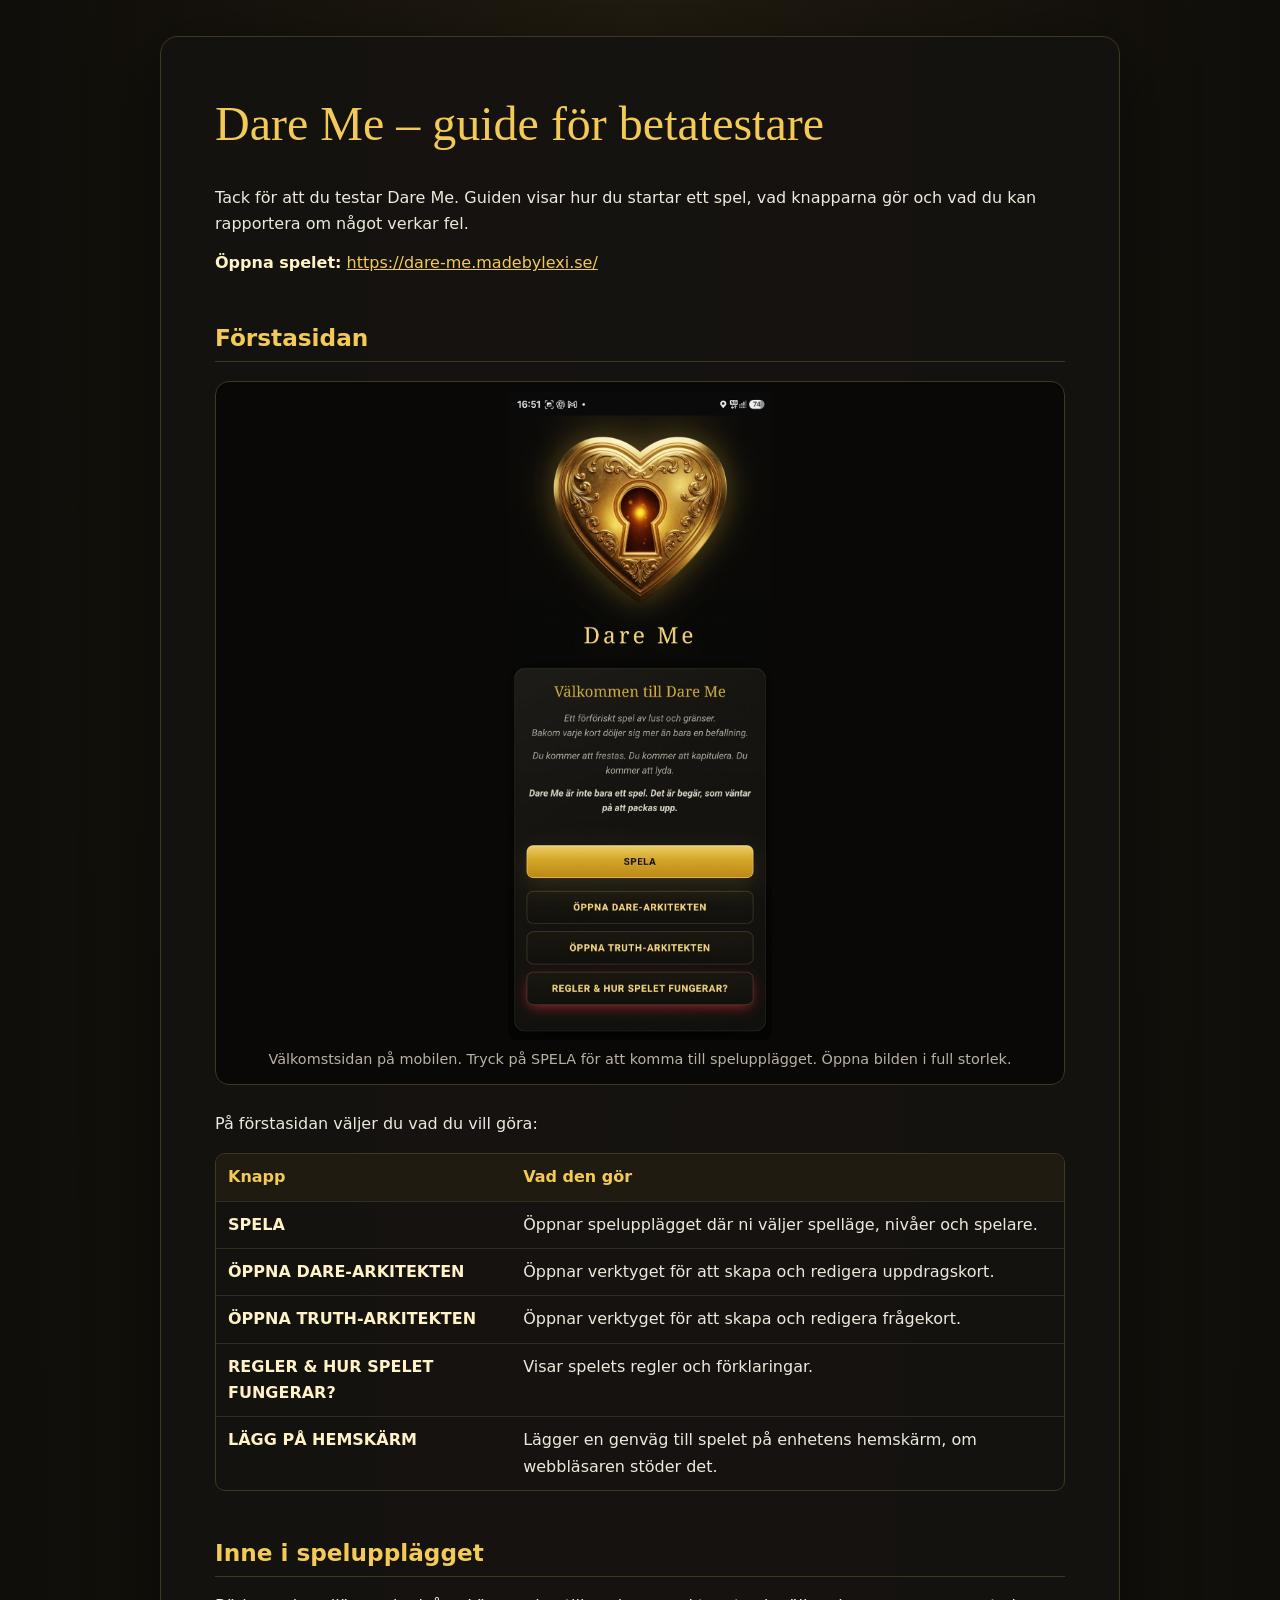
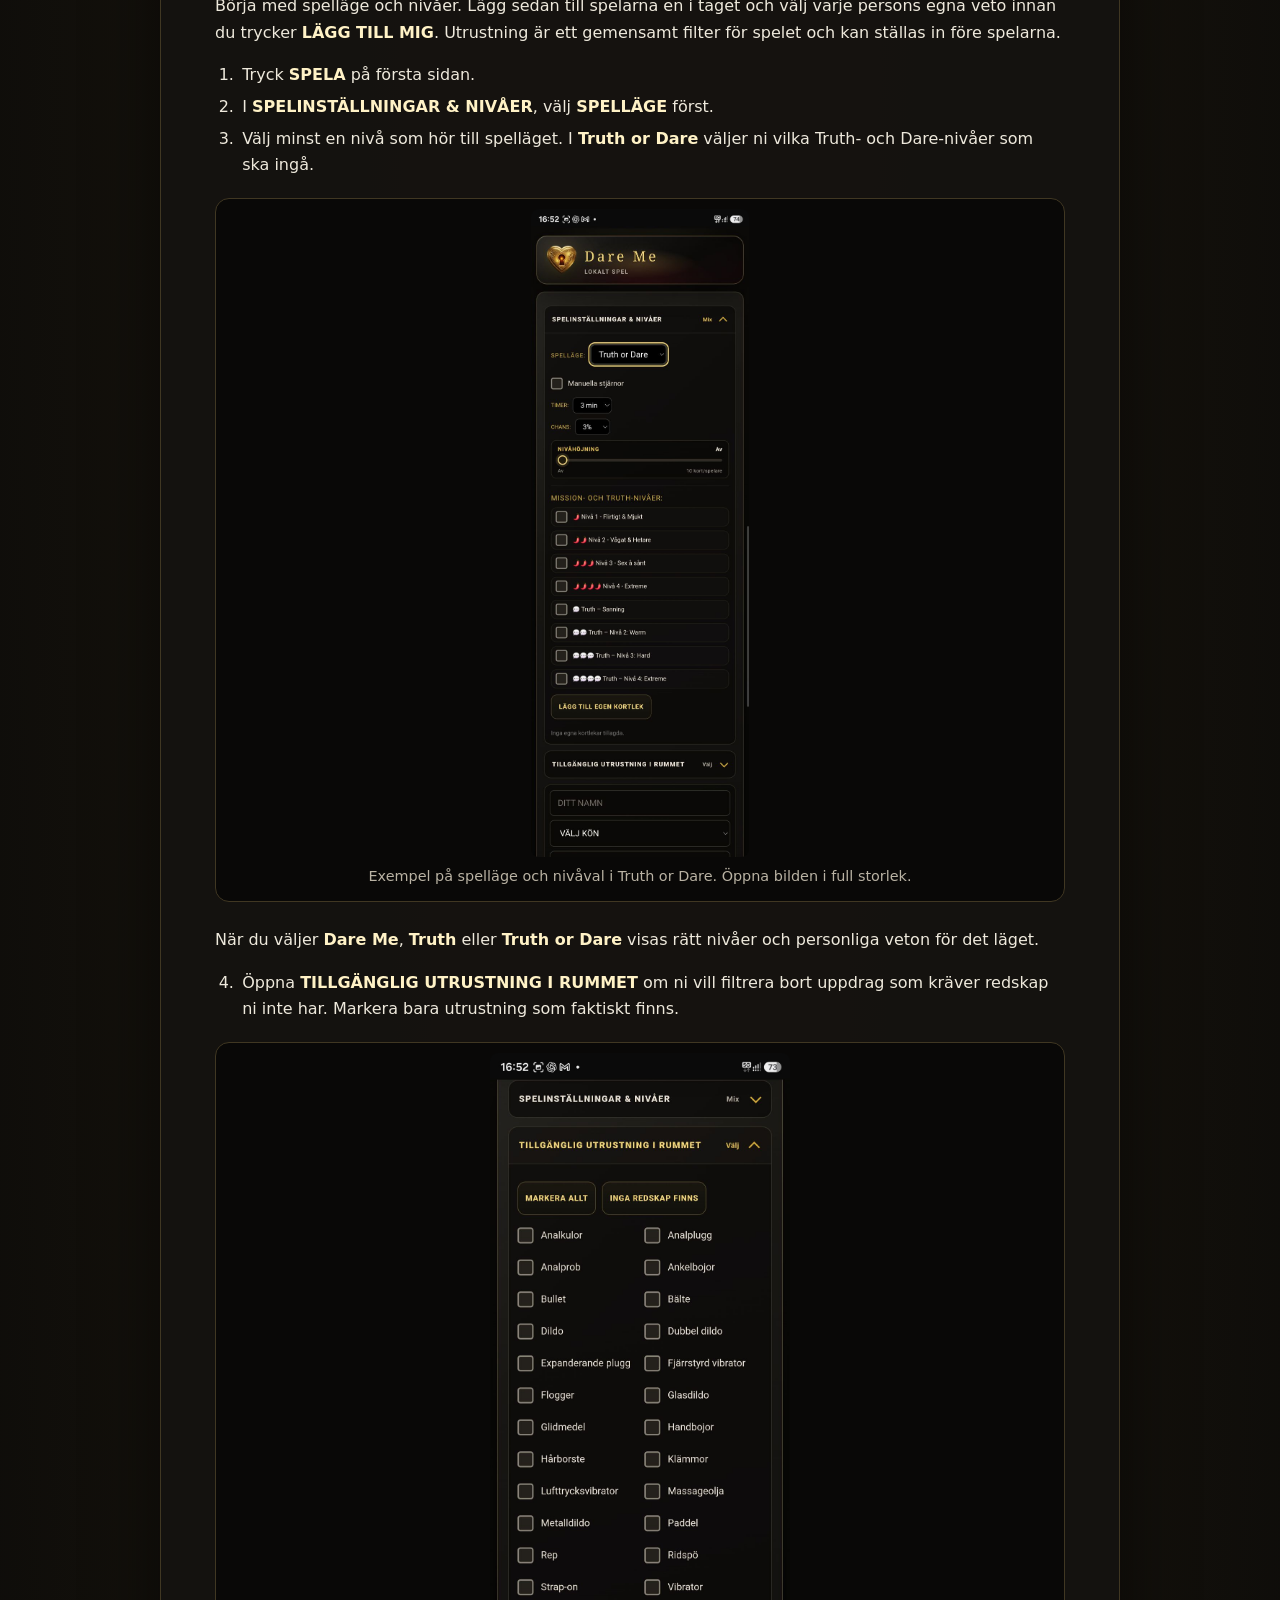
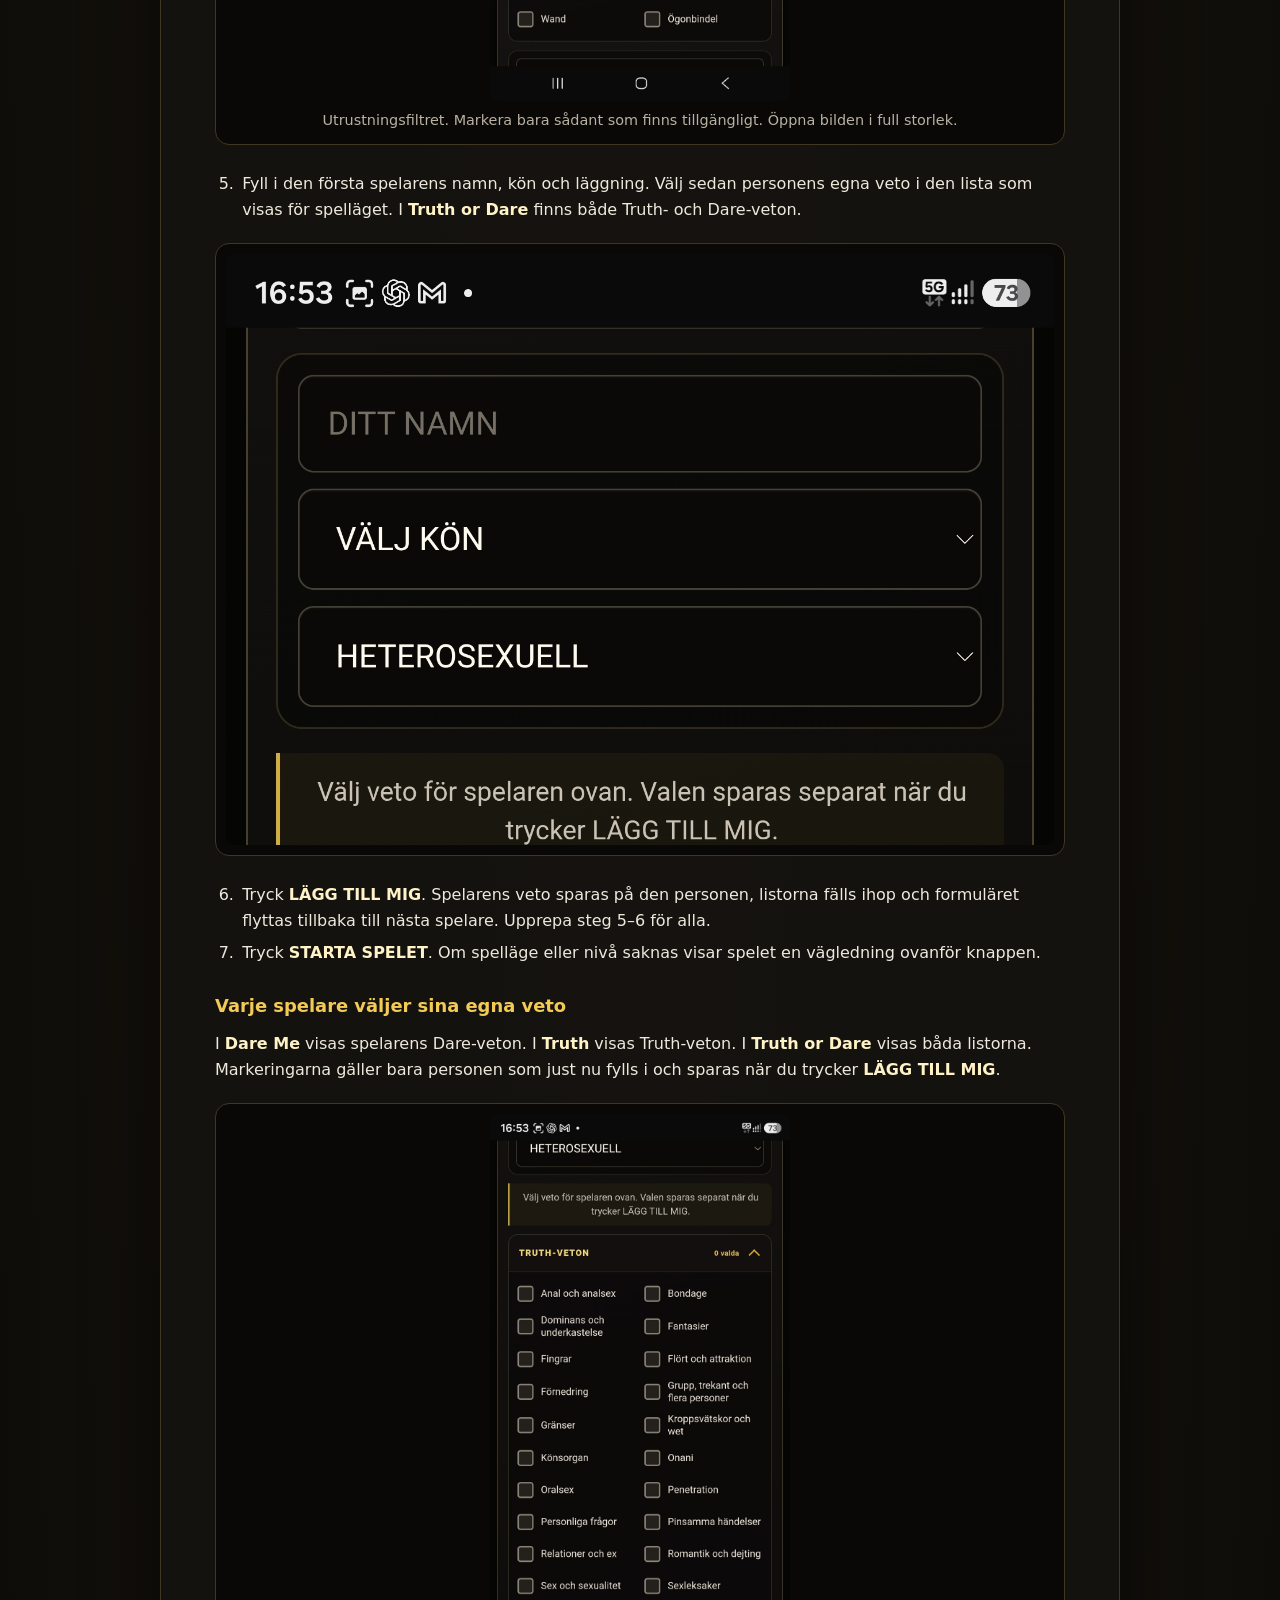
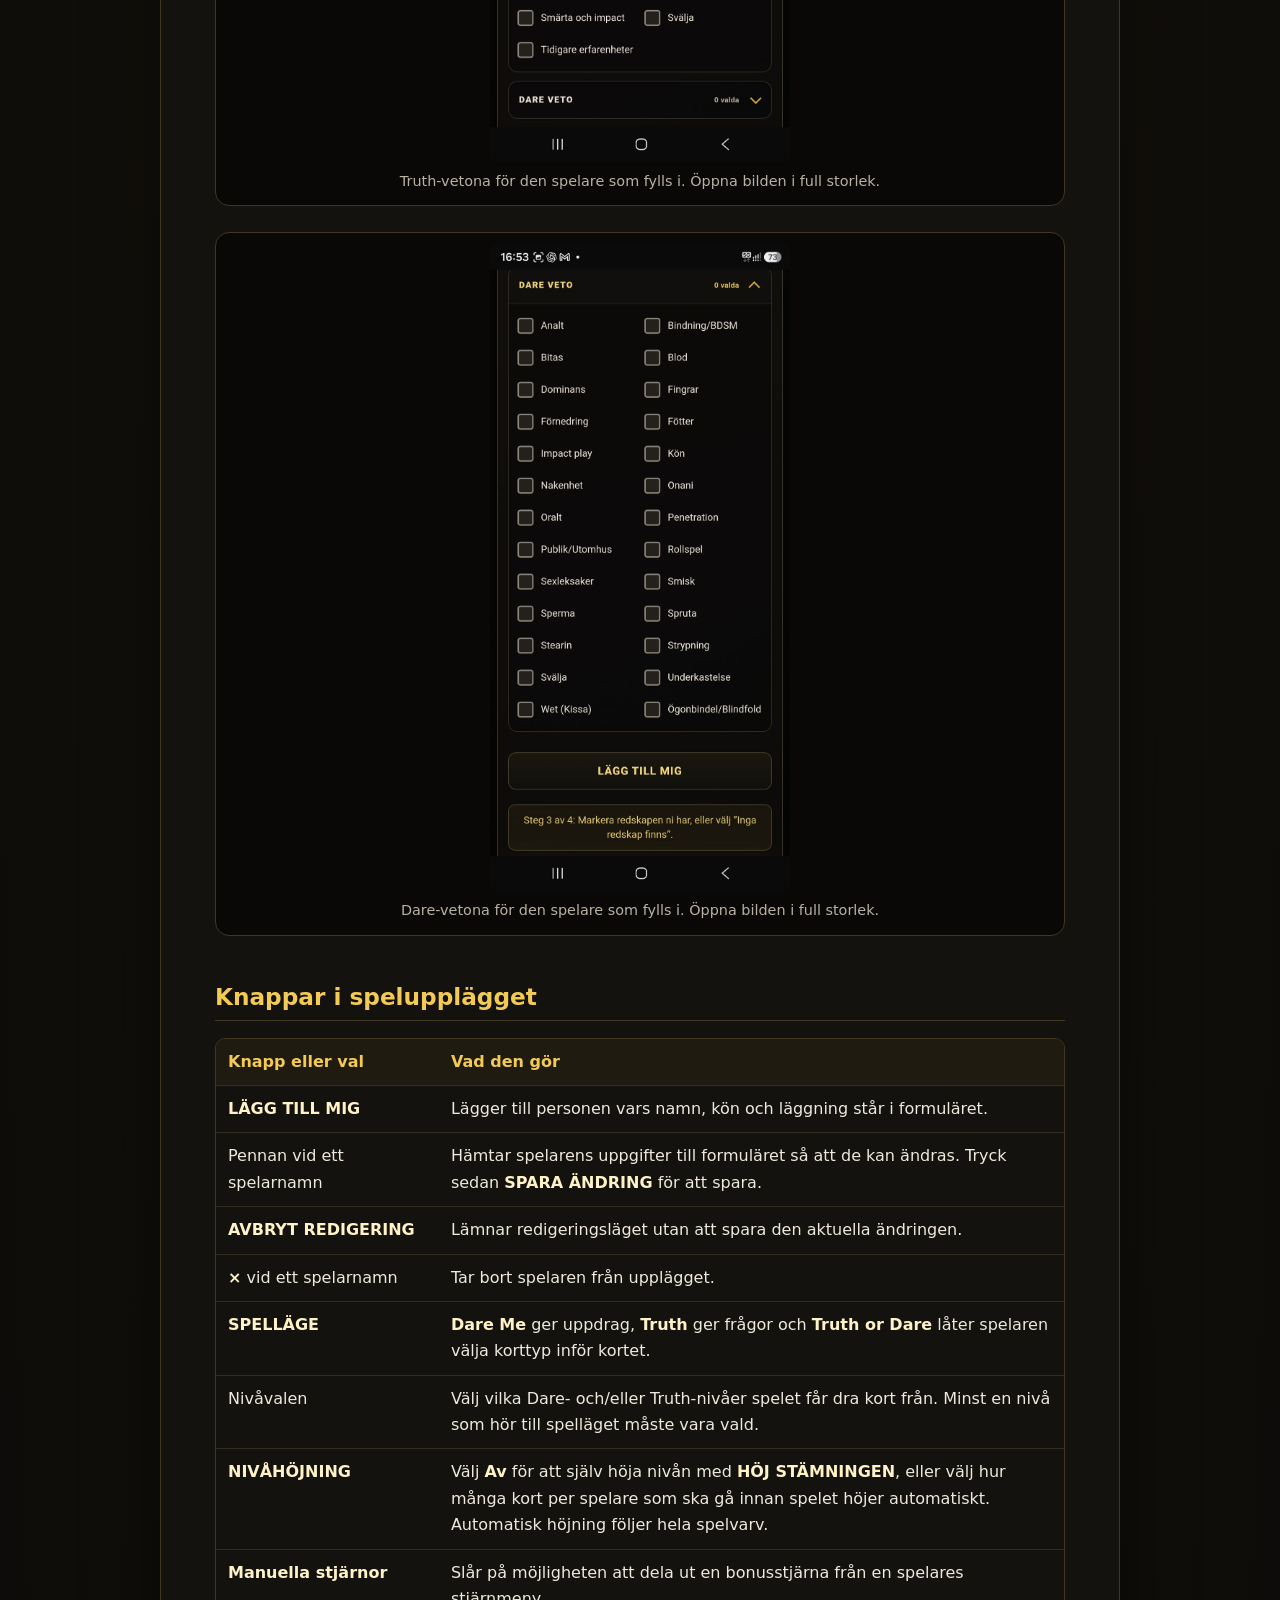
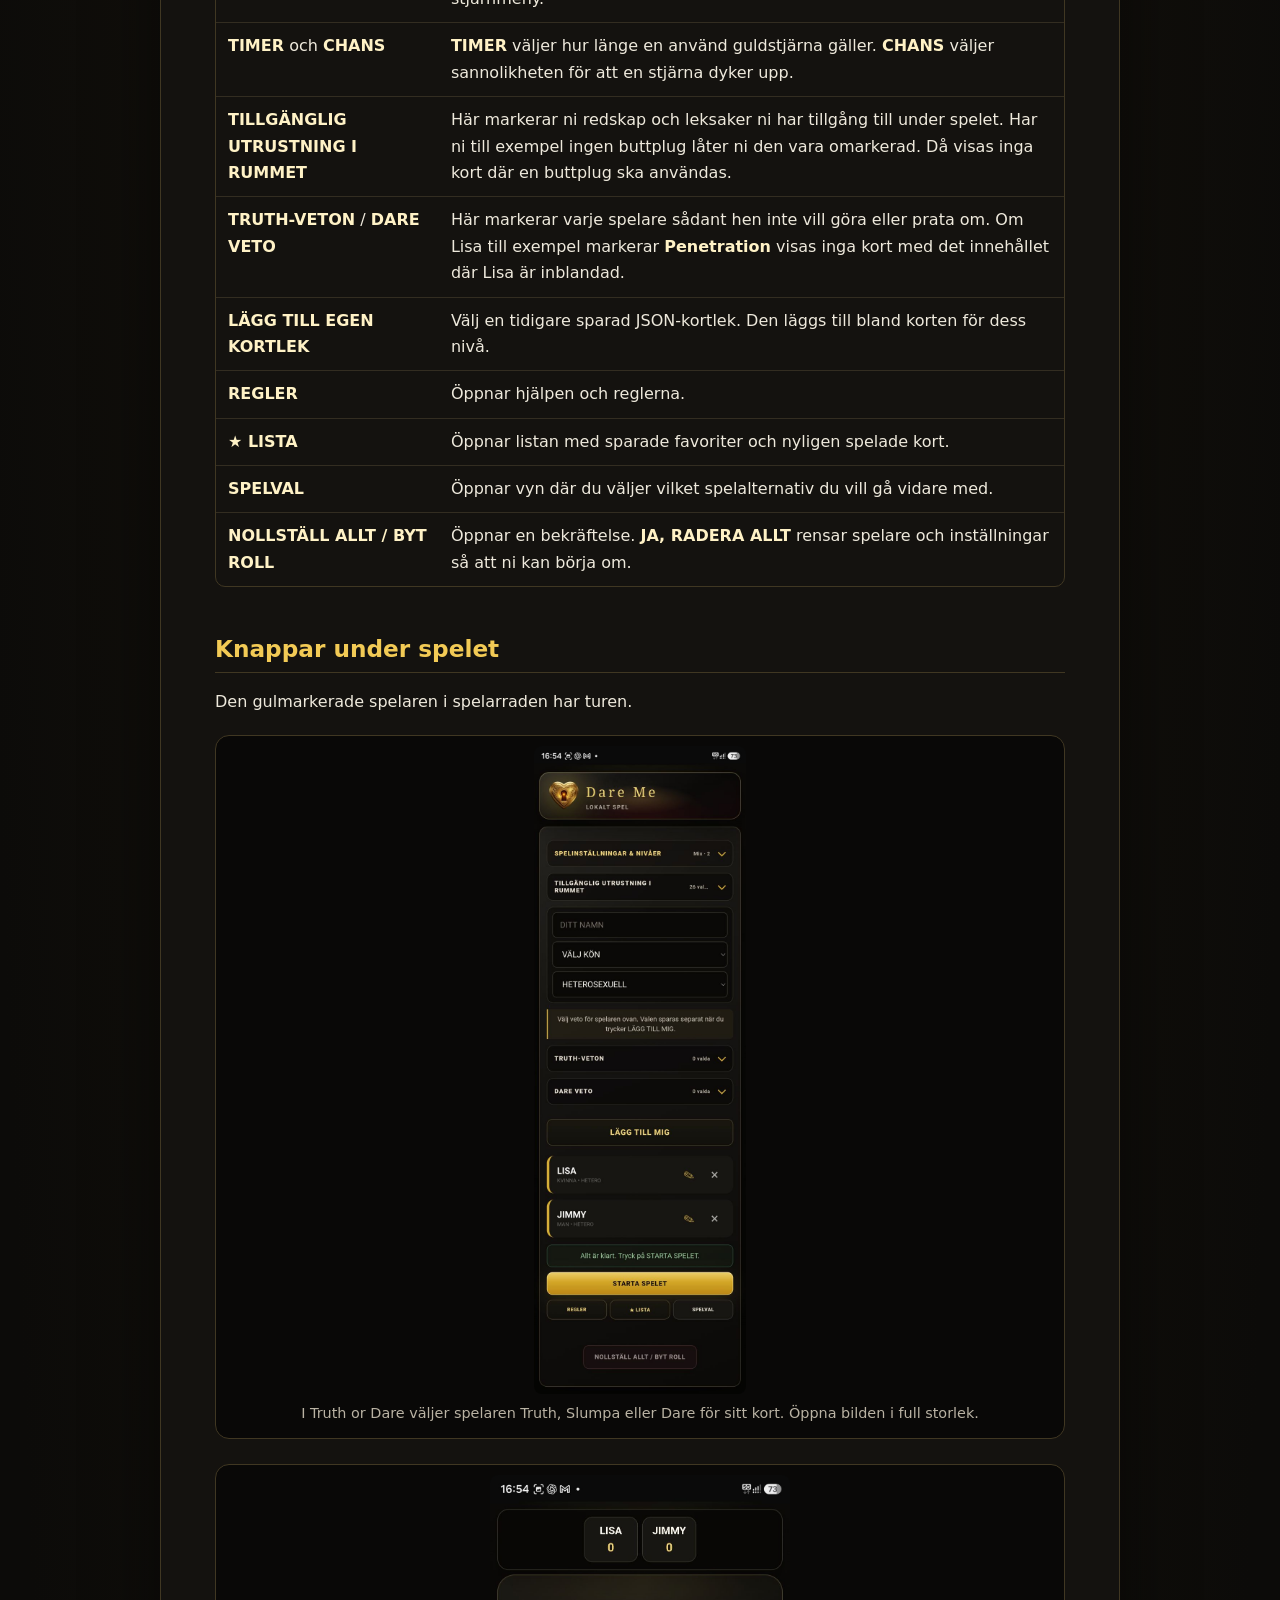
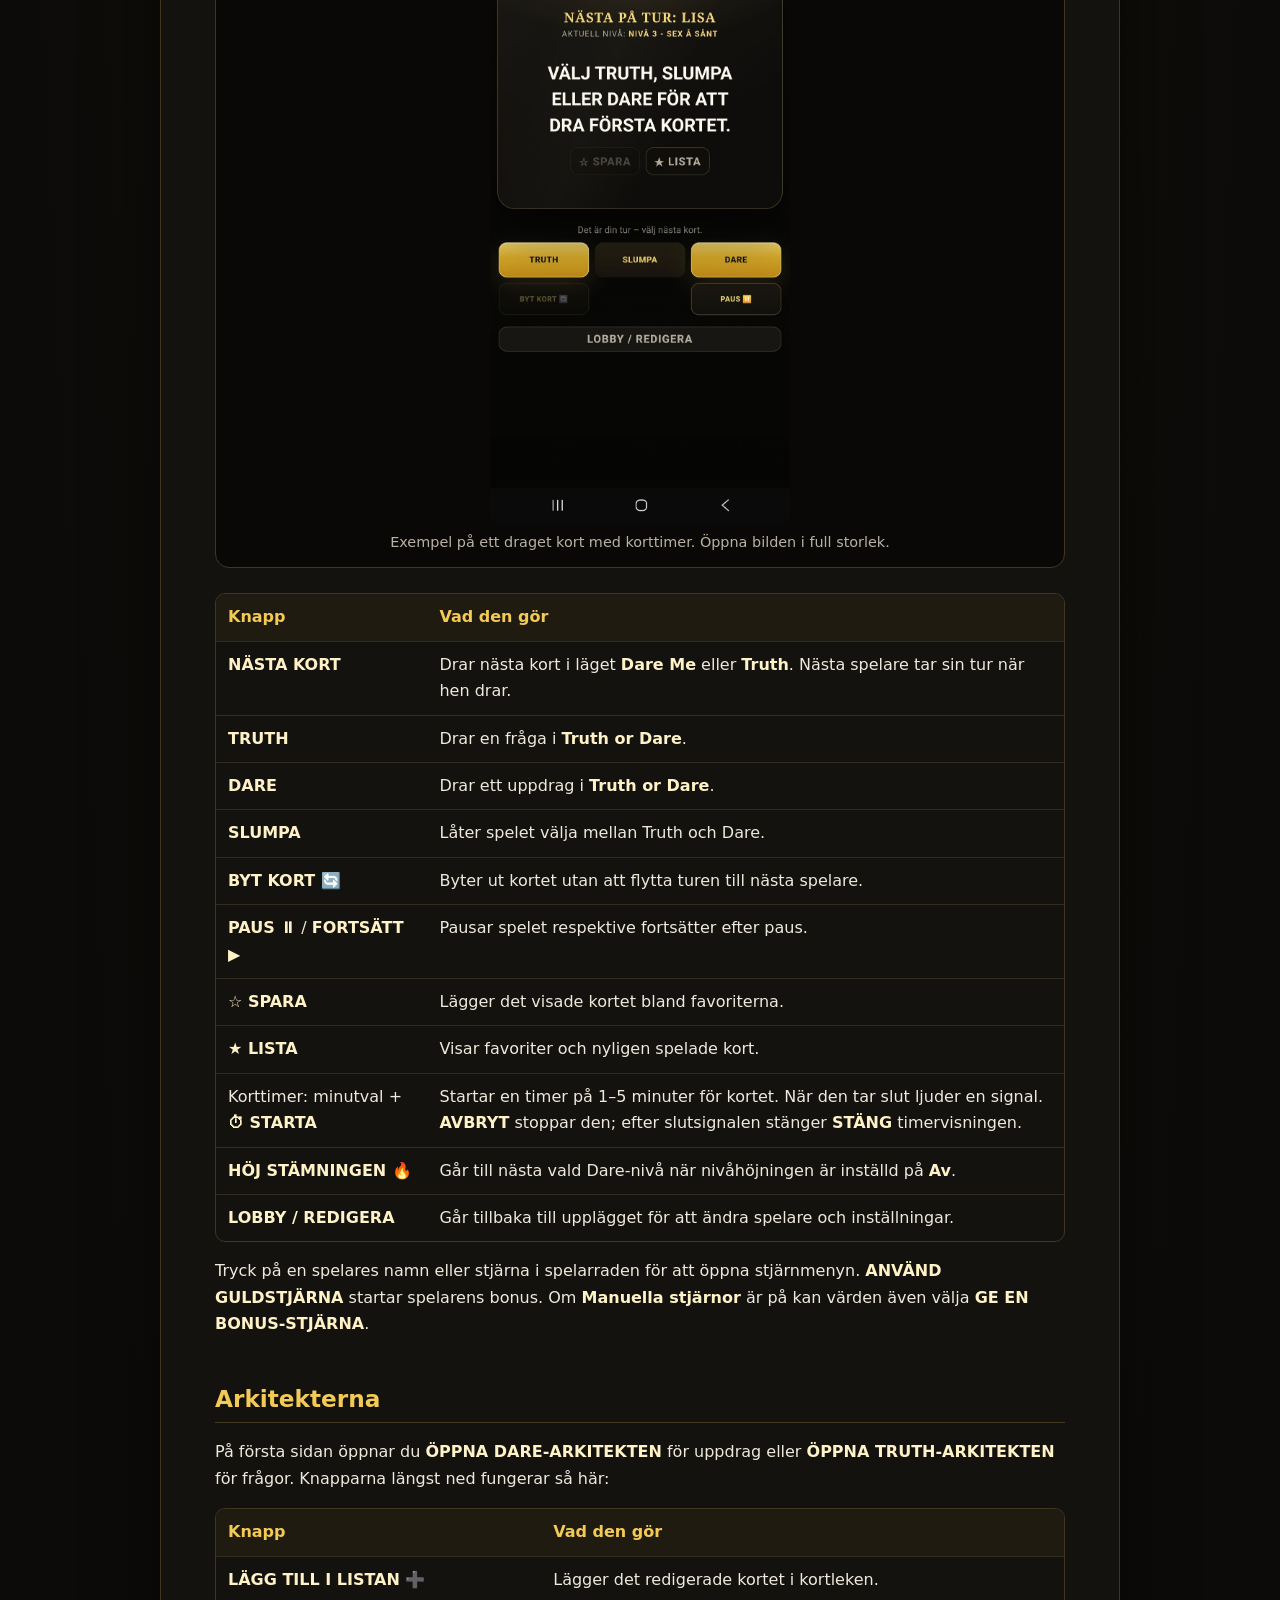
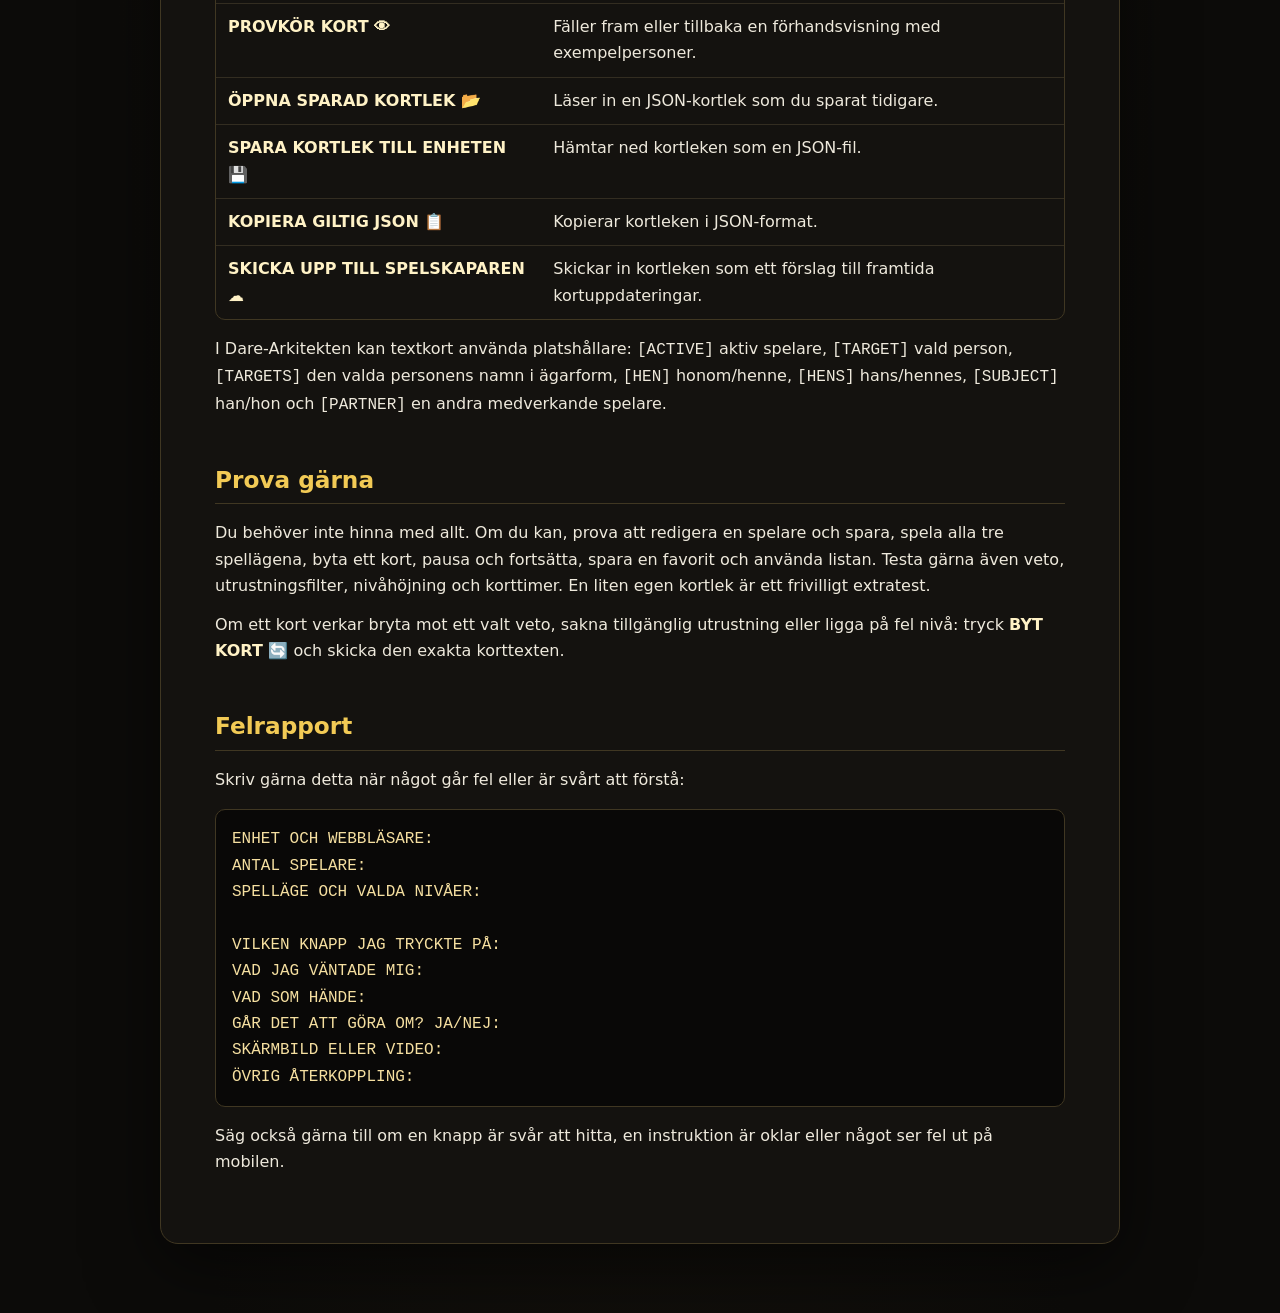
==== betatest/index.html @ dd3b4524 "Clarify equipment and personal veto filters" ====
<!doctype html>
<html lang="sv">
<head>
  <meta charset="utf-8">
  <meta name="viewport" content="width=device-width, initial-scale=1">
  <meta name="color-scheme" content="dark">
  <meta name="robots" content="noindex, nofollow">
  <meta name="description" content="Praktisk guide för betatestare av Dare Me.">
  <title>Dare Me – guide för betatestare</title>
  <style>
    :root { color-scheme: dark; --bg:#0c0b09; --panel:#15130f; --line:#403722; --gold:#f2ca55; --text:#eee9dc; --muted:#b9b2a3; }
    * { box-sizing:border-box; }
    body { margin:0; background:radial-gradient(ellipse at top,#211b10 0,var(--bg) 48rem); color:var(--text); font:16px/1.65 system-ui,-apple-system,"Segoe UI",sans-serif; }
    main { width:min(960px,calc(100% - 32px)); margin:36px auto 72px; }
    article { background:color-mix(in srgb,var(--panel) 94%,transparent); border:1px solid var(--line); border-radius:18px; padding:clamp(22px,5vw,54px); box-shadow:0 20px 70px #0008; }
    h1,h2,h3 { line-height:1.25; color:var(--gold); }
    h1 { font:clamp(2rem,5vw,3rem)/1.15 Georgia,serif; margin:.1em 0 .7em; }
    h2 { margin:2em 0 .7em; font-size:1.45rem; border-bottom:1px solid var(--line); padding-bottom:.4em; }
    h3 { margin:1.6em 0 .55em; font-size:1.12rem; }
    p { margin:.8em 0; } a { color:var(--gold); overflow-wrap:anywhere; }
    strong { color:#fff2c6; } ol,ul { padding-left:1.5em; } li { padding-left:.2em; margin:.35em 0; }
    figure { margin:1.2em 0 1.6em; padding:10px; border:1px solid var(--line); border-radius:14px; background:#090807; text-align:center; }
    figure a { display:block; text-decoration:none; }
    figure img { display:block; width:auto; max-width:100%; max-height:min(72vh,760px); height:auto; object-fit:contain; margin:0 auto; border-radius:8px; }
    figure.player-form a { aspect-ratio:1.4; overflow:hidden; }
    figure.player-form img { width:100%; max-height:none; height:100%; object-fit:cover; object-position:top; }
    figcaption { color:var(--muted); font-size:.9rem; padding:8px 5px 2px; }
    .table-wrap { overflow-x:auto; margin:1em 0; border:1px solid var(--line); border-radius:10px; }
    table { width:100%; border-collapse:collapse; min-width:520px; }
    th,td { text-align:left; vertical-align:top; padding:10px 12px; border-bottom:1px solid #332d21; }
    th { color:var(--gold); background:#201b11; }
    tr:last-child td { border-bottom:0; }
    pre { overflow:auto; padding:16px; border:1px solid var(--line); border-radius:10px; background:#090807; color:#f5dfa0; }
    code { font-family:ui-monospace,Consolas,monospace; }
    @media(max-width:600px) { main { width:min(100% - 16px,960px); margin:8px auto 24px; } article { padding:20px 16px; border-radius:12px; } body { font-size:15px; } }
  </style>
</head>
<body>
<main><article id="guide" aria-live="polite">Läser guiden…</article></main>
<script type="text/markdown" id="source">
# Dare Me – guide för betatestare

Tack för att du testar Dare Me. Guiden visar hur du startar ett spel, vad knapparna gör och vad du kan rapportera om något verkar fel.

**Öppna spelet:** <https://dare-me.madebylexi.se/>

## Förstasidan

![Välkomstsidan på mobilen. Tryck på SPELA för att komma till spelupplägget.](bilder/01-valkommen.jpg)

På förstasidan väljer du vad du vill göra:

| Knapp | Vad den gör |
|---|---|
| **SPELA** | Öppnar spelupplägget där ni väljer spelläge, nivåer och spelare. |
| **ÖPPNA DARE-ARKITEKTEN** | Öppnar verktyget för att skapa och redigera uppdragskort. |
| **ÖPPNA TRUTH-ARKITEKTEN** | Öppnar verktyget för att skapa och redigera frågekort. |
| **REGLER & HUR SPELET FUNGERAR?** | Visar spelets regler och förklaringar. |
| **LÄGG PÅ HEMSKÄRM** | Lägger en genväg till spelet på enhetens hemskärm, om webbläsaren stöder det. |

## Inne i spelupplägget

Börja med spelläge och nivåer. Lägg sedan till spelarna en i taget och välj varje persons egna veto innan du trycker **LÄGG TILL MIG**. Utrustning är ett gemensamt filter för spelet och kan ställas in före spelarna.

1. Tryck **SPELA** på första sidan.
2. I **SPELINSTÄLLNINGAR & NIVÅER**, välj **SPELLÄGE** först.
3. Välj minst en nivå som hör till spelläget. I **Truth or Dare** väljer ni vilka Truth- och Dare-nivåer som ska ingå.

![Exempel på spelläge och nivåval i Truth or Dare.](bilder/02-spellage-och-nivaer.jpg)

När du väljer **Dare Me**, **Truth** eller **Truth or Dare** visas rätt nivåer och personliga veton för det läget.

4. Öppna **TILLGÄNGLIG UTRUSTNING I RUMMET** om ni vill filtrera bort uppdrag som kräver redskap ni inte har. Markera bara utrustning som faktiskt finns.

![Utrustningsfiltret. Markera bara sådant som finns tillgängligt.](bilder/03-utrustning.jpg)

5. Fyll i den första spelarens namn, kön och läggning. Välj sedan personens egna veto i den lista som visas för spelläget. I **Truth or Dare** finns både Truth- och Dare-veton.

![Formuläret där du fyller i spelarens namn, kön och läggning. Välj personens veto längre ner i formuläret.](bilder/09-namn-och-veto.jpg)

6. Tryck **LÄGG TILL MIG**. Spelarens veto sparas på den personen, listorna fälls ihop och formuläret flyttas tillbaka till nästa spelare. Upprepa steg 5–6 för alla.
7. Tryck **STARTA SPELET**. Om spelläge eller nivå saknas visar spelet en vägledning ovanför knappen.

### Varje spelare väljer sina egna veto

I **Dare Me** visas spelarens Dare-veton. I **Truth** visas Truth-veton. I **Truth or Dare** visas båda listorna. Markeringarna gäller bara personen som just nu fylls i och sparas när du trycker **LÄGG TILL MIG**.

![Truth-vetona för den spelare som fylls i.](bilder/04-truth-veto.jpg)

![Dare-vetona för den spelare som fylls i.](bilder/05-dare-veto.jpg)

## Knappar i spelupplägget

| Knapp eller val | Vad den gör |
|---|---|
| **LÄGG TILL MIG** | Lägger till personen vars namn, kön och läggning står i formuläret. |
| Pennan vid ett spelarnamn | Hämtar spelarens uppgifter till formuläret så att de kan ändras. Tryck sedan **SPARA ÄNDRING** för att spara. |
| **AVBRYT REDIGERING** | Lämnar redigeringsläget utan att spara den aktuella ändringen. |
| **×** vid ett spelarnamn | Tar bort spelaren från upplägget. |
| **SPELLÄGE** | **Dare Me** ger uppdrag, **Truth** ger frågor och **Truth or Dare** låter spelaren välja korttyp inför kortet. |
| Nivåvalen | Välj vilka Dare- och/eller Truth-nivåer spelet får dra kort från. Minst en nivå som hör till spelläget måste vara vald. |
| **NIVÅHÖJNING** | Välj **Av** för att själv höja nivån med **HÖJ STÄMNINGEN**, eller välj hur många kort per spelare som ska gå innan spelet höjer automatiskt. Automatisk höjning följer hela spelvarv. |
| **Manuella stjärnor** | Slår på möjligheten att dela ut en bonusstjärna från en spelares stjärnmeny. |
| **TIMER** och **CHANS** | **TIMER** väljer hur länge en använd guldstjärna gäller. **CHANS** väljer sannolikheten för att en stjärna dyker upp. |
| **TILLGÄNGLIG UTRUSTNING I RUMMET** | Här markerar ni redskap och leksaker ni har tillgång till under spelet. Har ni till exempel ingen buttplug låter ni den vara omarkerad. Då visas inga kort där en buttplug ska användas. |
| **TRUTH-VETON** / **DARE VETO** | Här markerar varje spelare sådant hen inte vill göra eller prata om. Om Lisa till exempel markerar **Penetration** visas inga kort med det innehållet där Lisa är inblandad. |
| **LÄGG TILL EGEN KORTLEK** | Välj en tidigare sparad JSON-kortlek. Den läggs till bland korten för dess nivå. |
| **REGLER** | Öppnar hjälpen och reglerna. |
| **★ LISTA** | Öppnar listan med sparade favoriter och nyligen spelade kort. |
| **SPELVAL** | Öppnar vyn där du väljer vilket spelalternativ du vill gå vidare med. |
| **NOLLSTÄLL ALLT / BYT ROLL** | Öppnar en bekräftelse. **JA, RADERA ALLT** rensar spelare och inställningar så att ni kan börja om. |

## Knappar under spelet

Den gulmarkerade spelaren i spelarraden har turen.

![I Truth or Dare väljer spelaren Truth, Slumpa eller Dare för sitt kort.](bilder/07-valj-kort.jpg)

![Exempel på ett draget kort med korttimer.](bilder/08-kort-och-timer.jpg)

| Knapp | Vad den gör |
|---|---|
| **NÄSTA KORT** | Drar nästa kort i läget **Dare Me** eller **Truth**. Nästa spelare tar sin tur när hen drar. |
| **TRUTH** | Drar en fråga i **Truth or Dare**. |
| **DARE** | Drar ett uppdrag i **Truth or Dare**. |
| **SLUMPA** | Låter spelet välja mellan Truth och Dare. |
| **BYT KORT 🔄** | Byter ut kortet utan att flytta turen till nästa spelare. |
| **PAUS ⏸** / **FORTSÄTT ▶** | Pausar spelet respektive fortsätter efter paus. |
| **☆ SPARA** | Lägger det visade kortet bland favoriterna. |
| **★ LISTA** | Visar favoriter och nyligen spelade kort. |
| Korttimer: minutval + **⏱ STARTA** | Startar en timer på 1–5 minuter för kortet. När den tar slut ljuder en signal. **AVBRYT** stoppar den; efter slutsignalen stänger **STÄNG** timervisningen. |
| **HÖJ STÄMNINGEN 🔥** | Går till nästa vald Dare-nivå när nivåhöjningen är inställd på **Av**. |
| **LOBBY / REDIGERA** | Går tillbaka till upplägget för att ändra spelare och inställningar. |

Tryck på en spelares namn eller stjärna i spelarraden för att öppna stjärnmenyn. **ANVÄND GULDSTJÄRNA** startar spelarens bonus. Om **Manuella stjärnor** är på kan värden även välja **GE EN BONUS-STJÄRNA**.

## Arkitekterna

På första sidan öppnar du **ÖPPNA DARE-ARKITEKTEN** för uppdrag eller **ÖPPNA TRUTH-ARKITEKTEN** för frågor. Knapparna längst ned fungerar så här:

| Knapp | Vad den gör |
|---|---|
| **LÄGG TILL I LISTAN ➕** | Lägger det redigerade kortet i kortleken. |
| **PROVKÖR KORT 👁** | Fäller fram eller tillbaka en förhandsvisning med exempelpersoner. |
| **ÖPPNA SPARAD KORTLEK 📂** | Läser in en JSON-kortlek som du sparat tidigare. |
| **SPARA KORTLEK TILL ENHETEN 💾** | Hämtar ned kortleken som en JSON-fil. |
| **KOPIERA GILTIG JSON 📋** | Kopierar kortleken i JSON-format. |
| **SKICKA UPP TILL SPELSKAPAREN ☁️** | Skickar in kortleken som ett förslag till framtida kortuppdateringar. |

I Dare-Arkitekten kan textkort använda platshållare: `[ACTIVE]` aktiv spelare, `[TARGET]` vald person, `[TARGETS]` den valda personens namn i ägarform, `[HEN]` honom/henne, `[HENS]` hans/hennes, `[SUBJECT]` han/hon och `[PARTNER]` en andra medverkande spelare.

## Prova gärna

Du behöver inte hinna med allt. Om du kan, prova att redigera en spelare och spara, spela alla tre spellägena, byta ett kort, pausa och fortsätta, spara en favorit och använda listan. Testa gärna även veto, utrustningsfilter, nivåhöjning och korttimer. En liten egen kortlek är ett frivilligt extratest.

Om ett kort verkar bryta mot ett valt veto, sakna tillgänglig utrustning eller ligga på fel nivå: tryck **BYT KORT 🔄** och skicka den exakta korttexten.

## Felrapport

Skriv gärna detta när något går fel eller är svårt att förstå:

```text
ENHET OCH WEBBLÄSARE:
ANTAL SPELARE:
SPELLÄGE OCH VALDA NIVÅER:

VILKEN KNAPP JAG TRYCKTE PÅ:
VAD JAG VÄNTADE MIG:
VAD SOM HÄNDE:
GÅR DET ATT GÖRA OM? JA/NEJ:
SKÄRMBILD ELLER VIDEO:
ÖVRIG ÅTERKOPPLING:
```

Säg också gärna till om en knapp är svår att hitta, en instruktion är oklar eller något ser fel ut på mobilen.
</script>
<script>
(() => {
  const source = document.getElementById('source').textContent.trim();
  const escapeHtml = value => value.replaceAll('&', '&amp;').replaceAll('<', '&lt;').replaceAll('>', '&gt;').replaceAll('"', '&quot;');
  const inline = value => escapeHtml(value)
    .replace(/\*\*(.+?)\*\*/g, '<strong>$1</strong>')
    .replace(/`([^`]+)`/g, '<code>$1</code>')
    .replace(/&lt;(https?:\/\/[^&]+)&gt;/g, '<a href="$1">$1</a>')
    .replace(/!\[([^\]]*)\]\(([^)]+)\)/g, '<img alt="$1" src="$2">');
  const lines = source.split(/\r?\n/);
  const out = [];
  for (let i = 0; i < lines.length;) {
    const line = lines[i];
    if (!line.trim()) { i++; continue; }
    if (line.startsWith('```')) {
      i++; const block = [];
      while (i < lines.length && !lines[i].startsWith('```')) block.push(lines[i++]);
      i++; out.push('<pre><code>' + escapeHtml(block.join('\n')) + '</code></pre>'); continue;
    }
    if (/^\|/.test(line)) {
      const rows = [];
      while (i < lines.length && /^\|/.test(lines[i])) rows.push(lines[i++]);
      const cells = rows.filter(row => !/^\|[\s|:-]+\|$/.test(row)).map(row => row.split('|').slice(1, -1).map(cell => cell.trim()));
      if (cells.length) out.push('<div class="table-wrap"><table><thead><tr>' + cells[0].map(cell => '<th>' + inline(cell) + '</th>').join('') + '</tr></thead><tbody>' + cells.slice(1).map(row => '<tr>' + row.map(cell => '<td>' + inline(cell) + '</td>').join('') + '</tr>').join('') + '</tbody></table></div>');
      continue;
    }
    if (/^#{1,3} /.test(line)) { const level = line.match(/^#+/)[0].length; out.push('<h' + level + '>' + inline(line.slice(level + 1)) + '</h' + level + '>'); i++; continue; }
    if (/^\d+\. /.test(line) || /^- /.test(line)) {
      const ordered = /^\d+\./.test(line), tag = ordered ? 'ol' : 'ul', items = [];
      const start = ordered ? Number(line.match(/^\d+/)[0]) : 1;
      while (i < lines.length && (ordered ? /^\d+\. /.test(lines[i]) : /^- /.test(lines[i]))) items.push('<li>' + inline(lines[i++].replace(ordered ? /^\d+\. / : /^- /, '')) + '</li>');
      out.push('<' + tag + (ordered && start > 1 ? ' start="' + start + '"' : '') + '>' + items.join('') + '</' + tag + '>'); continue;
    }
    if (/^!\[/.test(line)) { const match = line.match(/^!\[([^\]]*)\]\(([^)]+)\)$/); if (match) { const src = escapeHtml(match[2]); const figureClass = src.endsWith('/09-namn-och-veto.jpg') ? ' class="player-form"' : ''; out.push('<figure' + figureClass + '><a href="' + src + '" target="_blank" rel="noopener"><img loading="lazy" decoding="async" src="' + src + '" alt="' + escapeHtml(match[1]) + '"><figcaption>' + inline(match[1]) + ' Öppna bilden i full storlek.</figcaption></a></figure>'); } i++; continue; }
    const paragraph = [line]; i++;
    while (i < lines.length && lines[i].trim() && !/^(#{1,3} |\d+\. | - |\|`{3})/.test(lines[i]) && !/^\|/.test(lines[i]) && !/^!\[/.test(lines[i])) paragraph.push(lines[i++]);
    out.push('<p>' + paragraph.map(inline).join('<br>') + '</p>');
  }
  document.getElementById('guide').innerHTML = out.join('\n');
})();
</script>
</body>
</html>
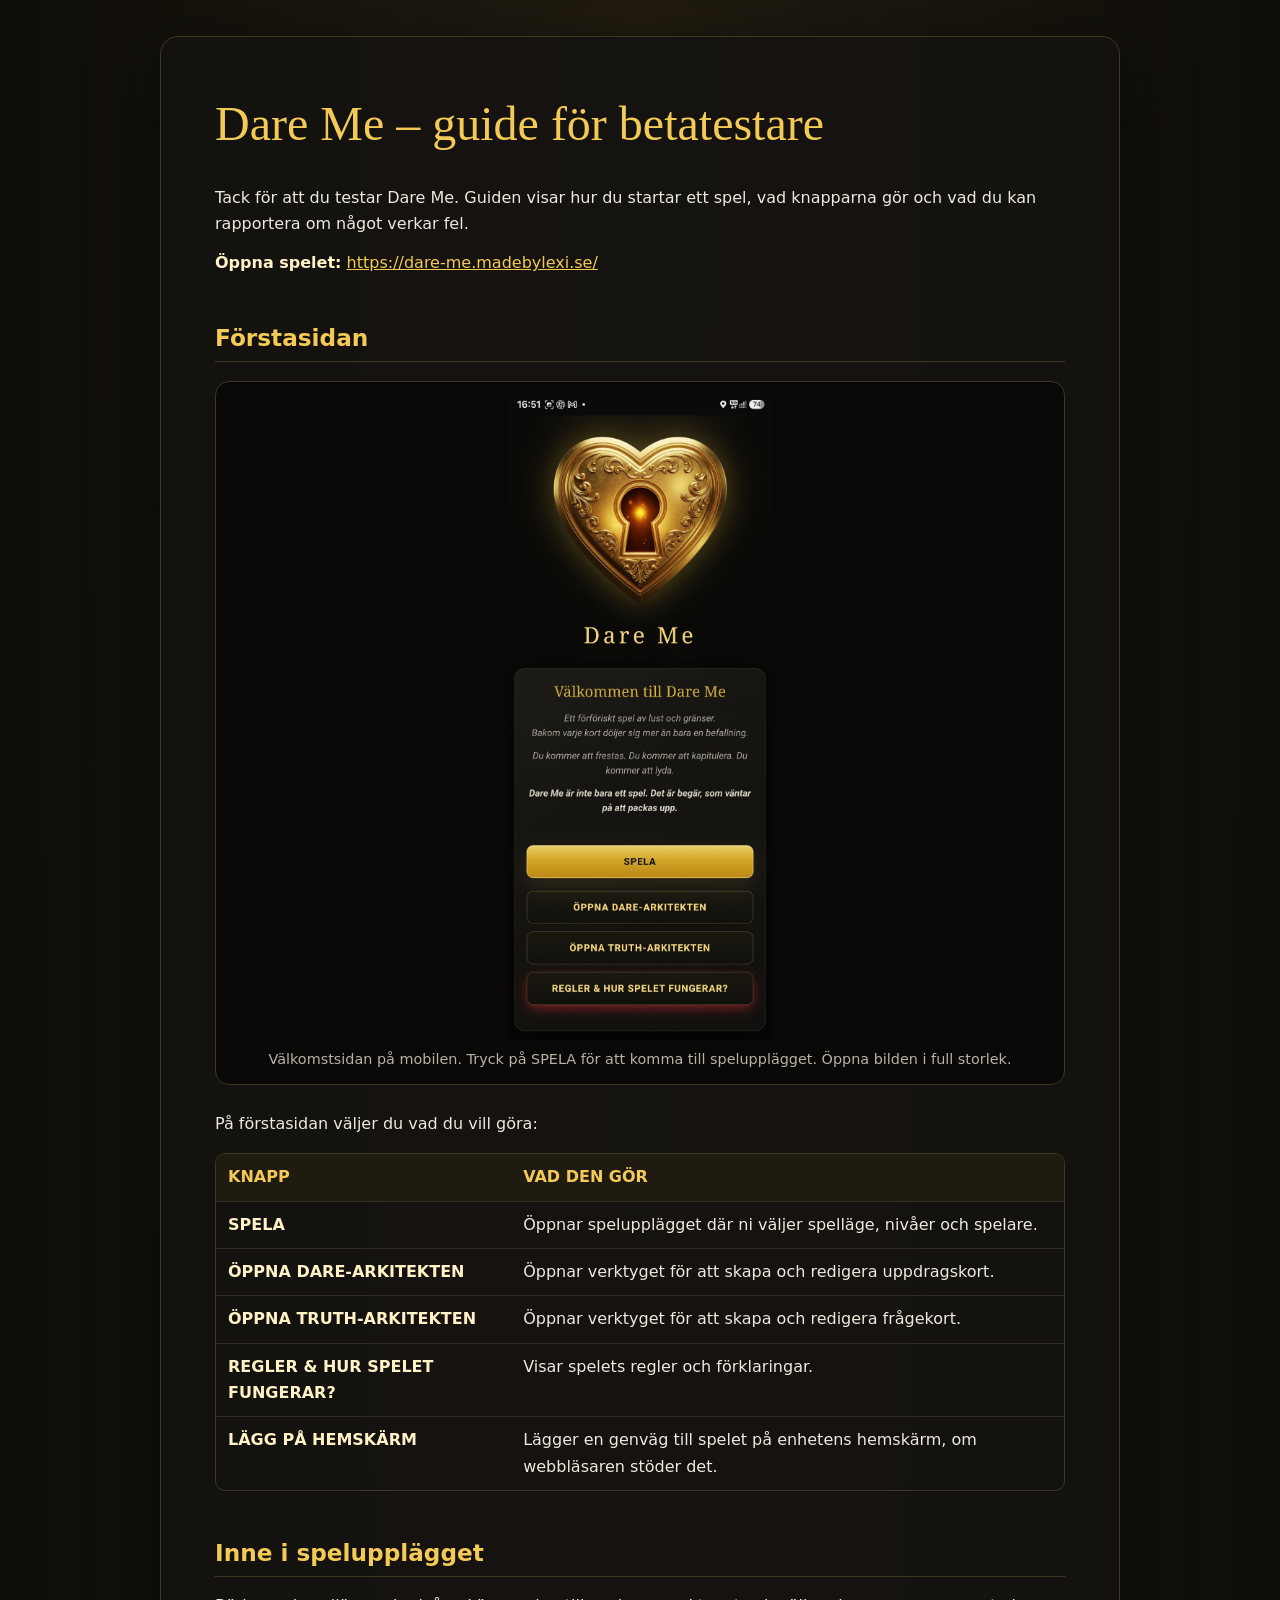
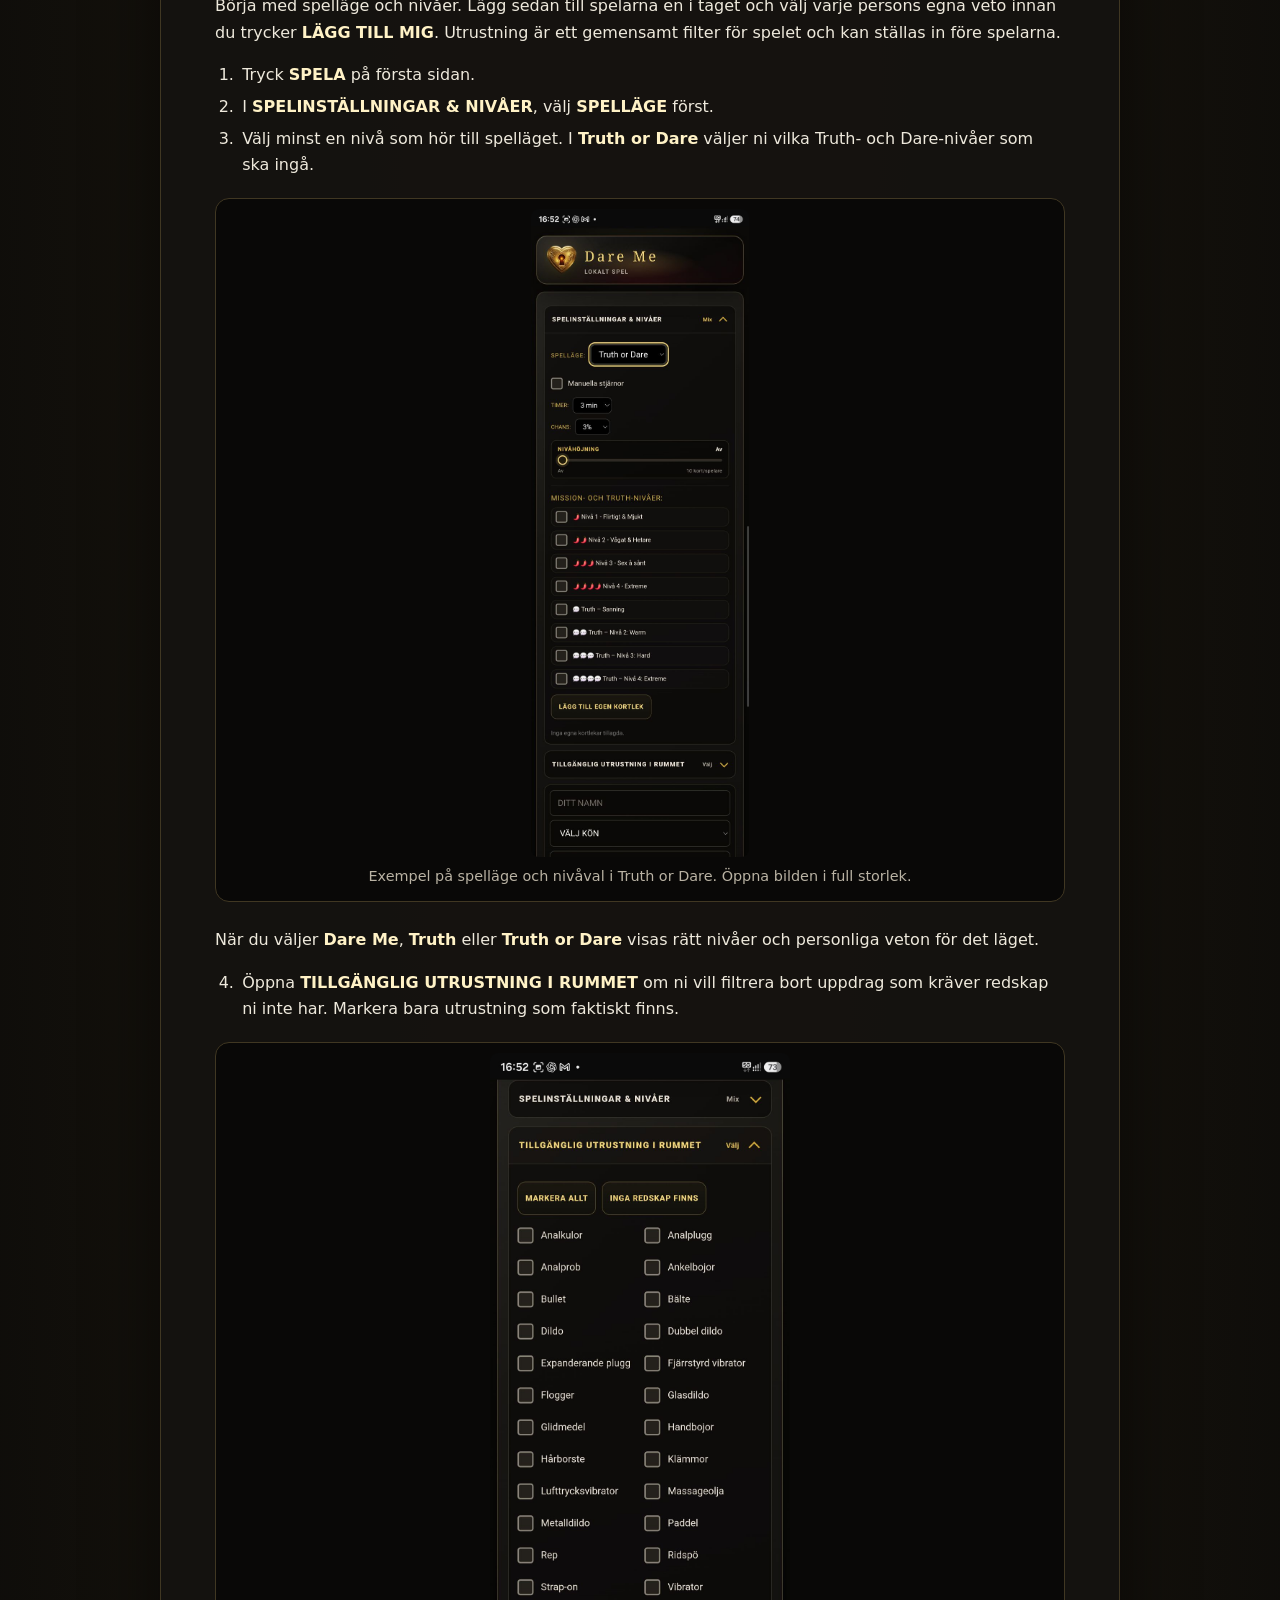
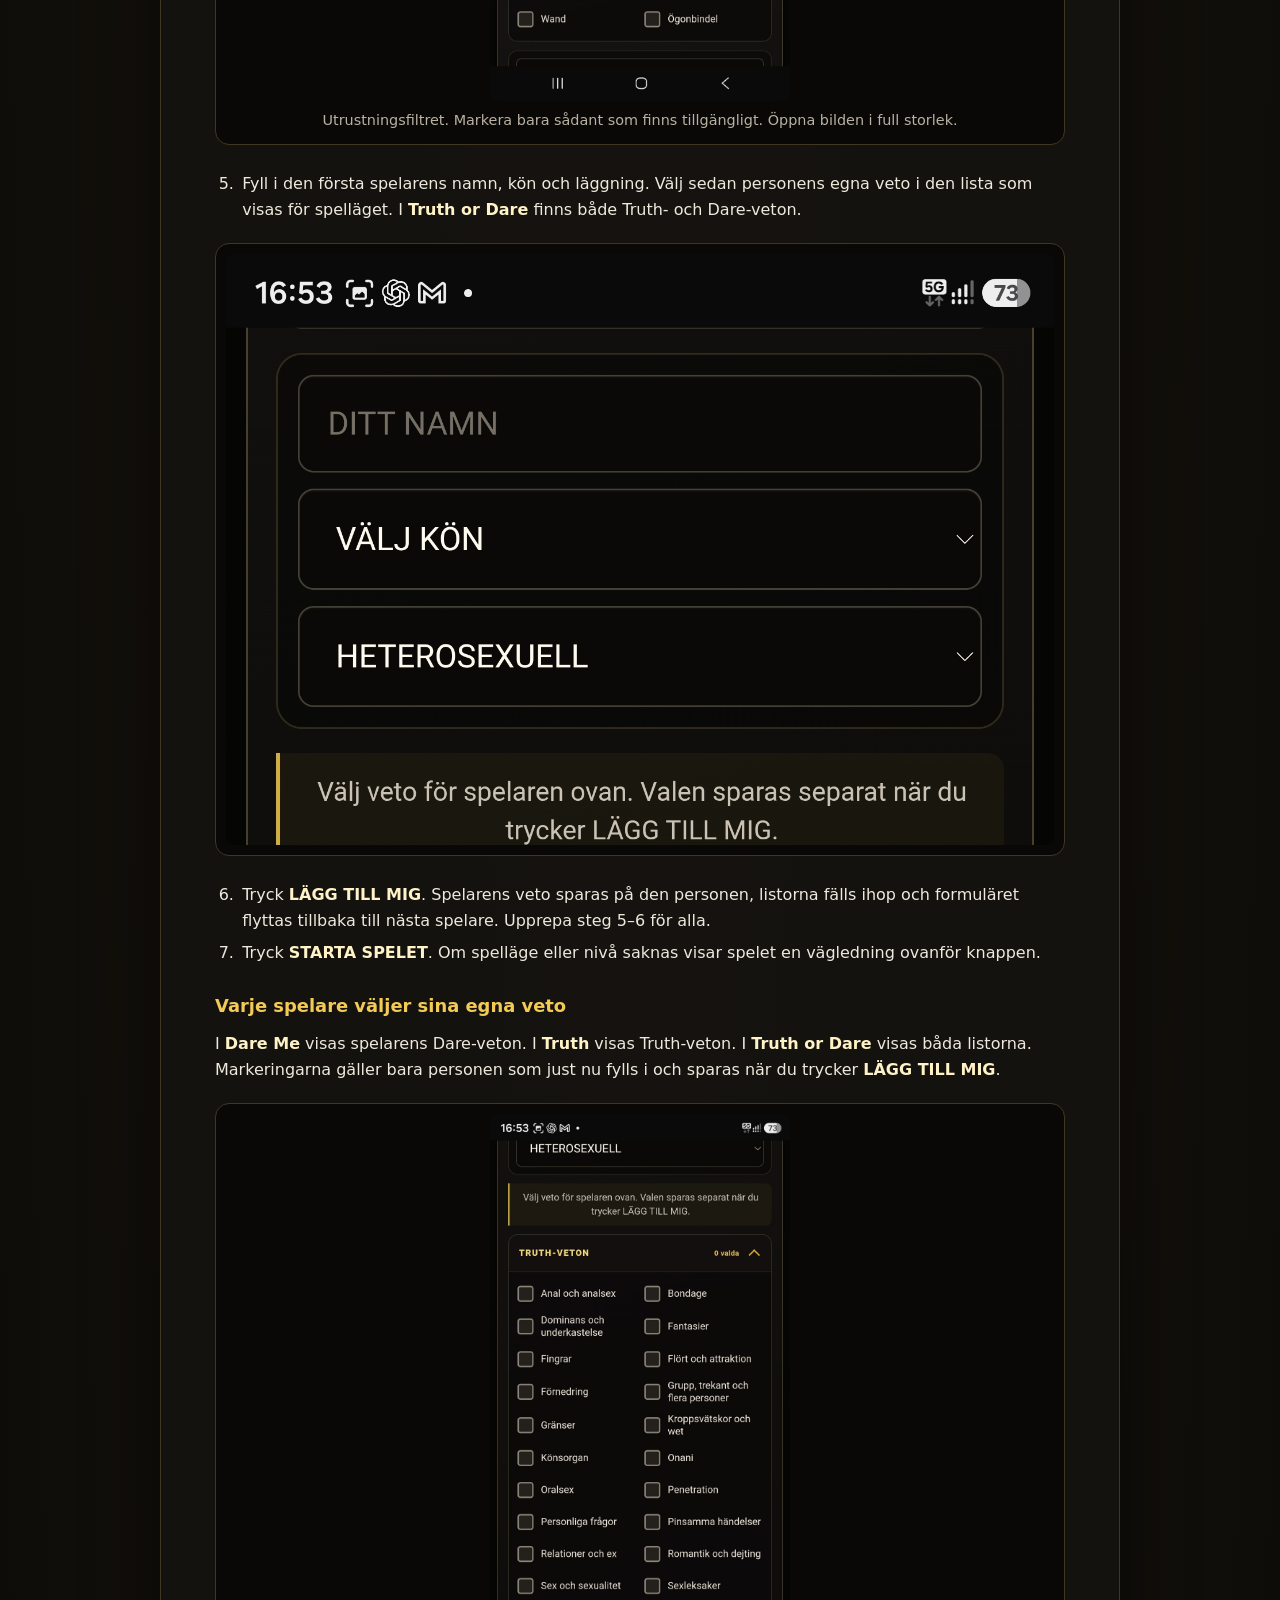
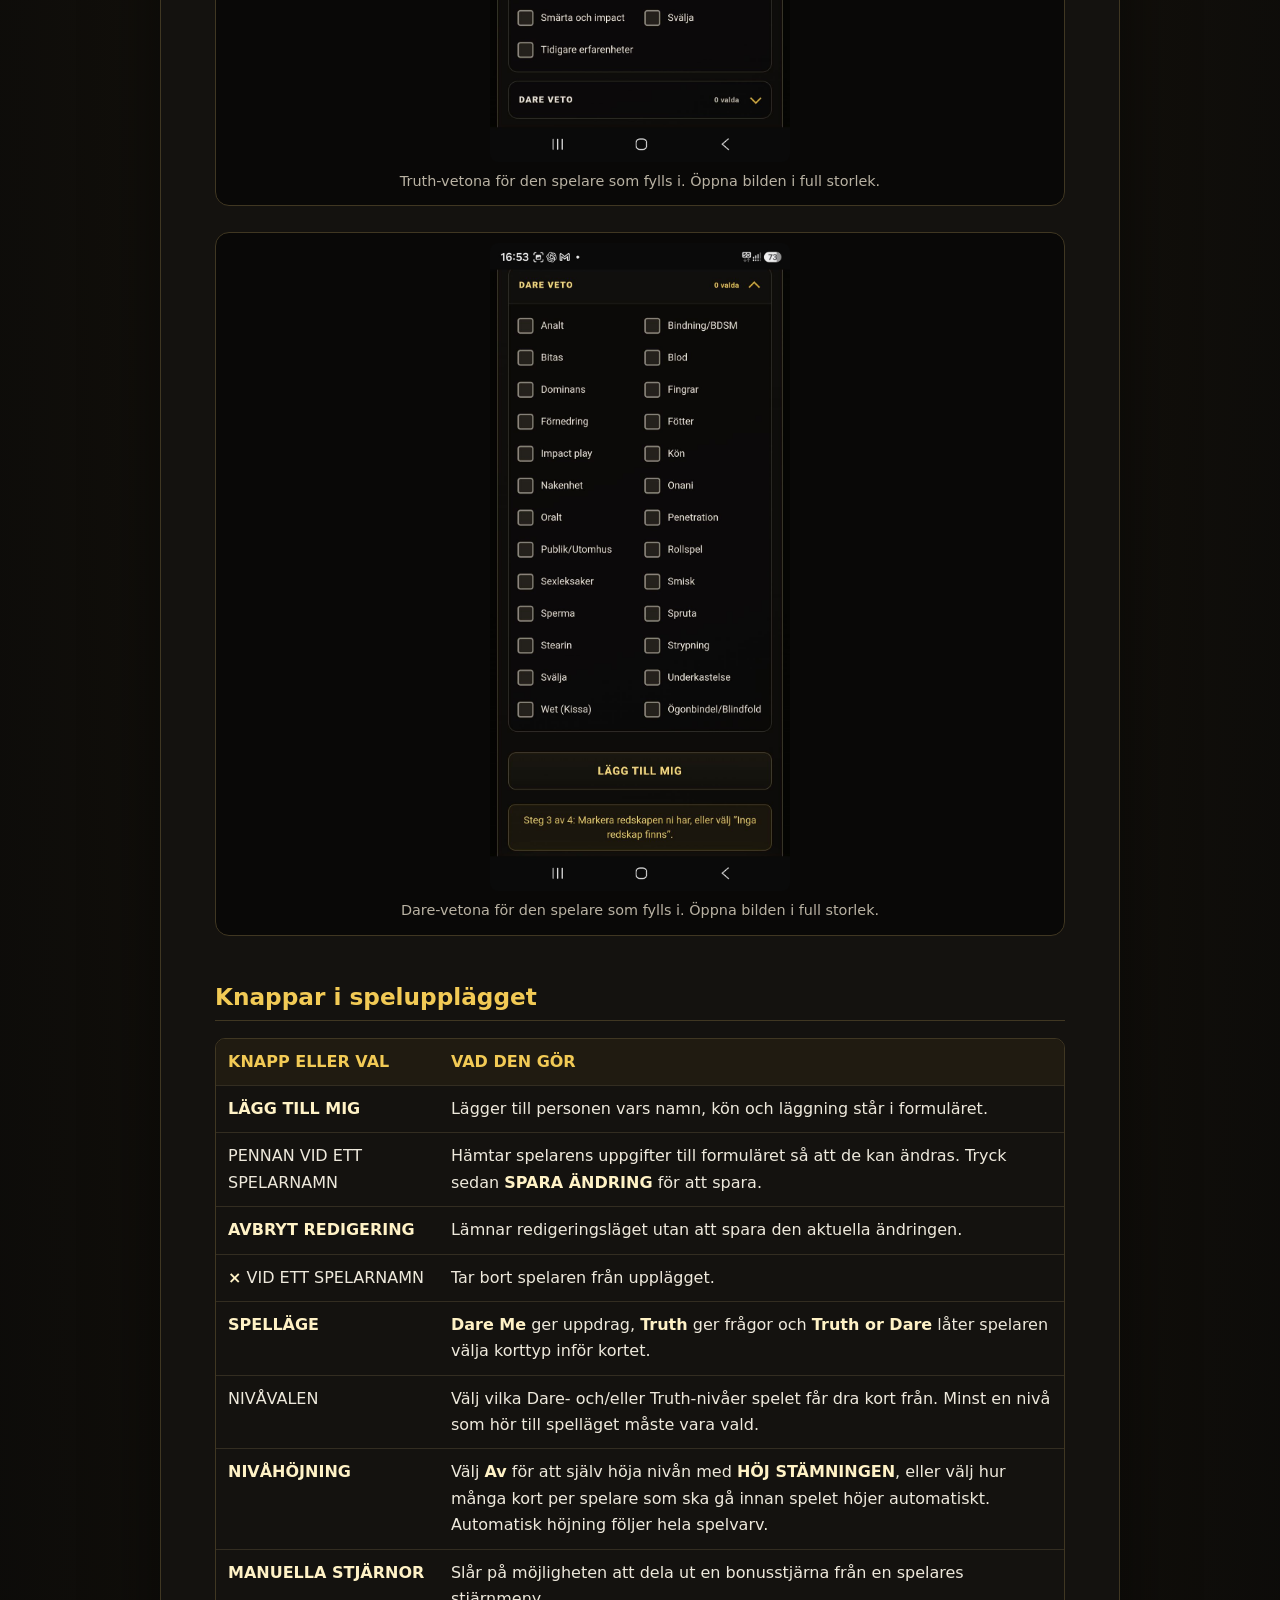
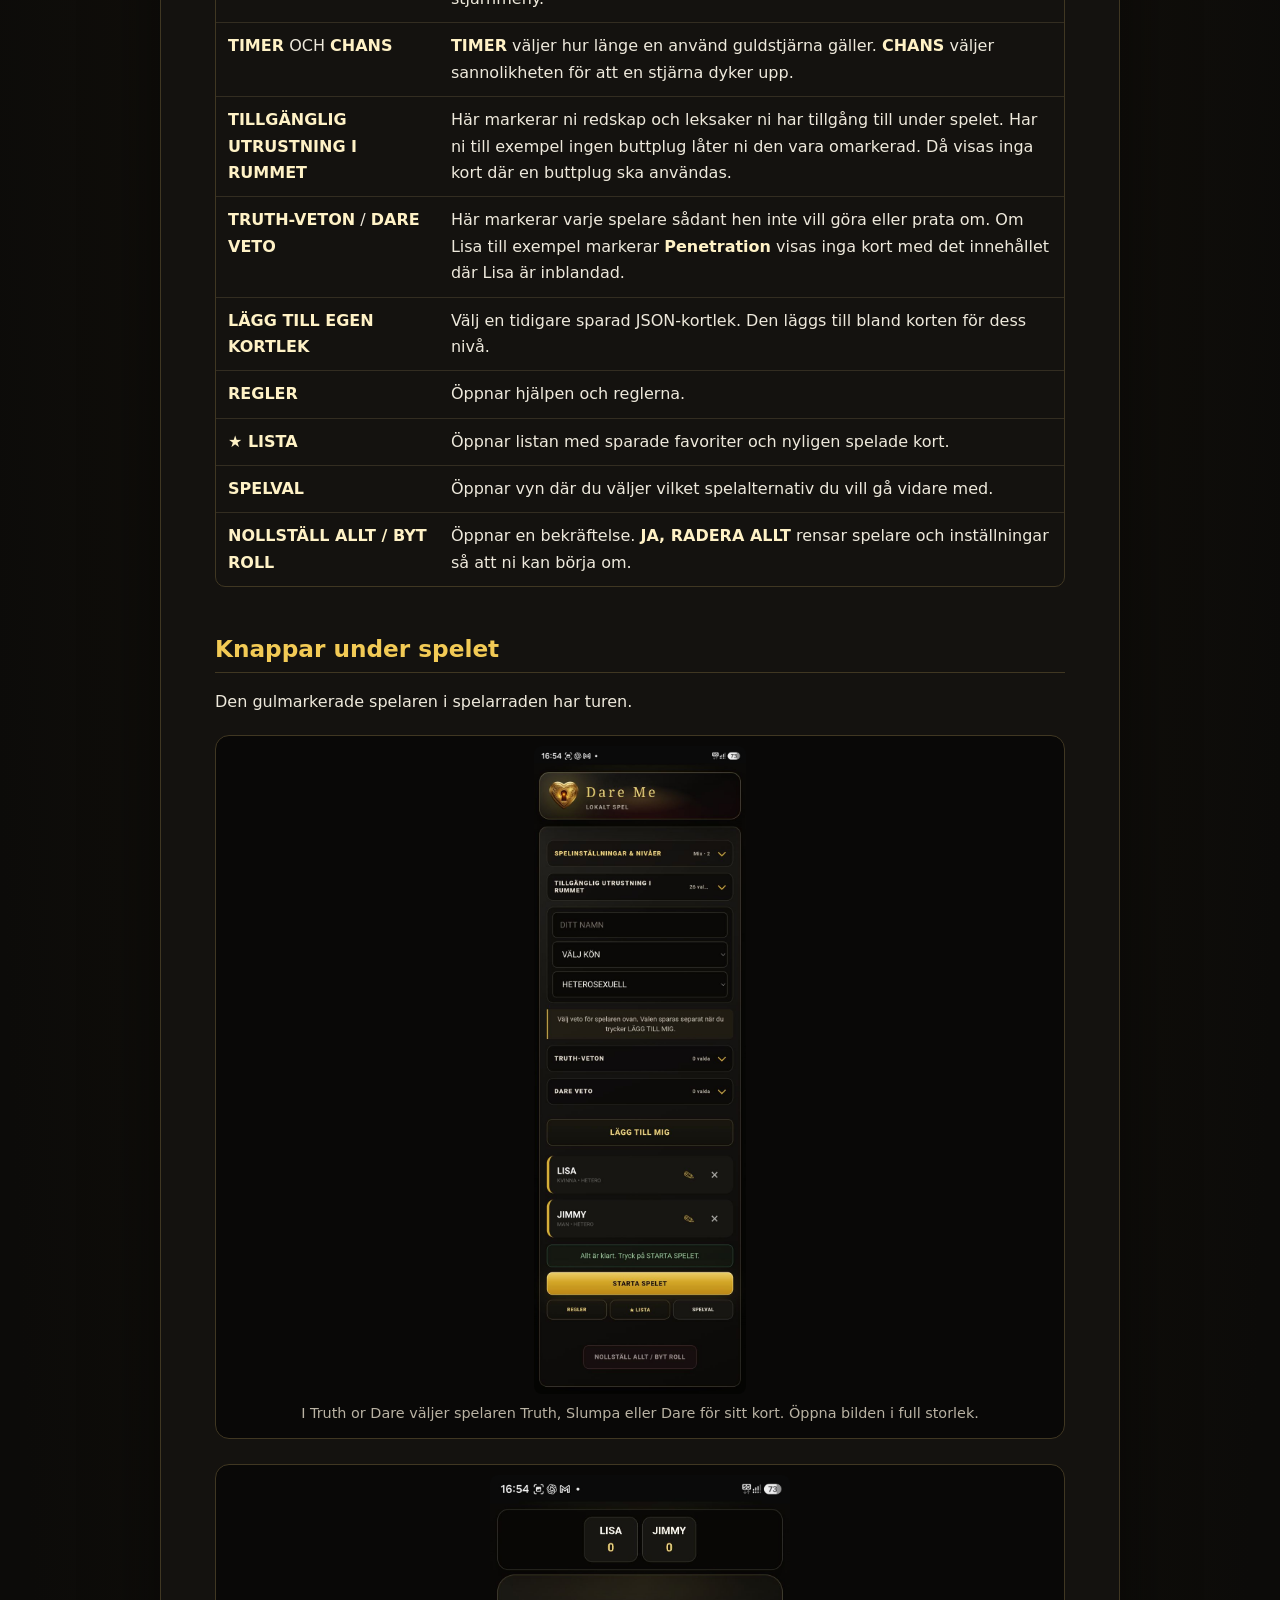
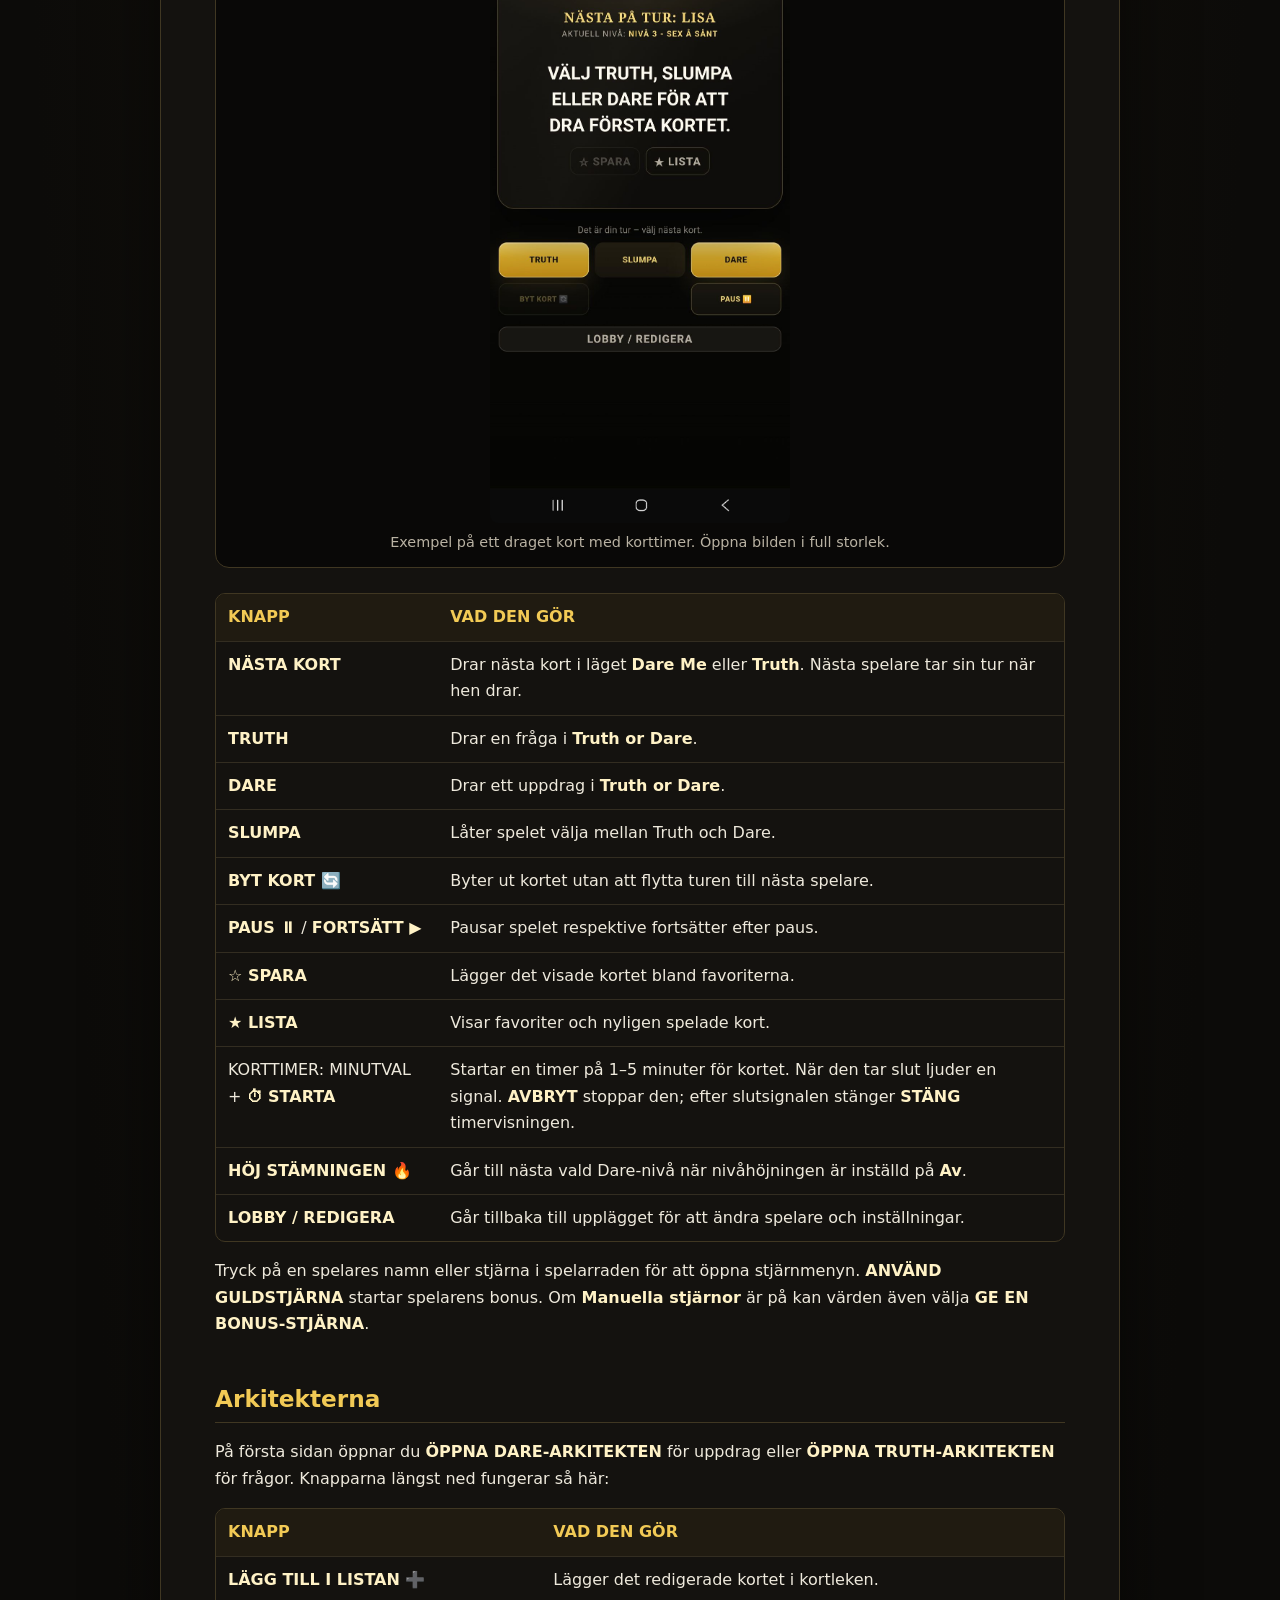
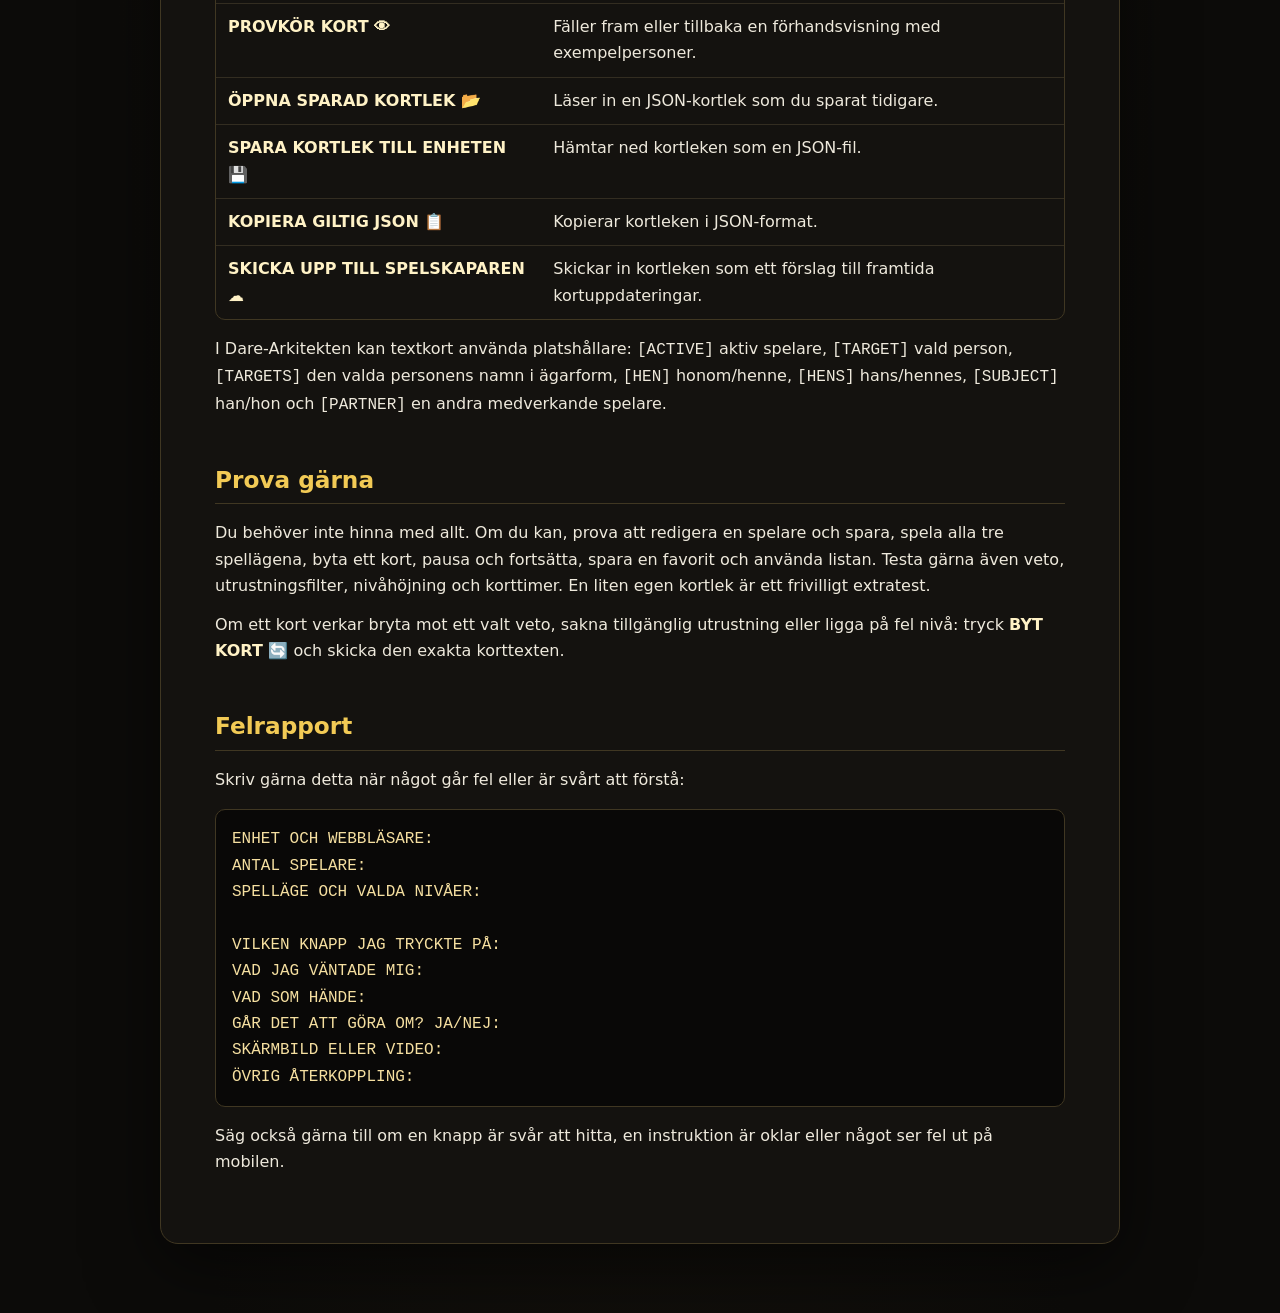
==== commit ad700afb: "Standardize beta guide table headings" ====
--- a/betatest/index.html
+++ b/betatest/index.html
@@ -32,7 +32,19 @@
     tr:last-child td { border-bottom:0; }
     pre { overflow:auto; padding:16px; border:1px solid var(--line); border-radius:10px; background:#090807; color:#f5dfa0; }
     code { font-family:ui-monospace,Consolas,monospace; }
-    @media(max-width:600px) { main { width:min(100% - 16px,960px); margin:8px auto 24px; } article { padding:20px 16px; border-radius:12px; } body { font-size:15px; } }
+    @media(max-width:600px) {
+      main { width:min(100% - 16px,960px); margin:8px auto 24px; }
+      article { padding:20px 16px; border-radius:12px; }
+      body { font-size:15px; }
+      .table-wrap { overflow:visible; }
+      table, tbody { display:block; width:100%; min-width:0; }
+      thead { display:none; }
+      tr { display:block; padding:8px 0; }
+      tr:not(:last-child) { border-bottom:1px solid #332d21; }
+      td { display:block; width:100%; padding:6px 12px; border:0; }
+      td:first-child { padding-bottom:2px; color:var(--gold); font-weight:800; }
+      td:last-child { padding-top:2px; }
+    }
   </style>
 </head>
 <body>
@@ -50,7 +62,7 @@
 
 På förstasidan väljer du vad du vill göra:
 
-| Knapp | Vad den gör |
+| KNAPP | VAD DEN GÖR |
 |---|---|
 | **SPELA** | Öppnar spelupplägget där ni väljer spelläge, nivåer och spelare. |
 | **ÖPPNA DARE-ARKITEKTEN** | Öppnar verktyget för att skapa och redigera uppdragskort. |
@@ -91,17 +103,17 @@
 
 ## Knappar i spelupplägget
 
-| Knapp eller val | Vad den gör |
+| KNAPP ELLER VAL | VAD DEN GÖR |
 |---|---|
 | **LÄGG TILL MIG** | Lägger till personen vars namn, kön och läggning står i formuläret. |
-| Pennan vid ett spelarnamn | Hämtar spelarens uppgifter till formuläret så att de kan ändras. Tryck sedan **SPARA ÄNDRING** för att spara. |
+| PENNAN VID ETT SPELARNAMN | Hämtar spelarens uppgifter till formuläret så att de kan ändras. Tryck sedan **SPARA ÄNDRING** för att spara. |
 | **AVBRYT REDIGERING** | Lämnar redigeringsläget utan att spara den aktuella ändringen. |
-| **×** vid ett spelarnamn | Tar bort spelaren från upplägget. |
+| **×** VID ETT SPELARNAMN | Tar bort spelaren från upplägget. |
 | **SPELLÄGE** | **Dare Me** ger uppdrag, **Truth** ger frågor och **Truth or Dare** låter spelaren välja korttyp inför kortet. |
-| Nivåvalen | Välj vilka Dare- och/eller Truth-nivåer spelet får dra kort från. Minst en nivå som hör till spelläget måste vara vald. |
+| NIVÅVALEN | Välj vilka Dare- och/eller Truth-nivåer spelet får dra kort från. Minst en nivå som hör till spelläget måste vara vald. |
 | **NIVÅHÖJNING** | Välj **Av** för att själv höja nivån med **HÖJ STÄMNINGEN**, eller välj hur många kort per spelare som ska gå innan spelet höjer automatiskt. Automatisk höjning följer hela spelvarv. |
-| **Manuella stjärnor** | Slår på möjligheten att dela ut en bonusstjärna från en spelares stjärnmeny. |
-| **TIMER** och **CHANS** | **TIMER** väljer hur länge en använd guldstjärna gäller. **CHANS** väljer sannolikheten för att en stjärna dyker upp. |
+| **MANUELLA STJÄRNOR** | Slår på möjligheten att dela ut en bonusstjärna från en spelares stjärnmeny. |
+| **TIMER** OCH **CHANS** | **TIMER** väljer hur länge en använd guldstjärna gäller. **CHANS** väljer sannolikheten för att en stjärna dyker upp. |
 | **TILLGÄNGLIG UTRUSTNING I RUMMET** | Här markerar ni redskap och leksaker ni har tillgång till under spelet. Har ni till exempel ingen buttplug låter ni den vara omarkerad. Då visas inga kort där en buttplug ska användas. |
 | **TRUTH-VETON** / **DARE VETO** | Här markerar varje spelare sådant hen inte vill göra eller prata om. Om Lisa till exempel markerar **Penetration** visas inga kort med det innehållet där Lisa är inblandad. |
 | **LÄGG TILL EGEN KORTLEK** | Välj en tidigare sparad JSON-kortlek. Den läggs till bland korten för dess nivå. |
@@ -118,7 +130,7 @@
 
 ![Exempel på ett draget kort med korttimer.](bilder/08-kort-och-timer.jpg)
 
-| Knapp | Vad den gör |
+| KNAPP | VAD DEN GÖR |
 |---|---|
 | **NÄSTA KORT** | Drar nästa kort i läget **Dare Me** eller **Truth**. Nästa spelare tar sin tur när hen drar. |
 | **TRUTH** | Drar en fråga i **Truth or Dare**. |
@@ -128,7 +140,7 @@
 | **PAUS ⏸** / **FORTSÄTT ▶** | Pausar spelet respektive fortsätter efter paus. |
 | **☆ SPARA** | Lägger det visade kortet bland favoriterna. |
 | **★ LISTA** | Visar favoriter och nyligen spelade kort. |
-| Korttimer: minutval + **⏱ STARTA** | Startar en timer på 1–5 minuter för kortet. När den tar slut ljuder en signal. **AVBRYT** stoppar den; efter slutsignalen stänger **STÄNG** timervisningen. |
+| KORTTIMER: MINUTVAL + **⏱ STARTA** | Startar en timer på 1–5 minuter för kortet. När den tar slut ljuder en signal. **AVBRYT** stoppar den; efter slutsignalen stänger **STÄNG** timervisningen. |
 | **HÖJ STÄMNINGEN 🔥** | Går till nästa vald Dare-nivå när nivåhöjningen är inställd på **Av**. |
 | **LOBBY / REDIGERA** | Går tillbaka till upplägget för att ändra spelare och inställningar. |
 
@@ -138,7 +150,7 @@
 
 På första sidan öppnar du **ÖPPNA DARE-ARKITEKTEN** för uppdrag eller **ÖPPNA TRUTH-ARKITEKTEN** för frågor. Knapparna längst ned fungerar så här:
 
-| Knapp | Vad den gör |
+| KNAPP | VAD DEN GÖR |
 |---|---|
 | **LÄGG TILL I LISTAN ➕** | Lägger det redigerade kortet i kortleken. |
 | **PROVKÖR KORT 👁** | Fäller fram eller tillbaka en förhandsvisning med exempelpersoner. |
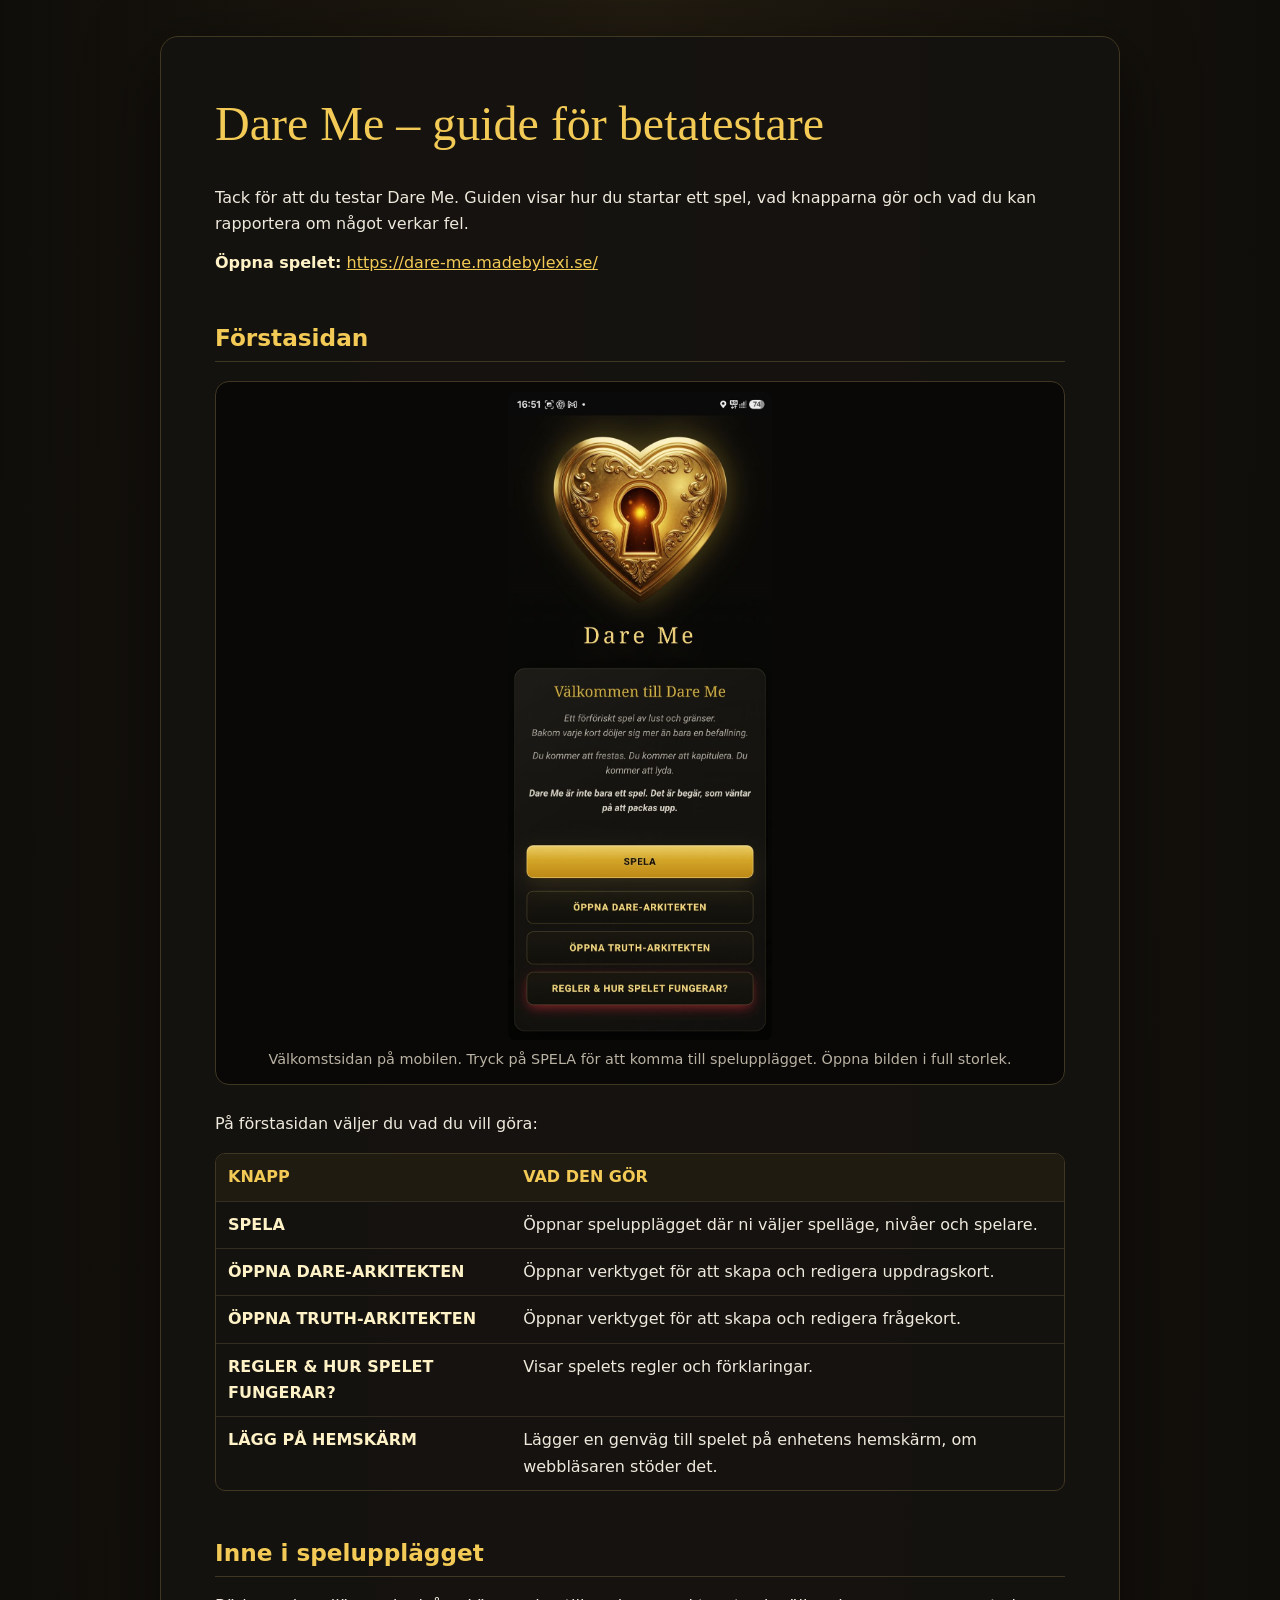
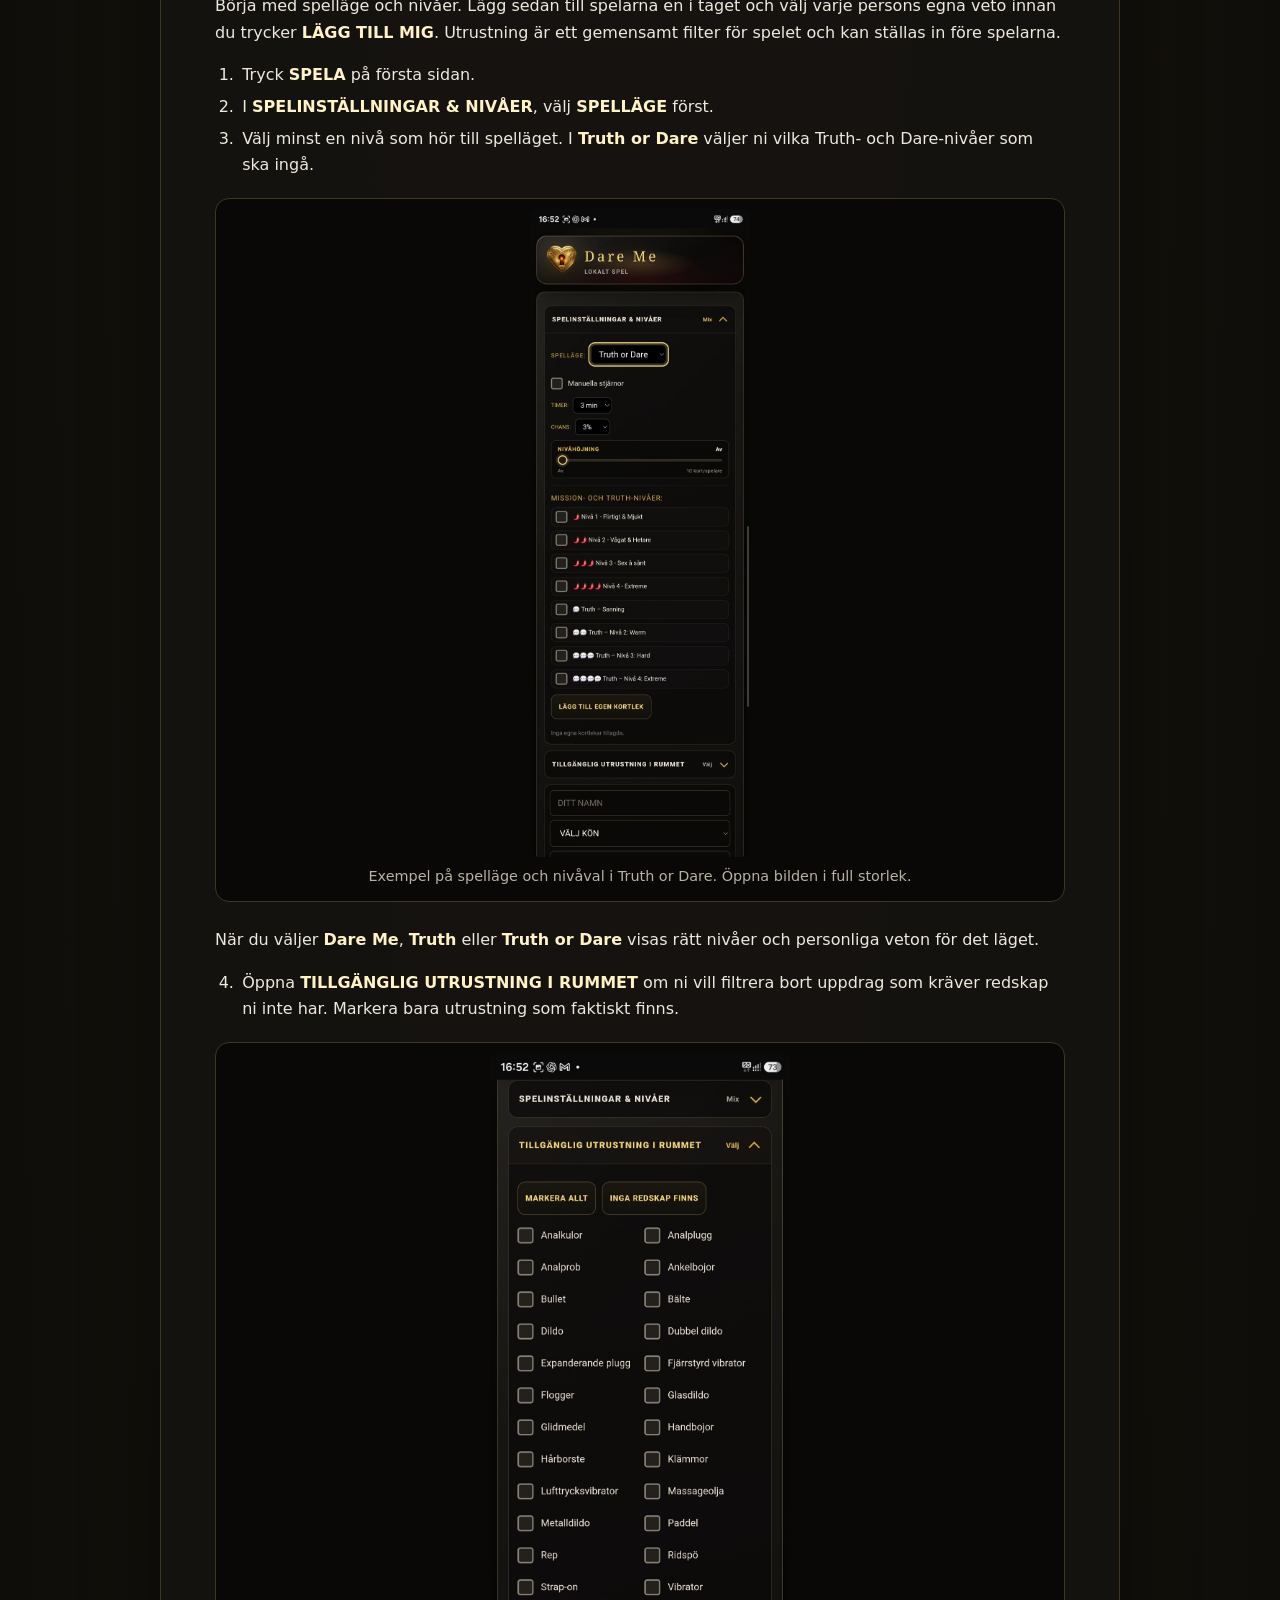
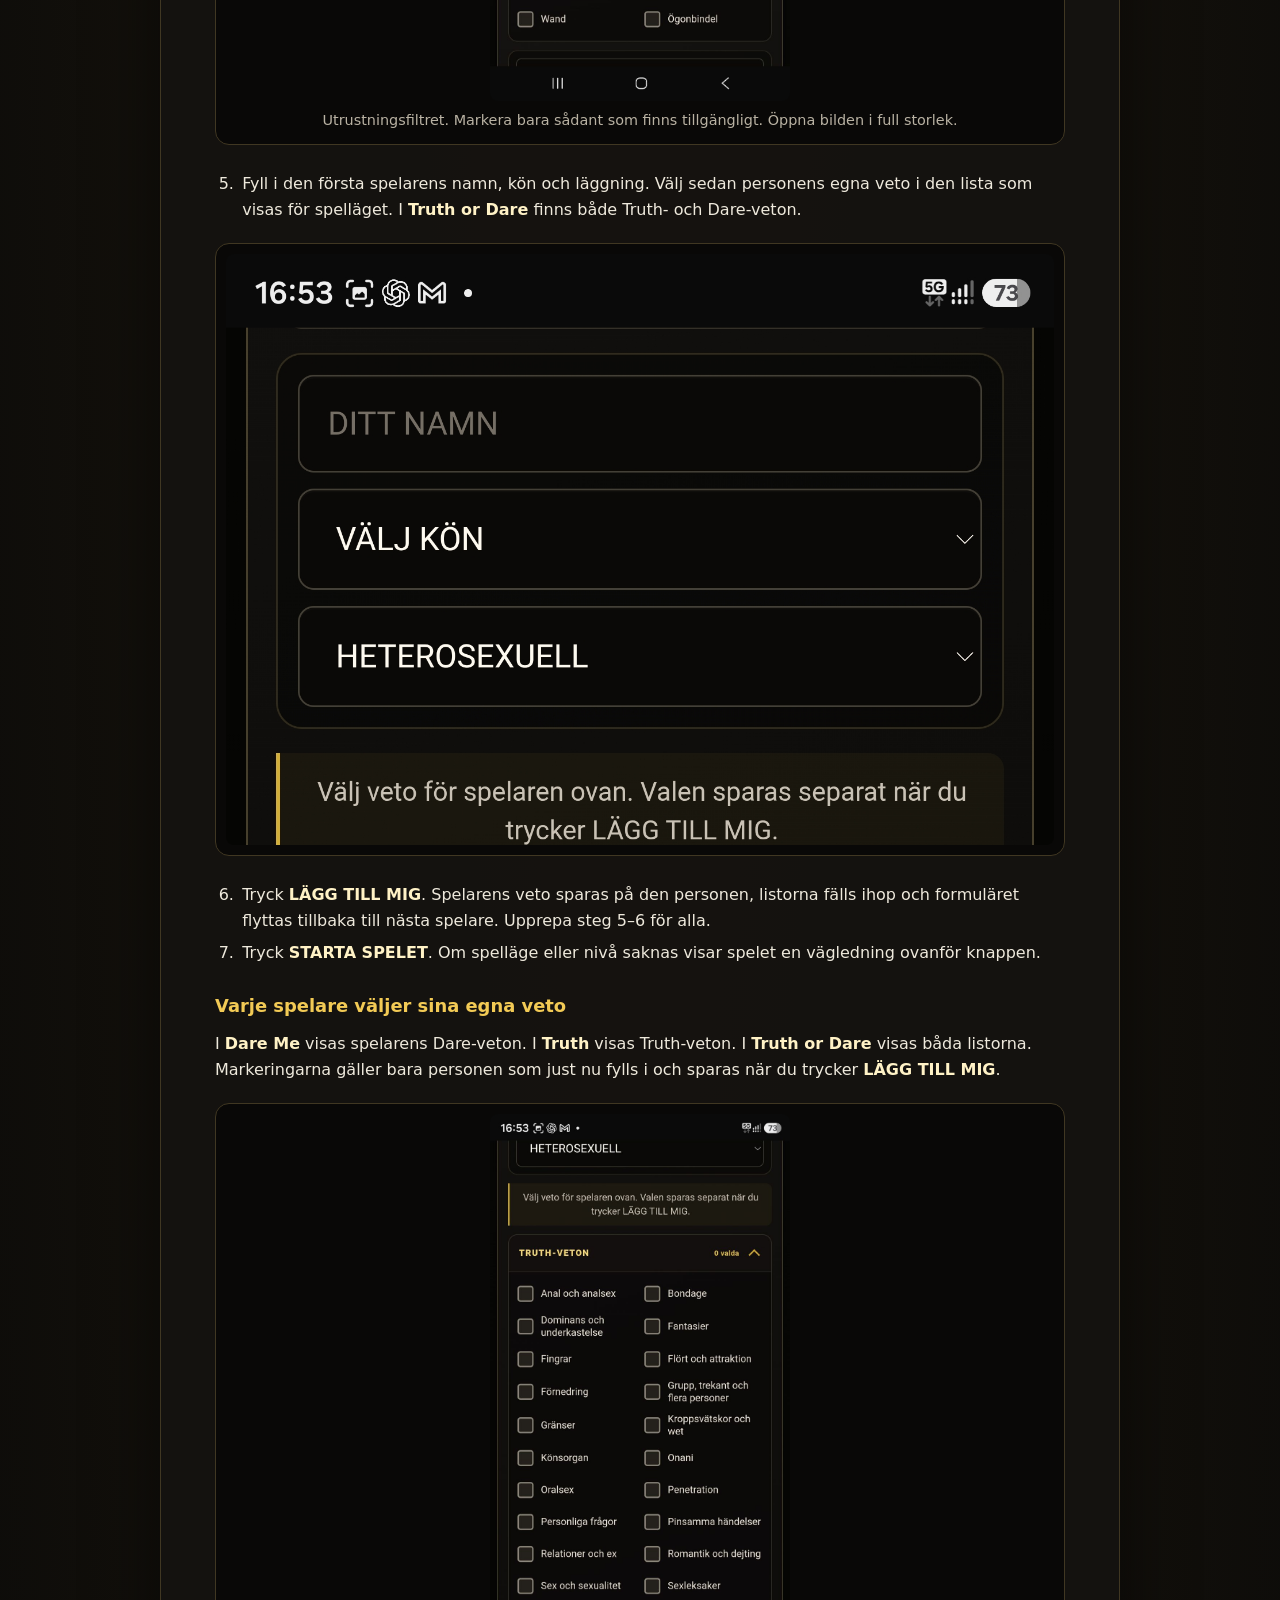
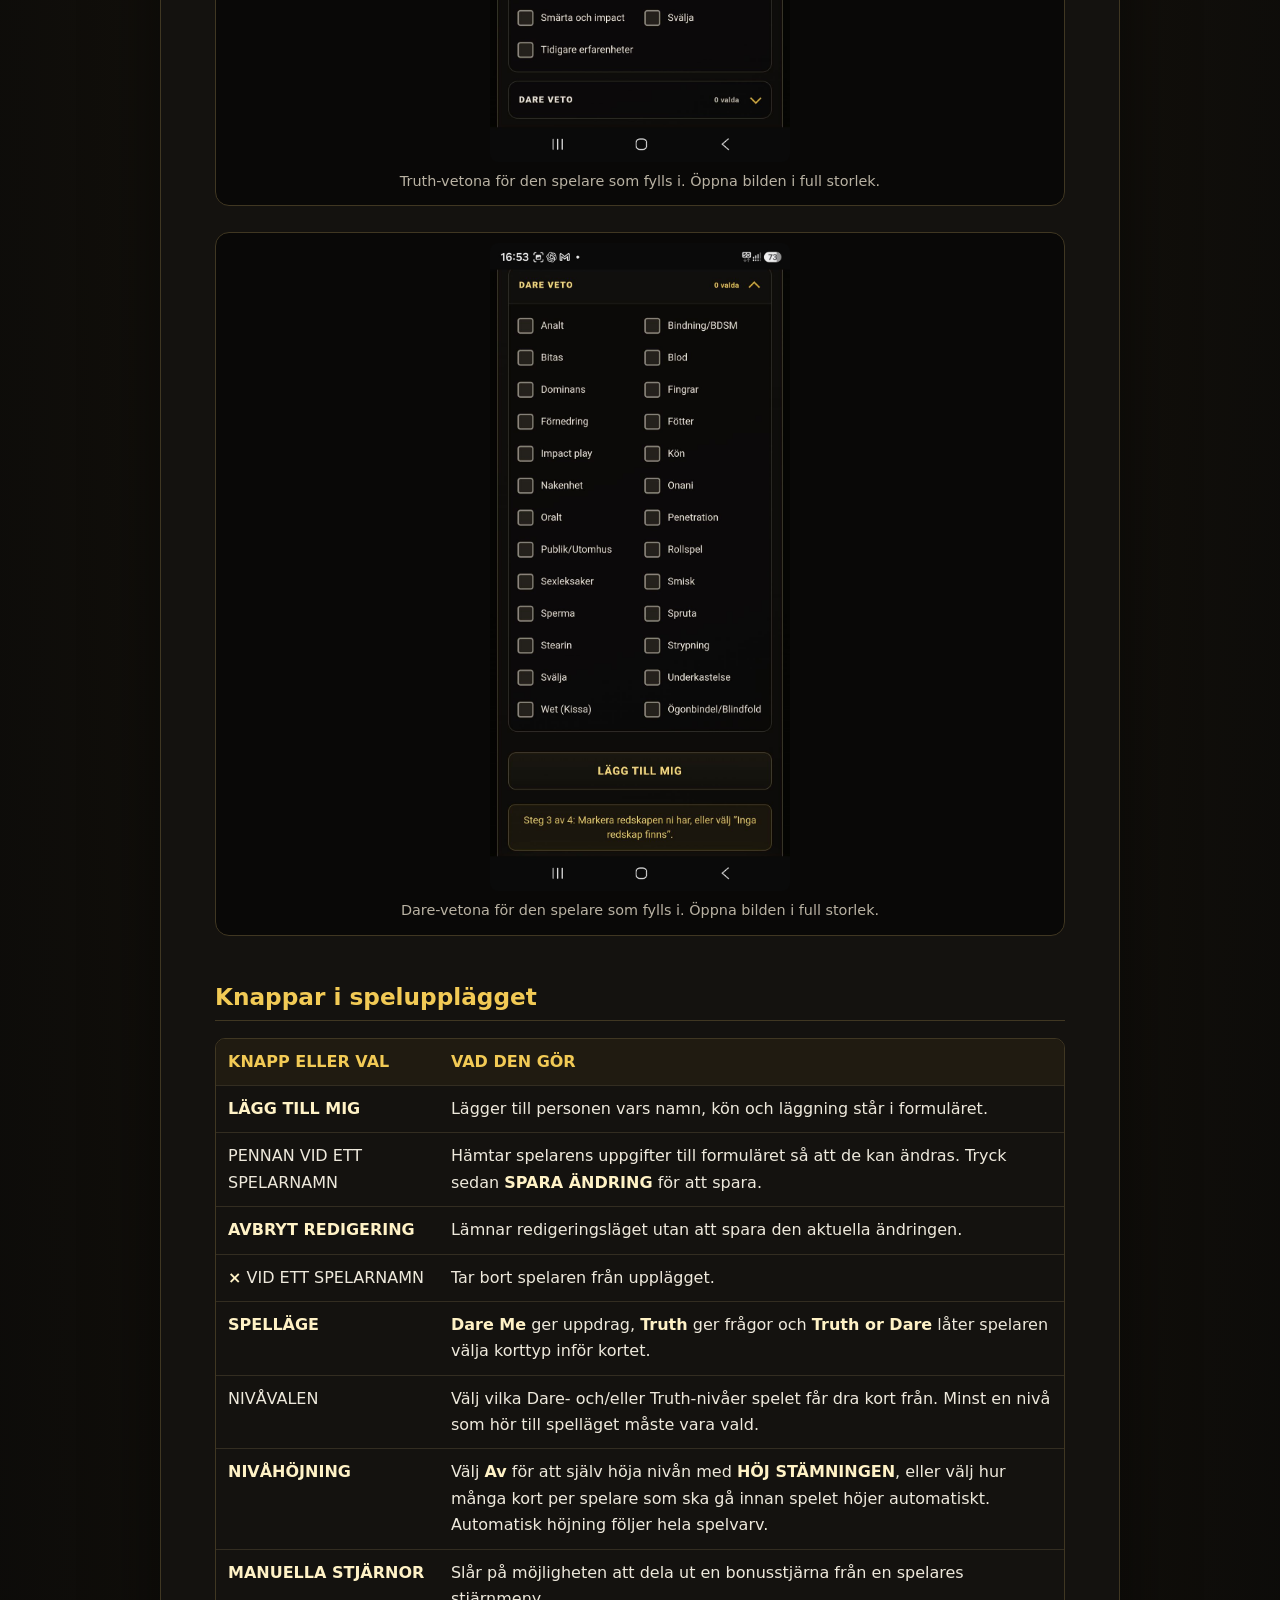
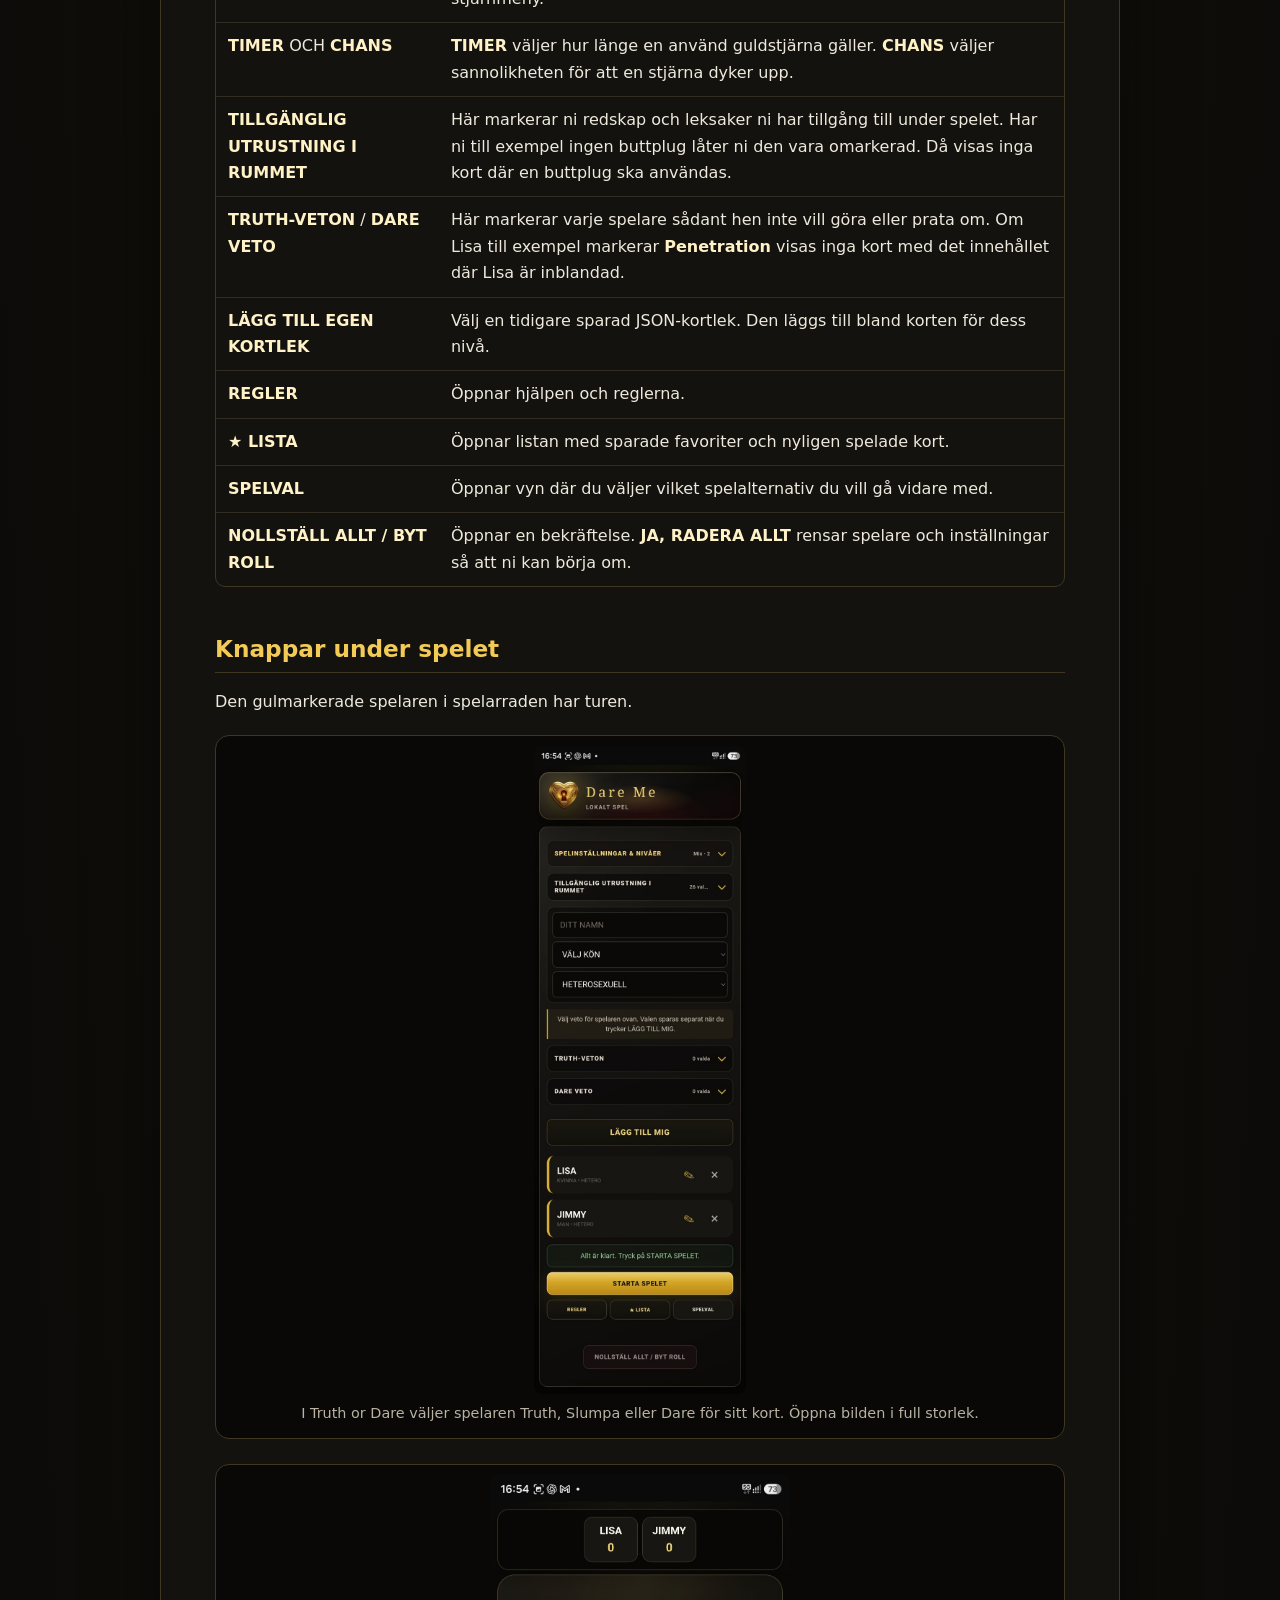
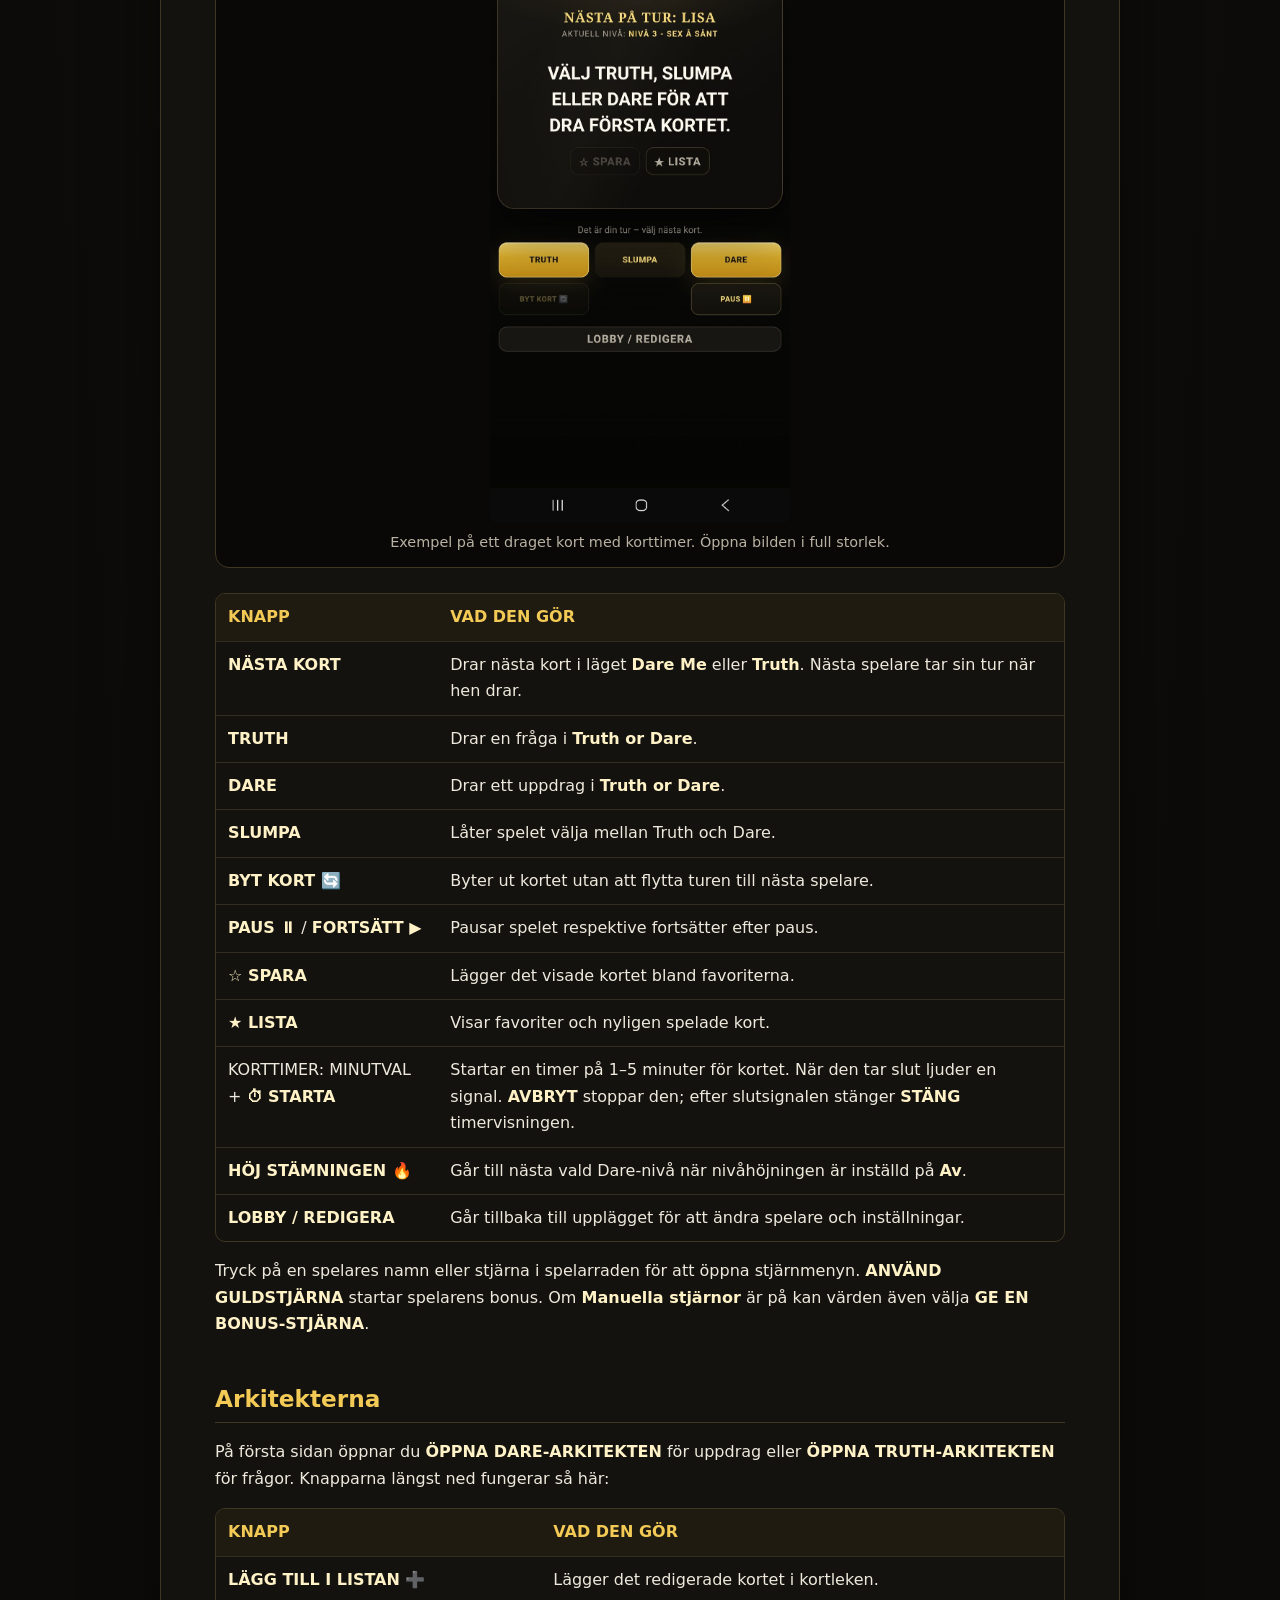
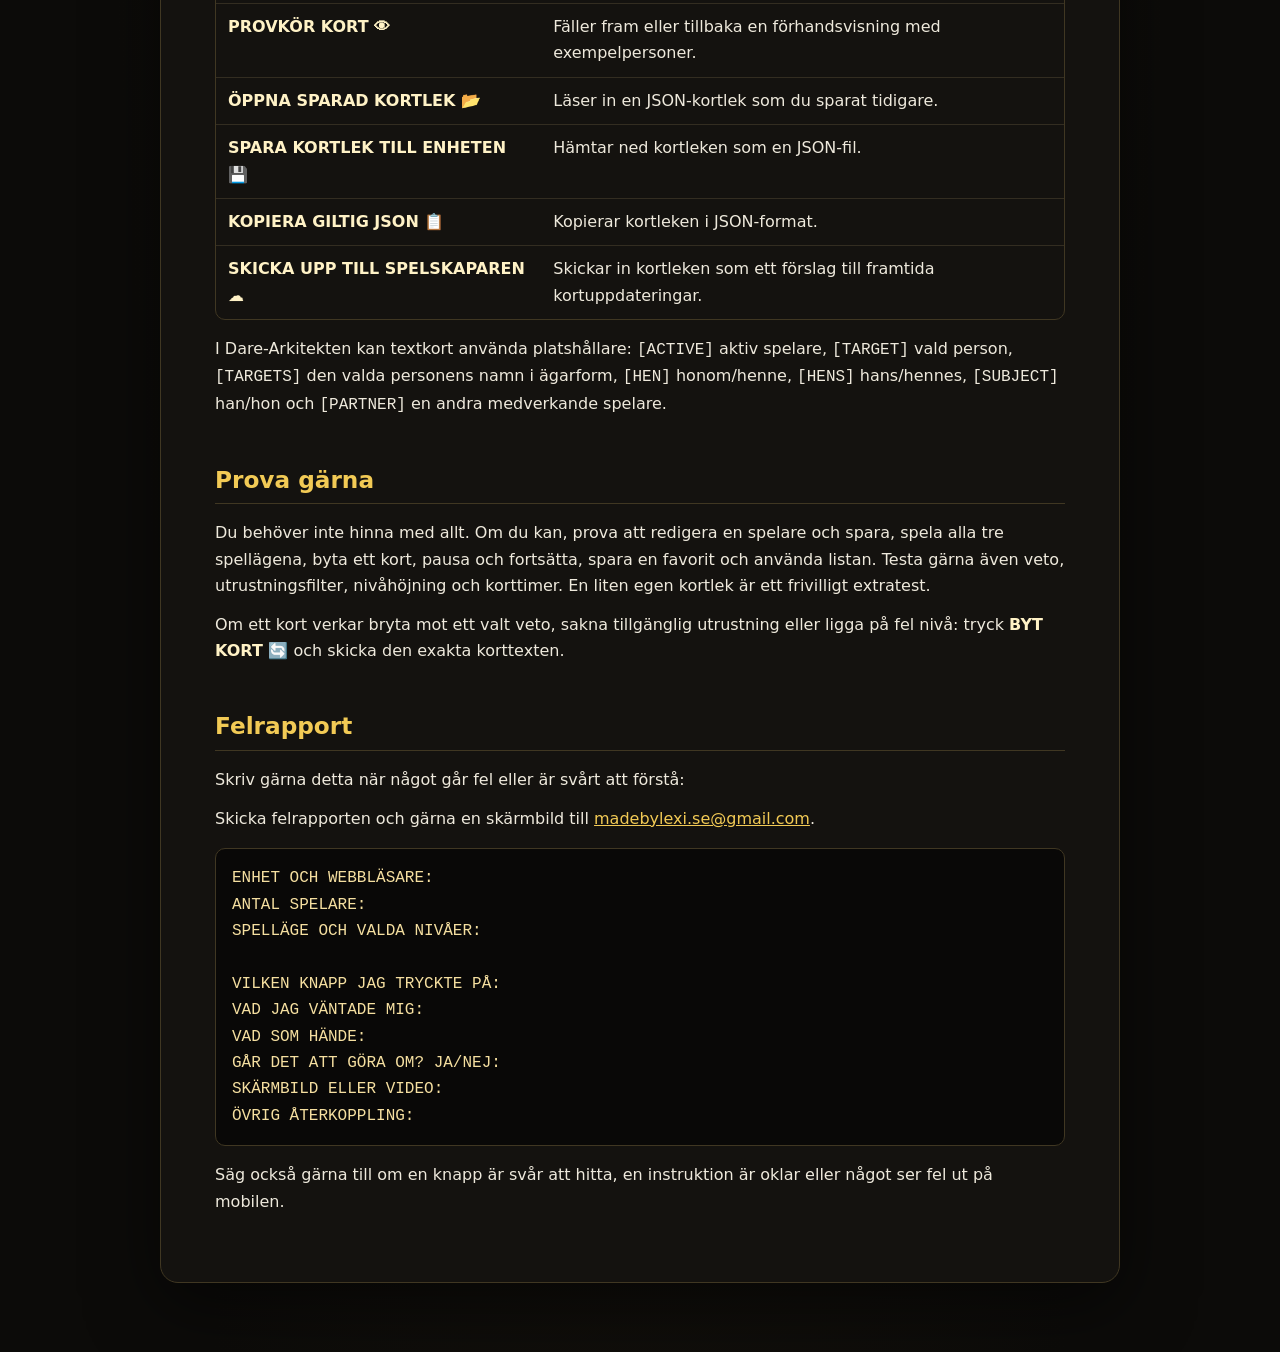
==== commit 54be0504: "Add beta feedback contact email" ====
--- a/betatest/index.html
+++ b/betatest/index.html
@@ -171,6 +171,8 @@
 
 Skriv gärna detta när något går fel eller är svårt att förstå:
 
+Skicka felrapporten och gärna en skärmbild till [madebylexi.se@gmail.com](mailto:madebylexi.se@gmail.com).
+
 ```text
 ENHET OCH WEBBLÄSARE:
 ANTAL SPELARE:
@@ -193,6 +195,7 @@
   const inline = value => escapeHtml(value)
     .replace(/\*\*(.+?)\*\*/g, '<strong>$1</strong>')
     .replace(/`([^`]+)`/g, '<code>$1</code>')
+    .replace(/\[([^\]]+)\]\((mailto:[^)\s]+)\)/g, '<a href="$2">$1</a>')
     .replace(/&lt;(https?:\/\/[^&]+)&gt;/g, '<a href="$1">$1</a>')
     .replace(/!\[([^\]]*)\]\(([^)]+)\)/g, '<img alt="$1" src="$2">');
   const lines = source.split(/\r?\n/);
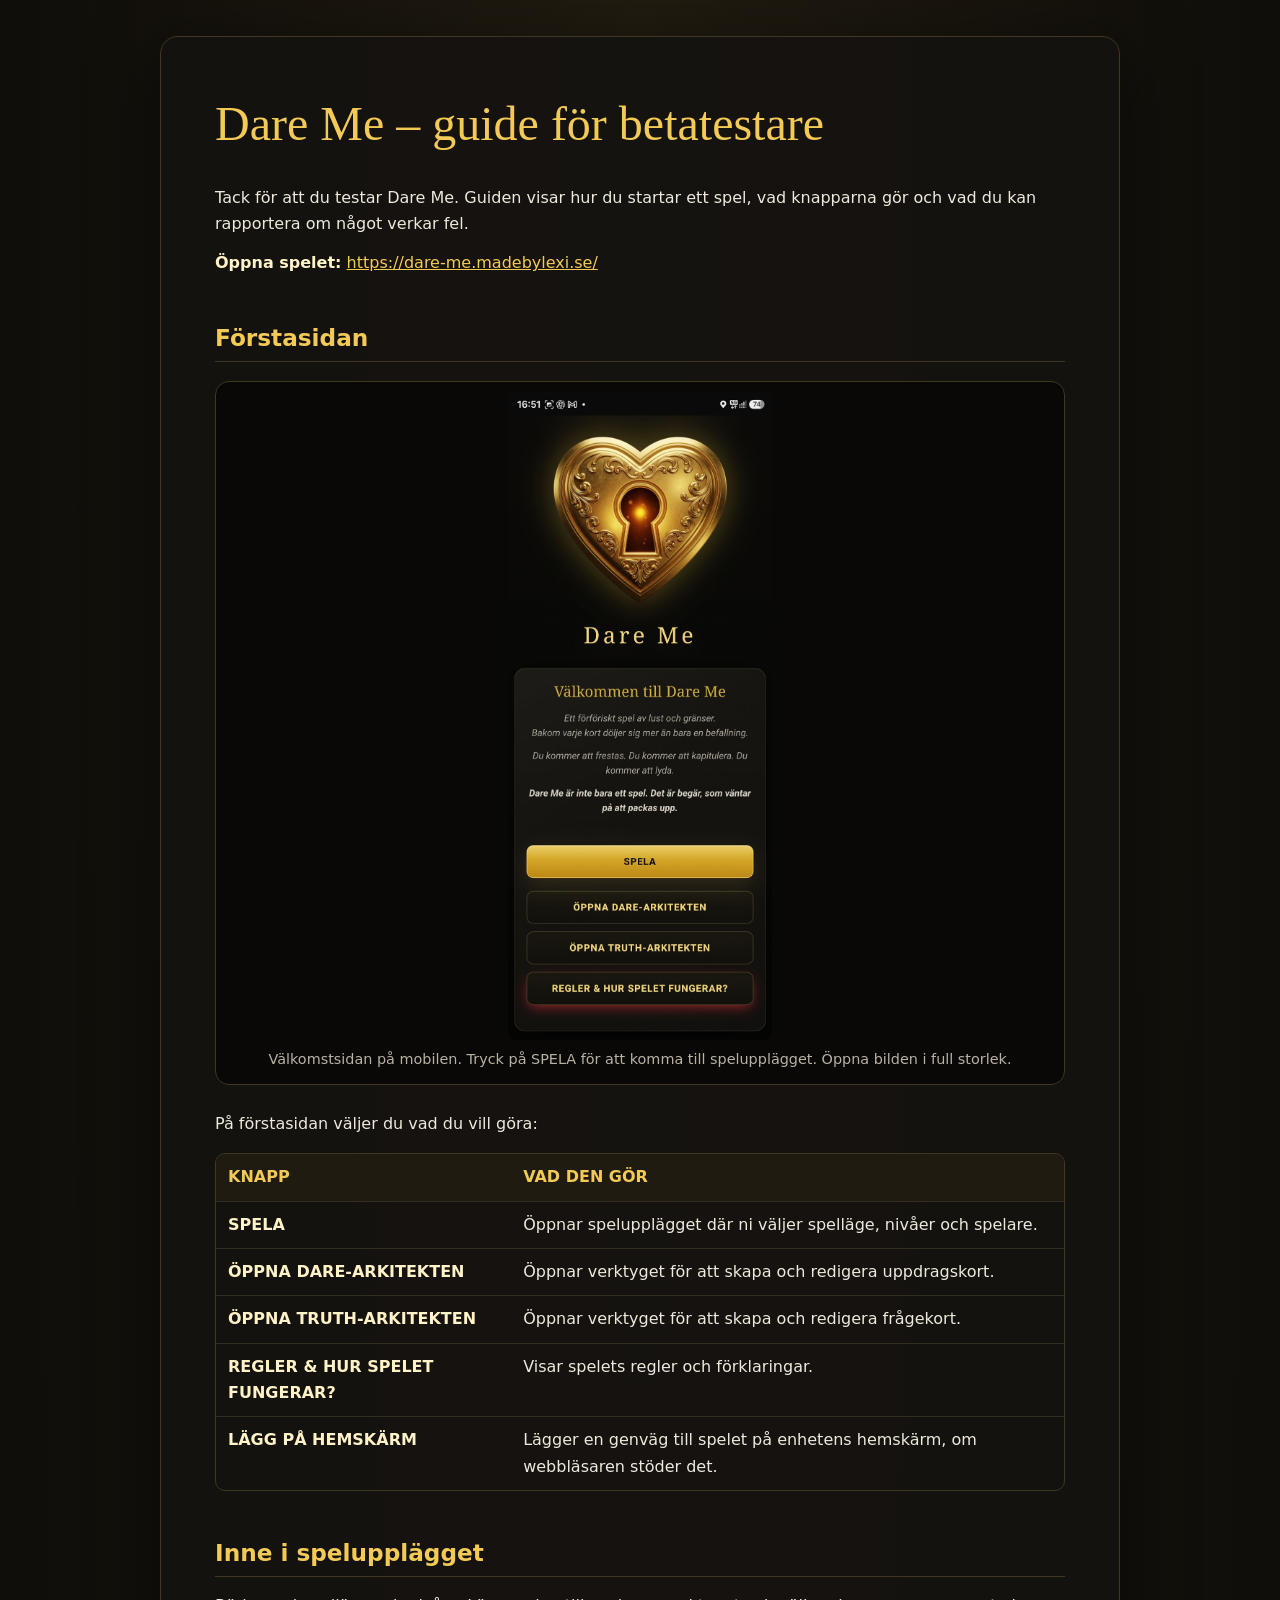
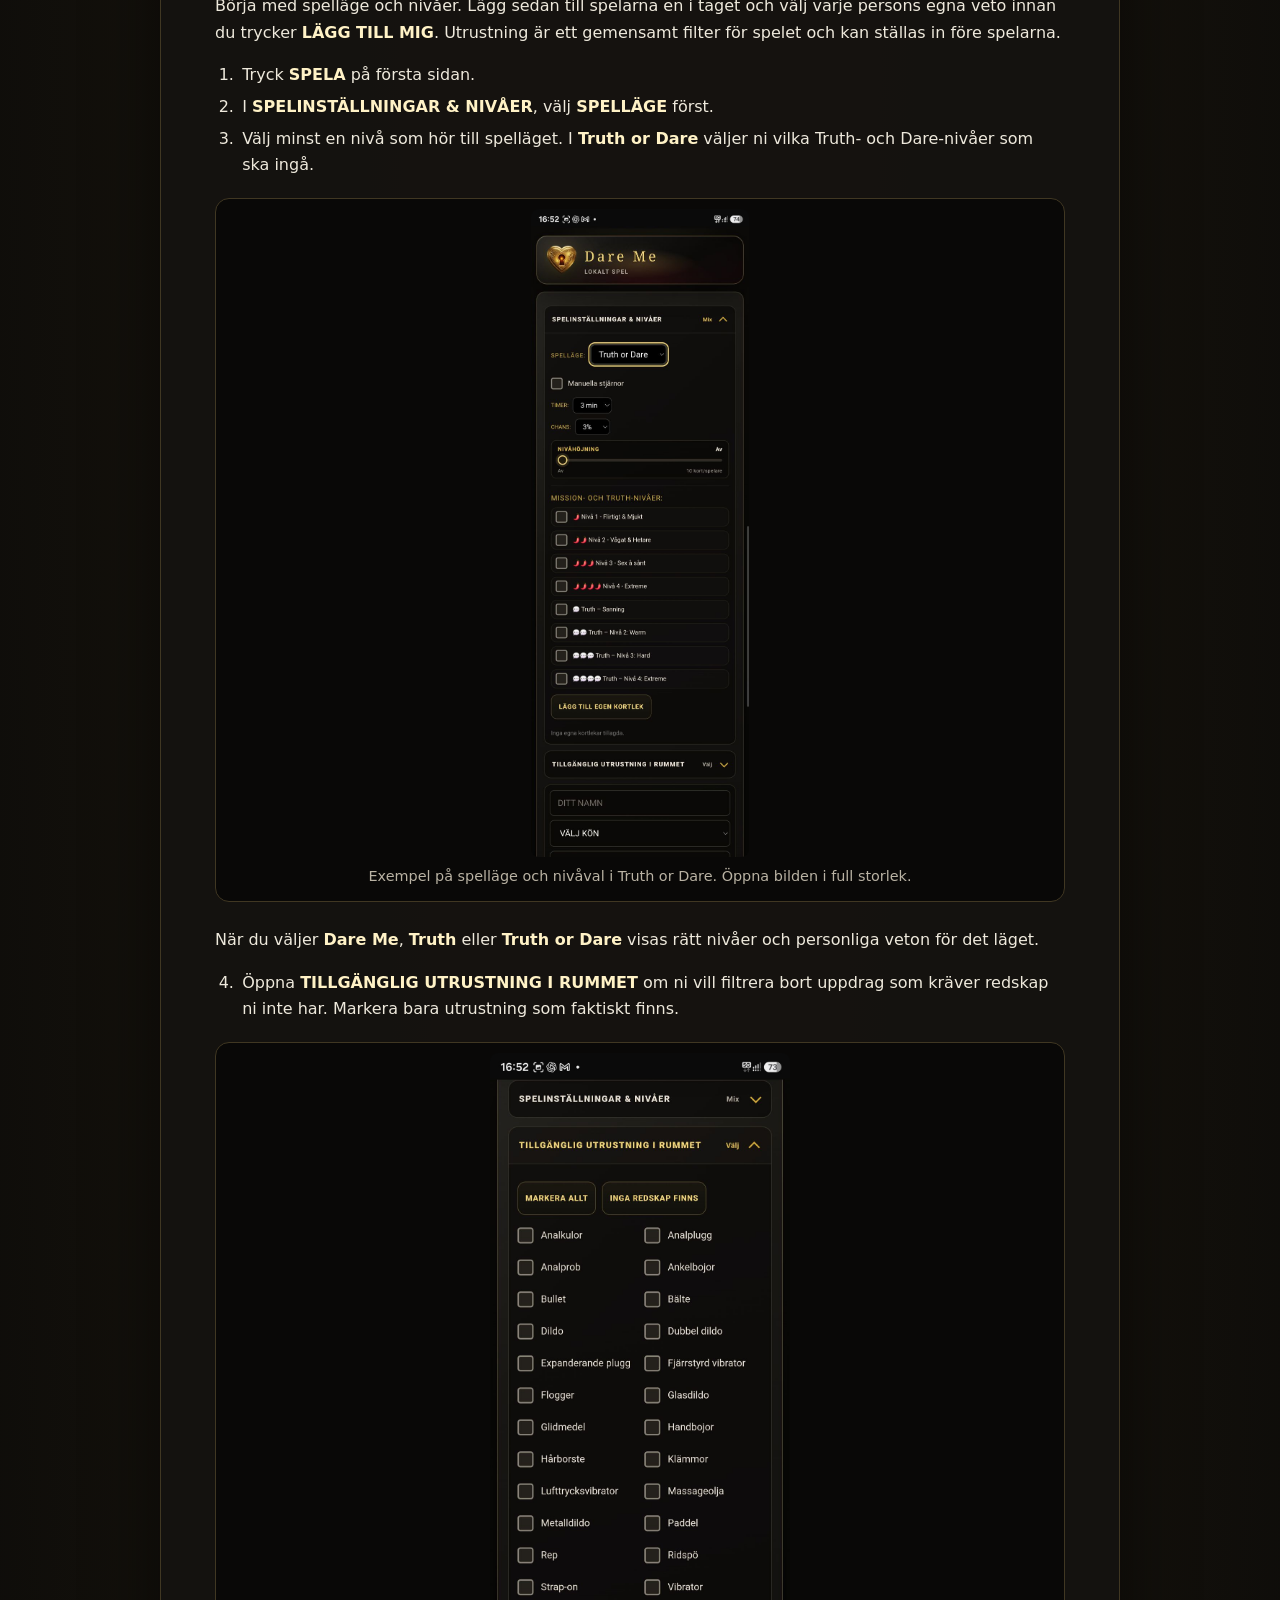
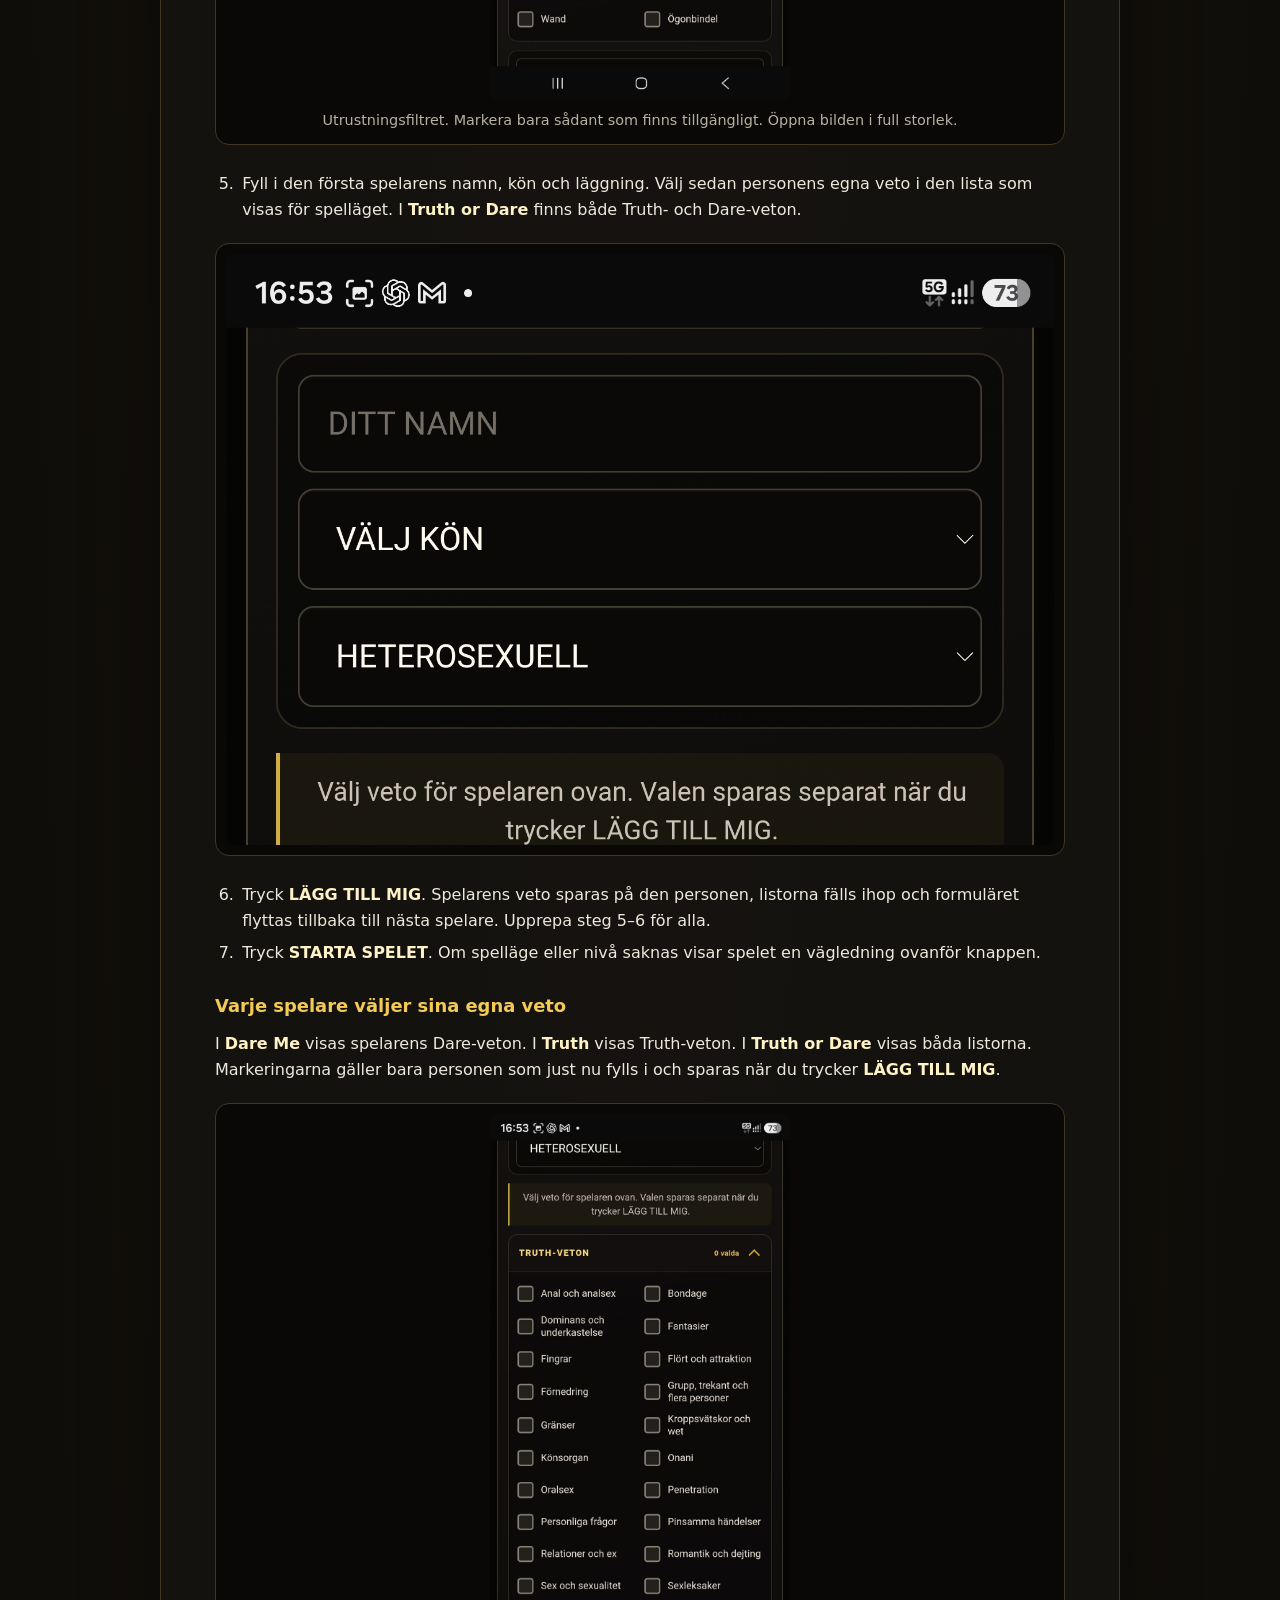
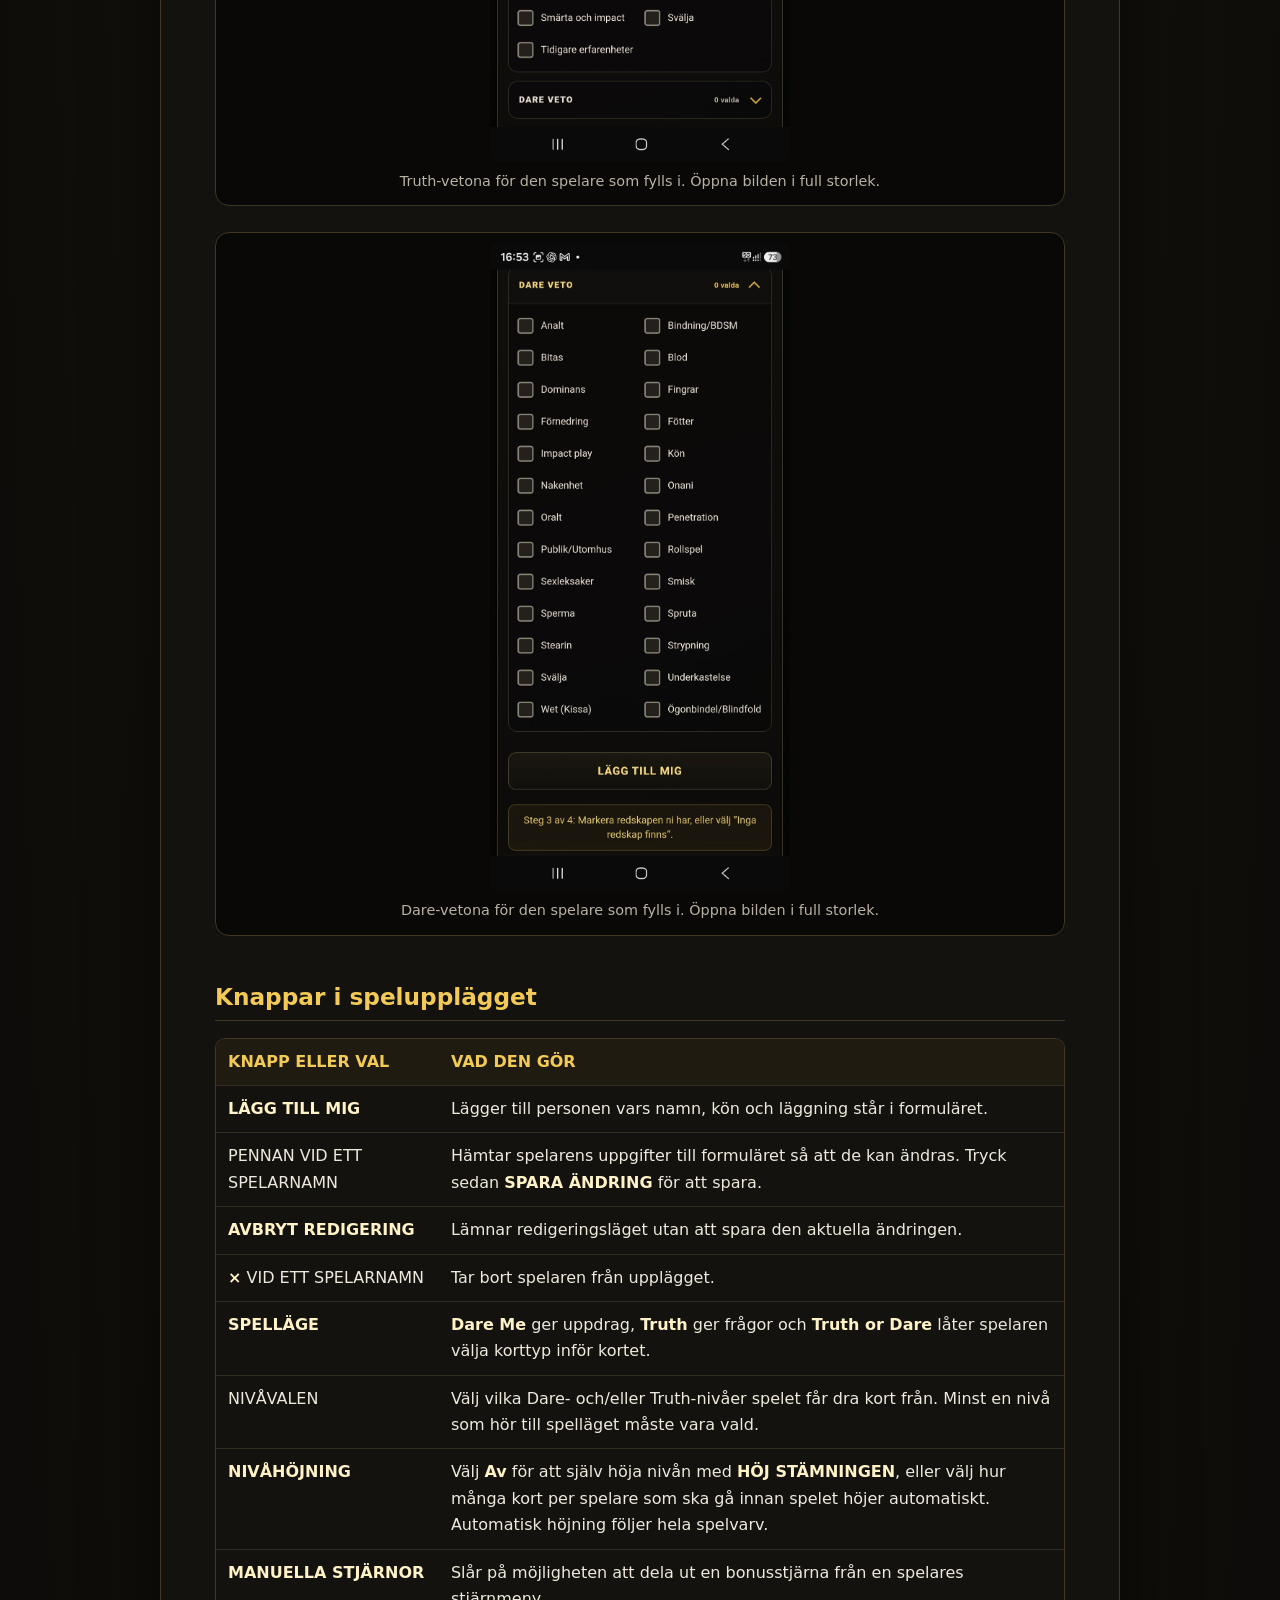
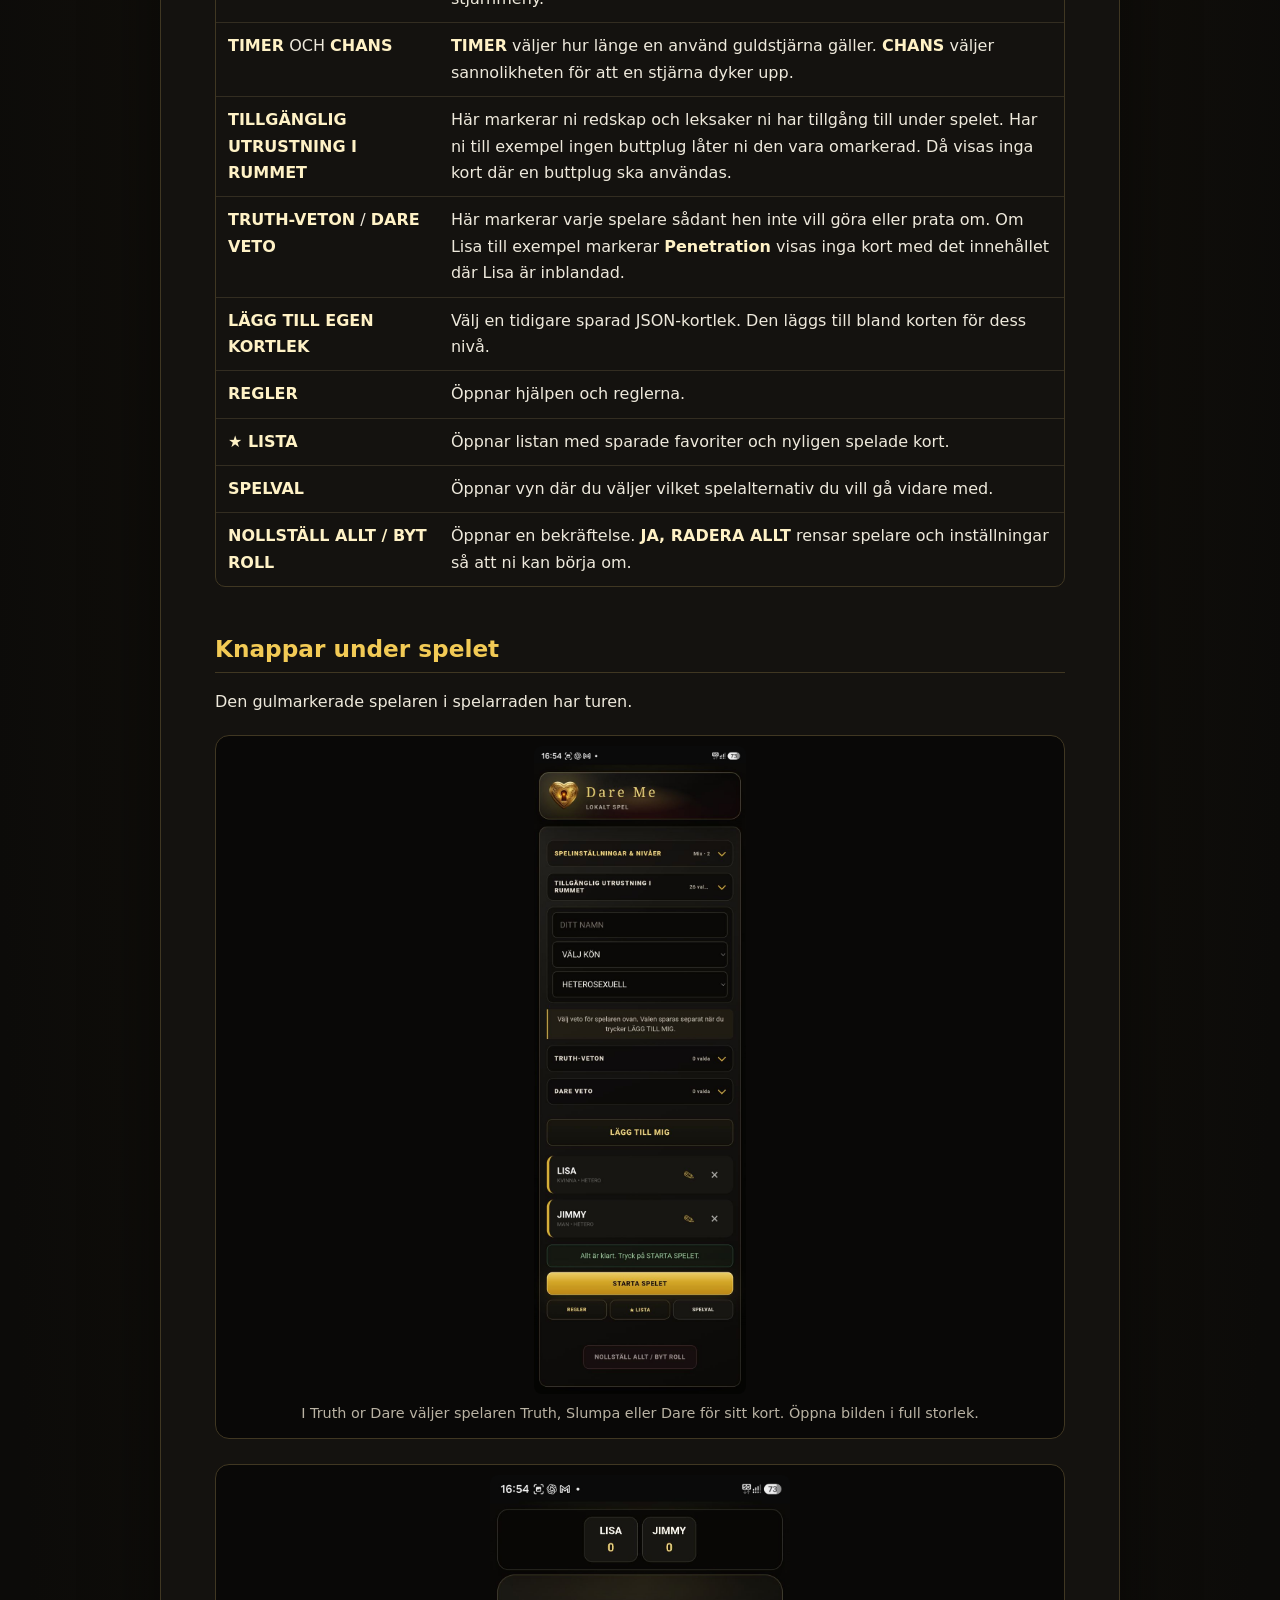
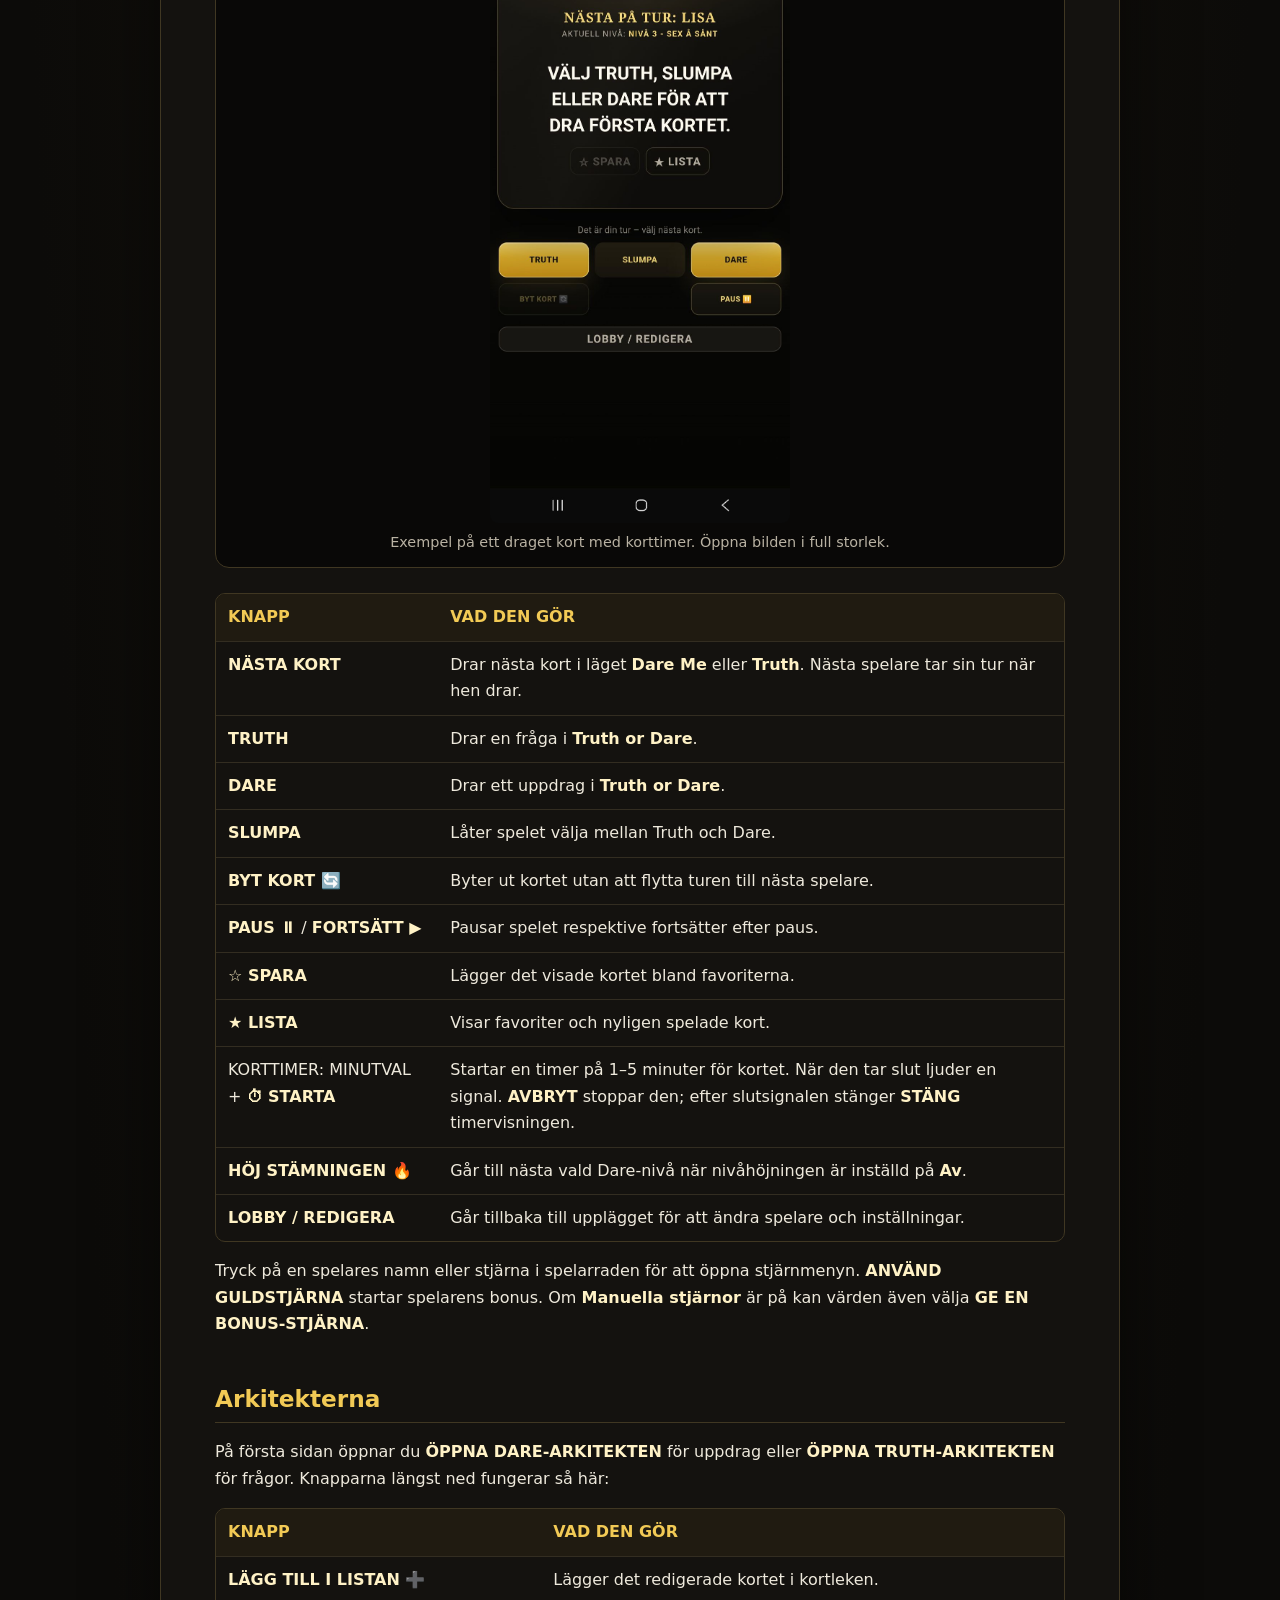
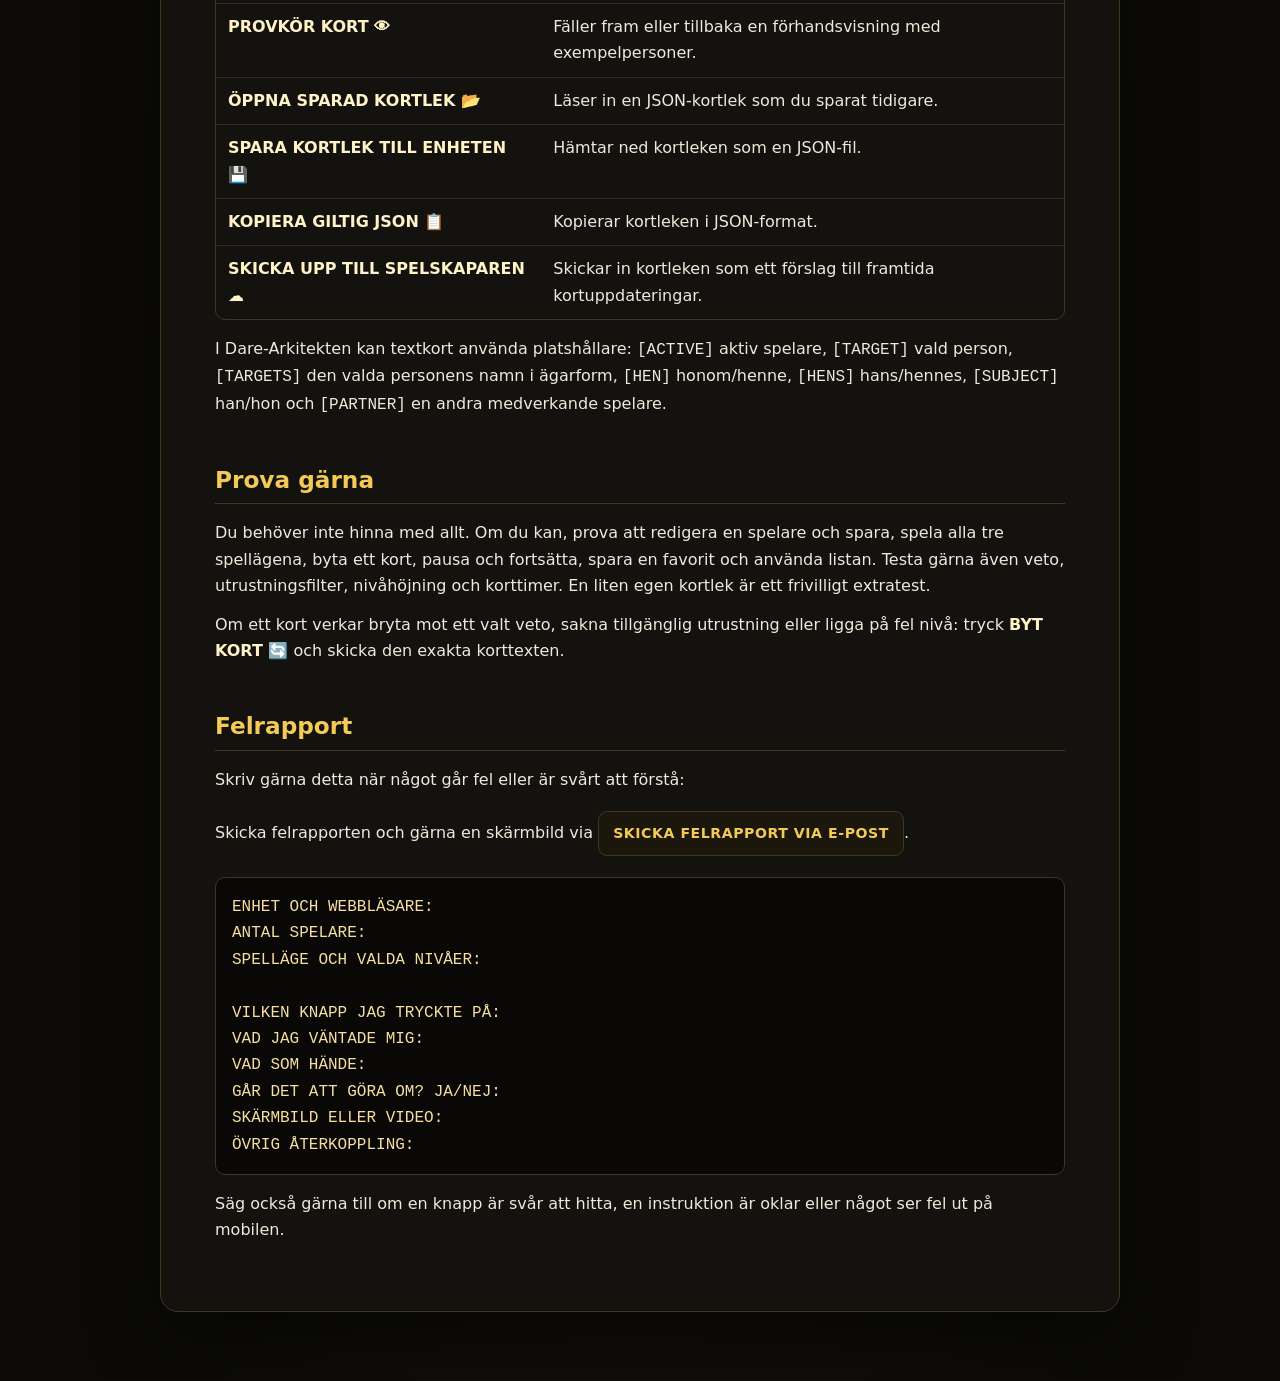
==== commit 752fc00d: "Obfuscate beta feedback email link" ====
--- a/betatest/index.html
+++ b/betatest/index.html
@@ -18,6 +18,8 @@
     h2 { margin:2em 0 .7em; font-size:1.45rem; border-bottom:1px solid var(--line); padding-bottom:.4em; }
     h3 { margin:1.6em 0 .55em; font-size:1.12rem; }
     p { margin:.8em 0; } a { color:var(--gold); overflow-wrap:anywhere; }
+    .email-cta { display:inline-flex; align-items:center; justify-content:center; margin:.35em 0; padding:10px 14px; border:1px solid var(--line); border-radius:9px; background:#1b170d; color:var(--gold); font-size:.88rem; font-weight:800; letter-spacing:.04em; text-decoration:none; }
+    .email-cta:focus-visible { outline:2px solid var(--gold); outline-offset:3px; }
     strong { color:#fff2c6; } ol,ul { padding-left:1.5em; } li { padding-left:.2em; margin:.35em 0; }
     figure { margin:1.2em 0 1.6em; padding:10px; border:1px solid var(--line); border-radius:14px; background:#090807; text-align:center; }
     figure a { display:block; text-decoration:none; }
@@ -171,7 +173,7 @@
 
 Skriv gärna detta när något går fel eller är svårt att förstå:
 
-Skicka felrapporten och gärna en skärmbild till [madebylexi.se@gmail.com](mailto:madebylexi.se@gmail.com).
+Skicka felrapporten och gärna en skärmbild via {{FEEDBACK_EMAIL}}.
 
 ```text
 ENHET OCH WEBBLÄSARE:
@@ -195,7 +197,7 @@
   const inline = value => escapeHtml(value)
     .replace(/\*\*(.+?)\*\*/g, '<strong>$1</strong>')
     .replace(/`([^`]+)`/g, '<code>$1</code>')
-    .replace(/\[([^\]]+)\]\((mailto:[^)\s]+)\)/g, '<a href="$2">$1</a>')
+    .replace(/\{\{FEEDBACK_EMAIL\}\}/g, '<a class="email-cta" href="#" data-mail-user="madebylexi.se" data-mail-host="gmail.com">SKICKA FELRAPPORT VIA E-POST</a>')
     .replace(/&lt;(https?:\/\/[^&]+)&gt;/g, '<a href="$1">$1</a>')
     .replace(/!\[([^\]]*)\]\(([^)]+)\)/g, '<img alt="$1" src="$2">');
   const lines = source.split(/\r?\n/);
@@ -227,7 +229,16 @@
     while (i < lines.length && lines[i].trim() && !/^(#{1,3} |\d+\. | - |\|`{3})/.test(lines[i]) && !/^\|/.test(lines[i]) && !/^!\[/.test(lines[i])) paragraph.push(lines[i++]);
     out.push('<p>' + paragraph.map(inline).join('<br>') + '</p>');
   }
-  document.getElementById('guide').innerHTML = out.join('\n');
+  const guide = document.getElementById('guide');
+  guide.innerHTML = out.join('\n');
+  guide.addEventListener('click', event => {
+    const link = event.target.closest('[data-mail-user]');
+    if (!link) return;
+    event.preventDefault();
+    const address = link.dataset.mailUser + '@' + link.dataset.mailHost;
+    const subject = encodeURIComponent('Felrapport Dare Me');
+    window.location.href = 'mailto:' + address + '?subject=' + subject;
+  });
 })();
 </script>
 </body>
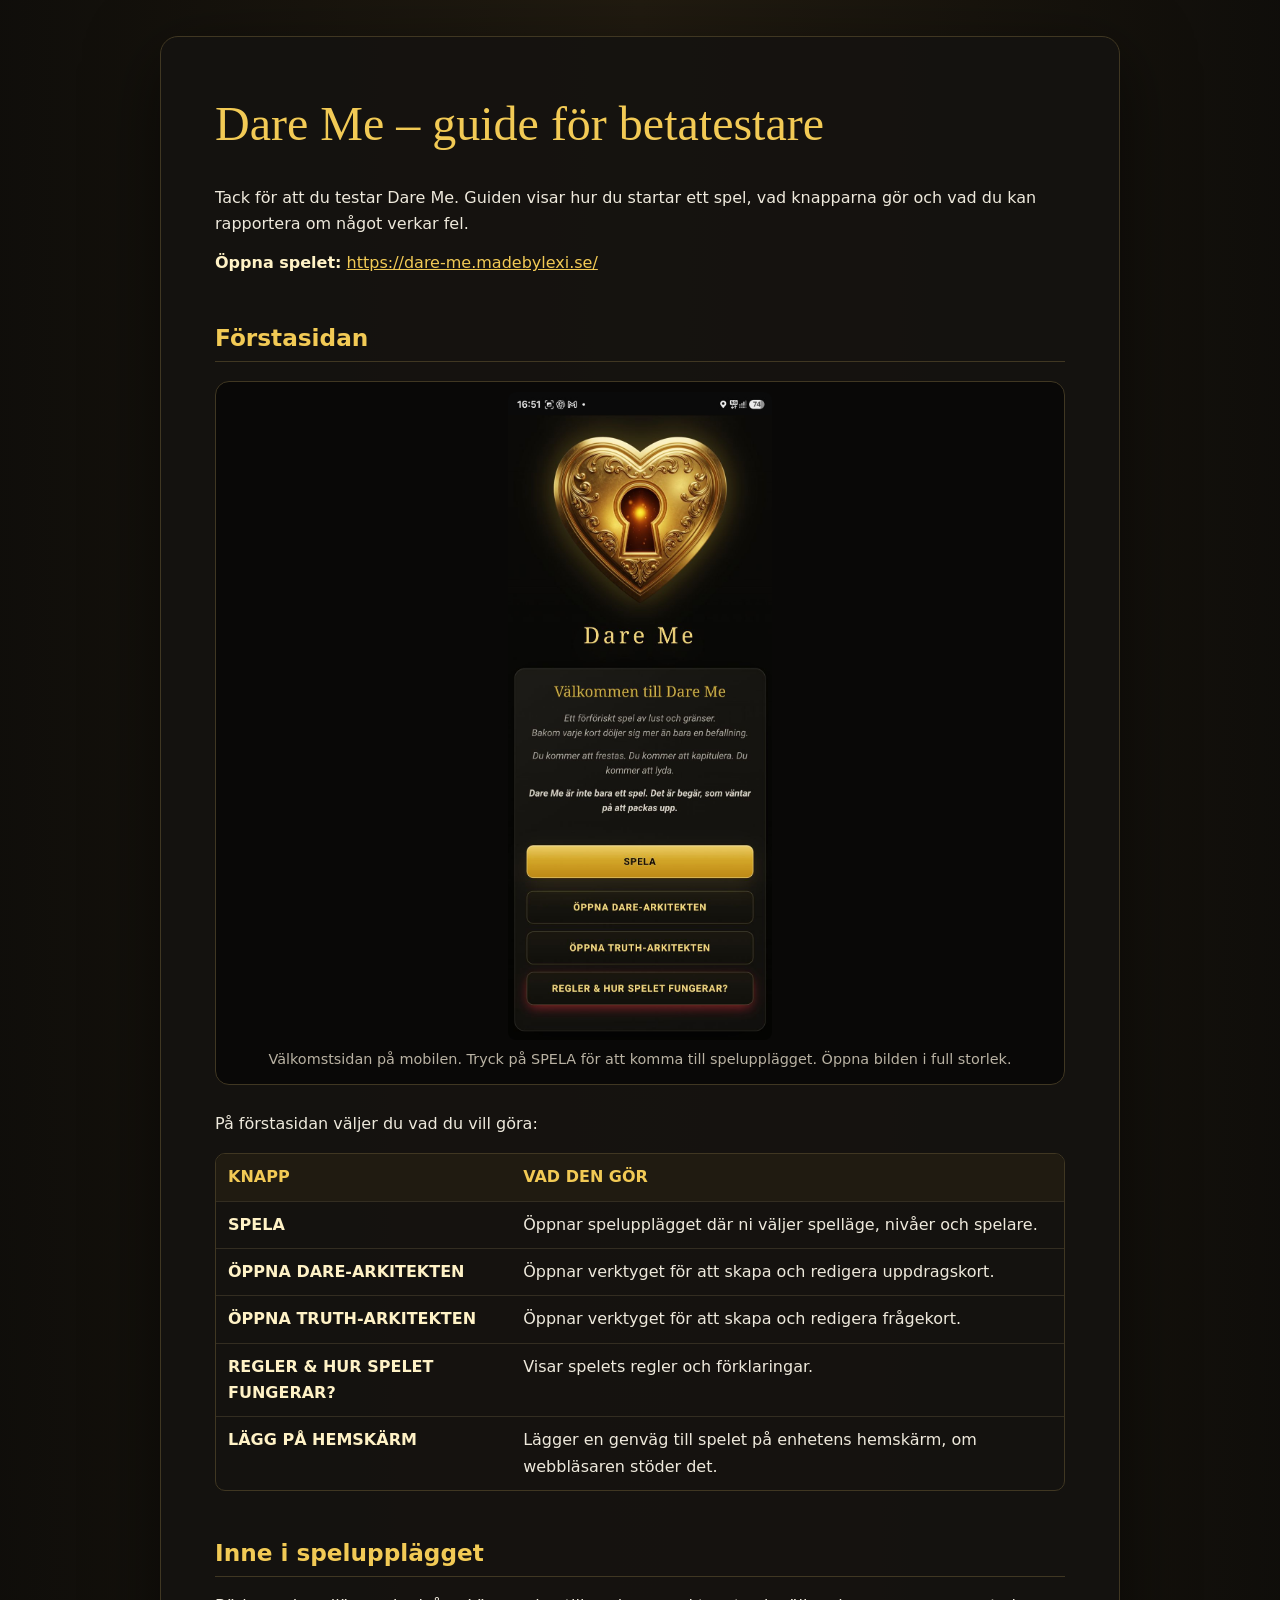
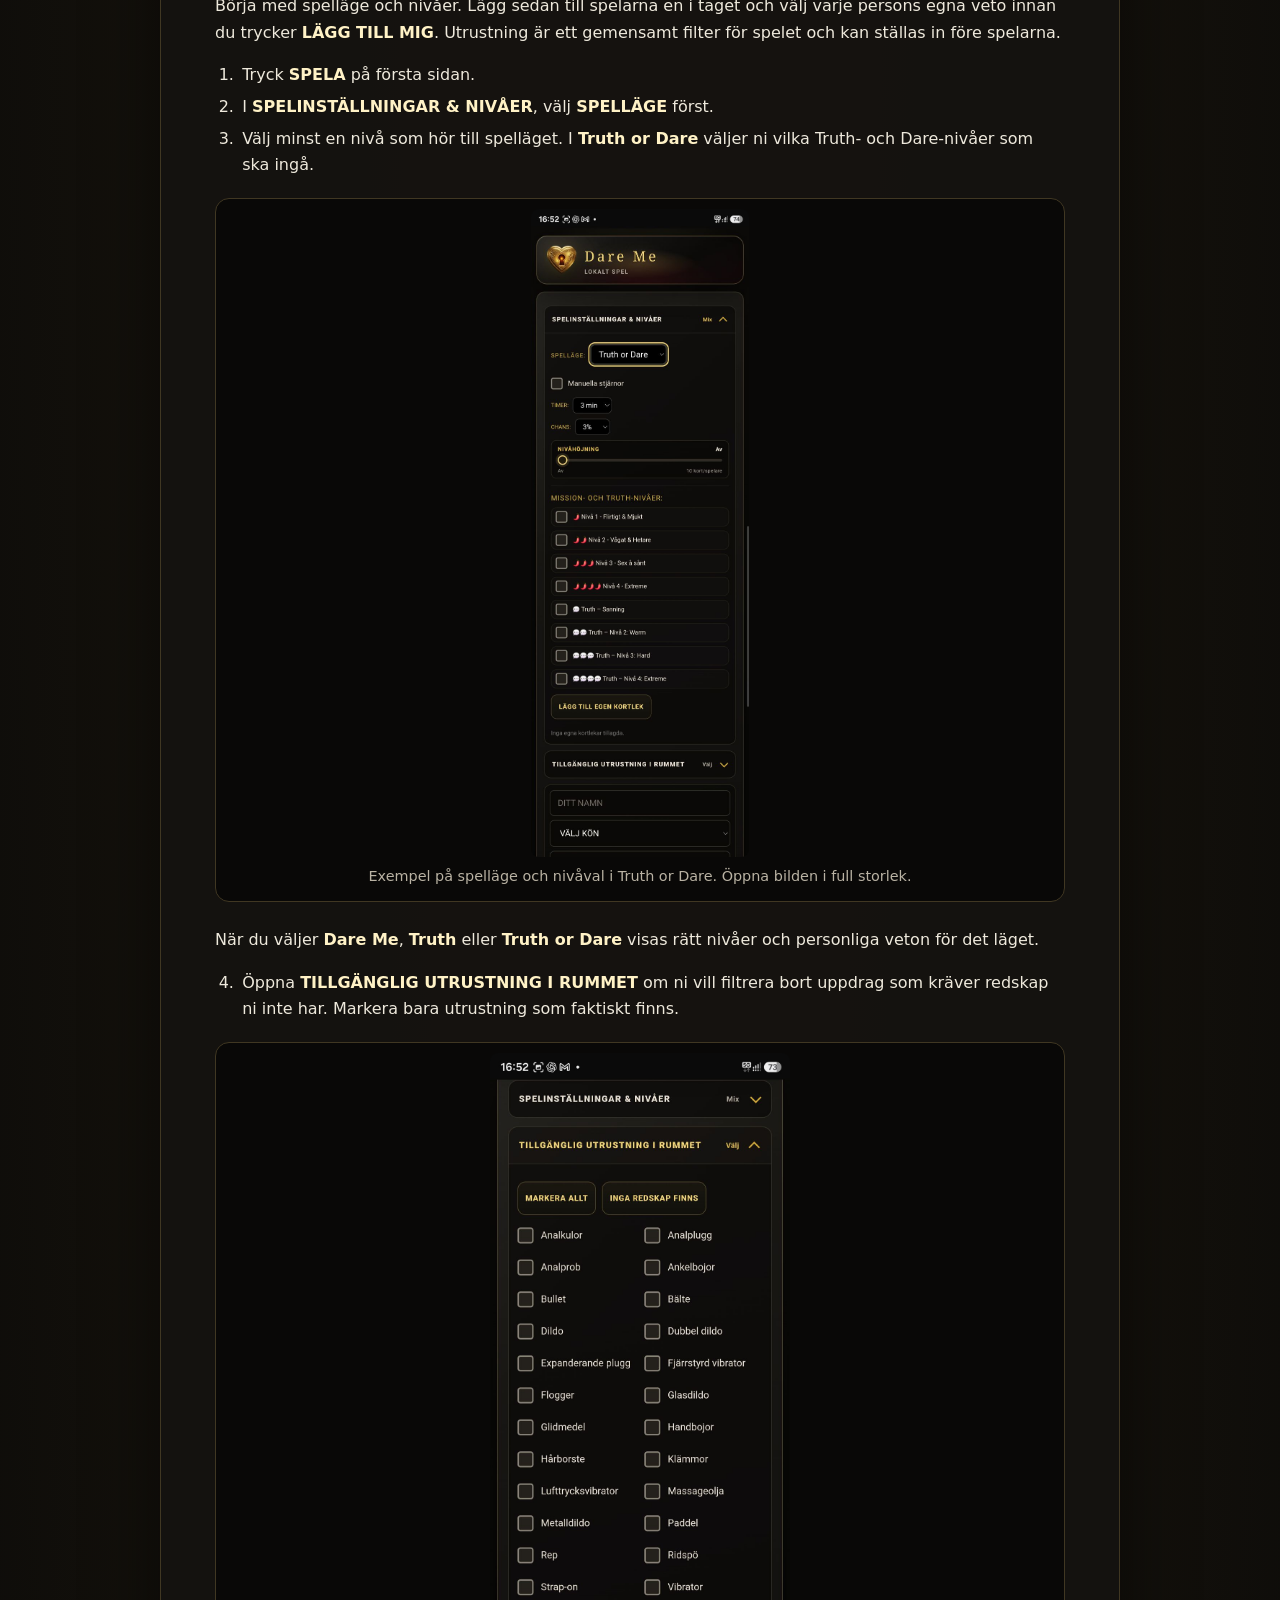
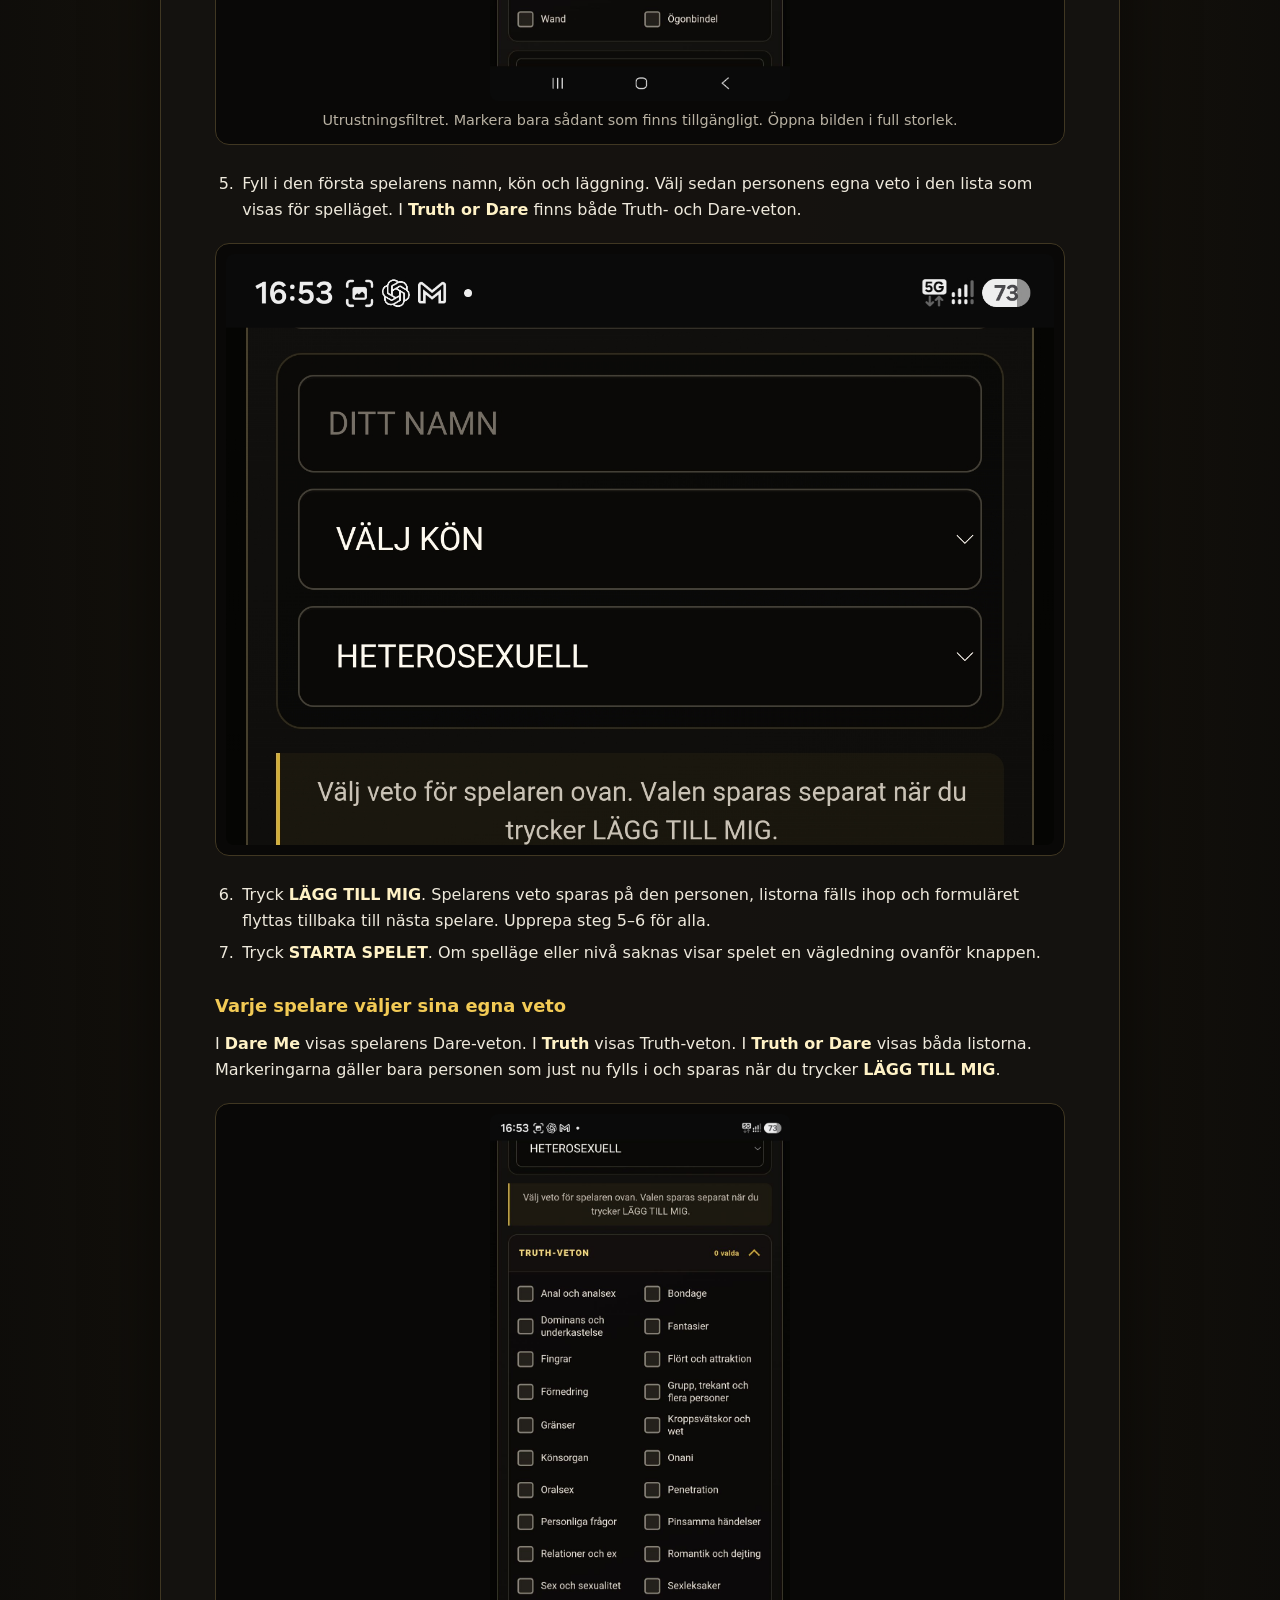
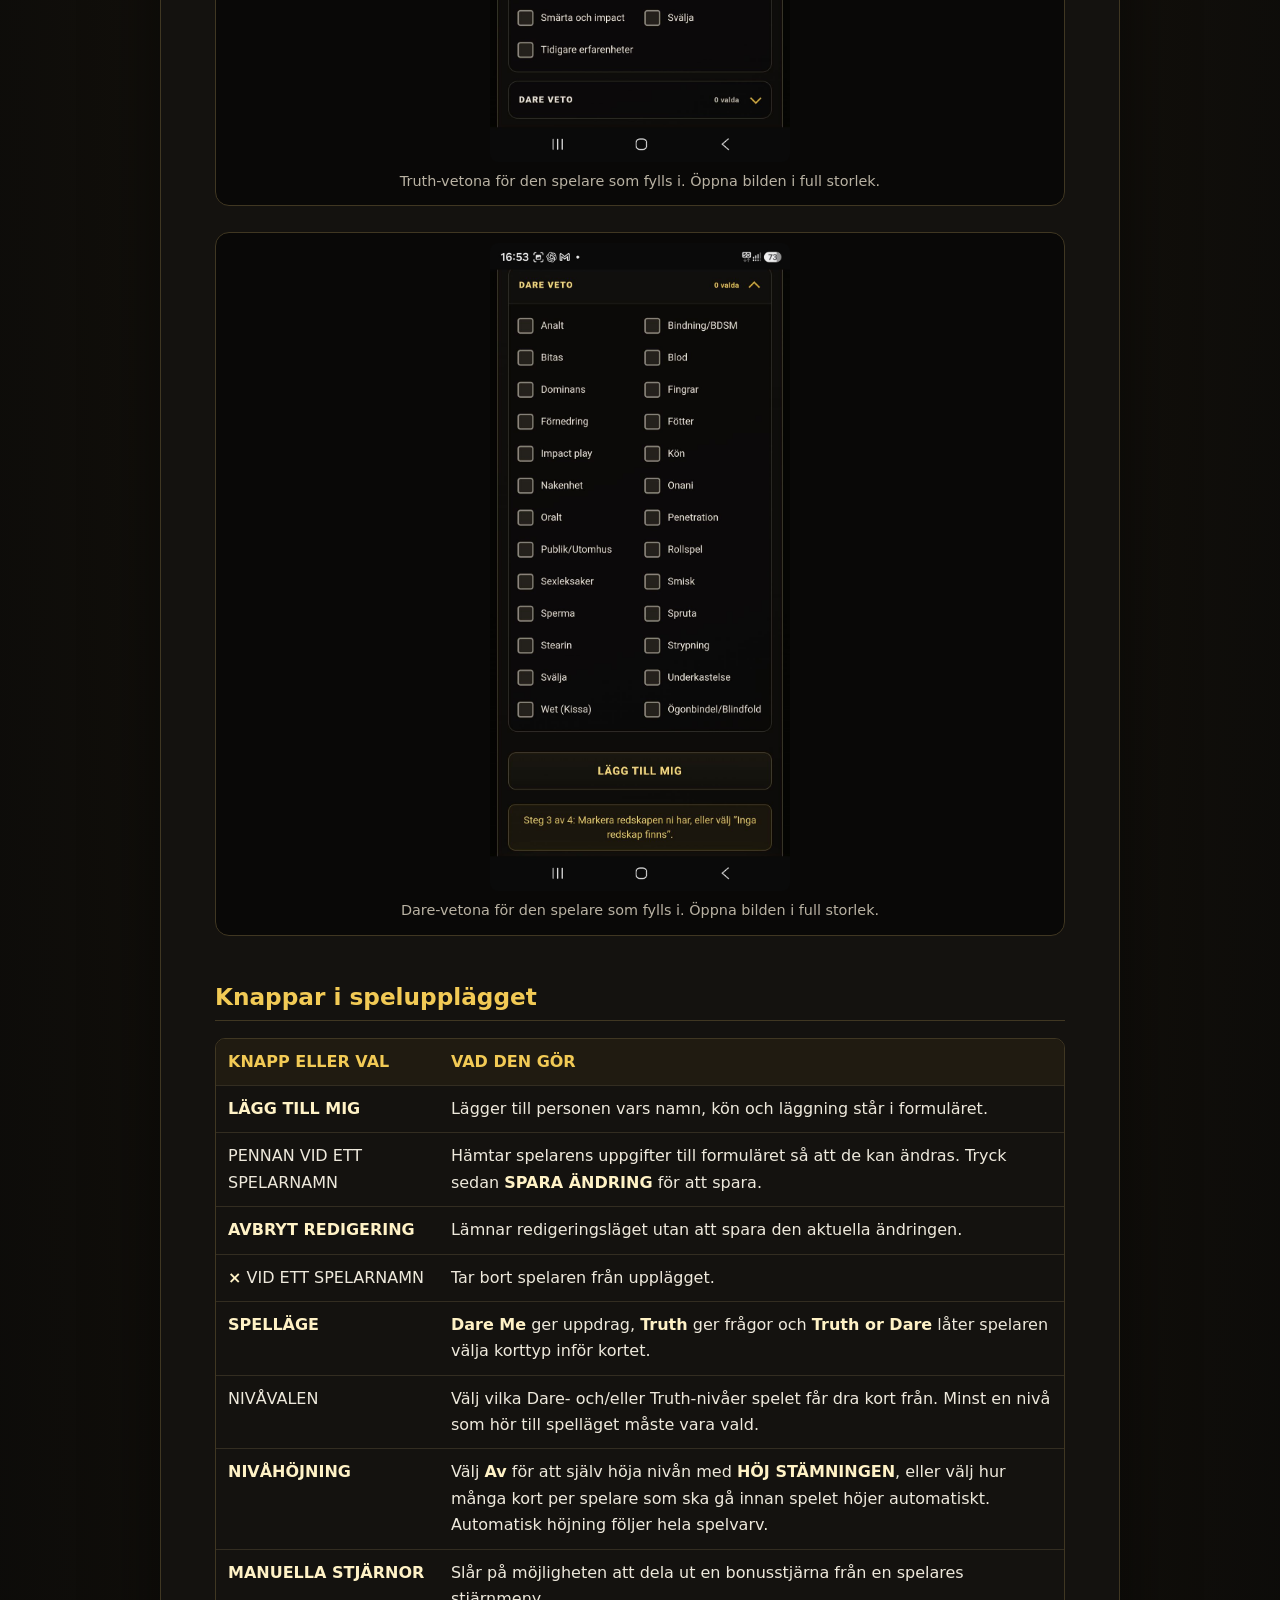
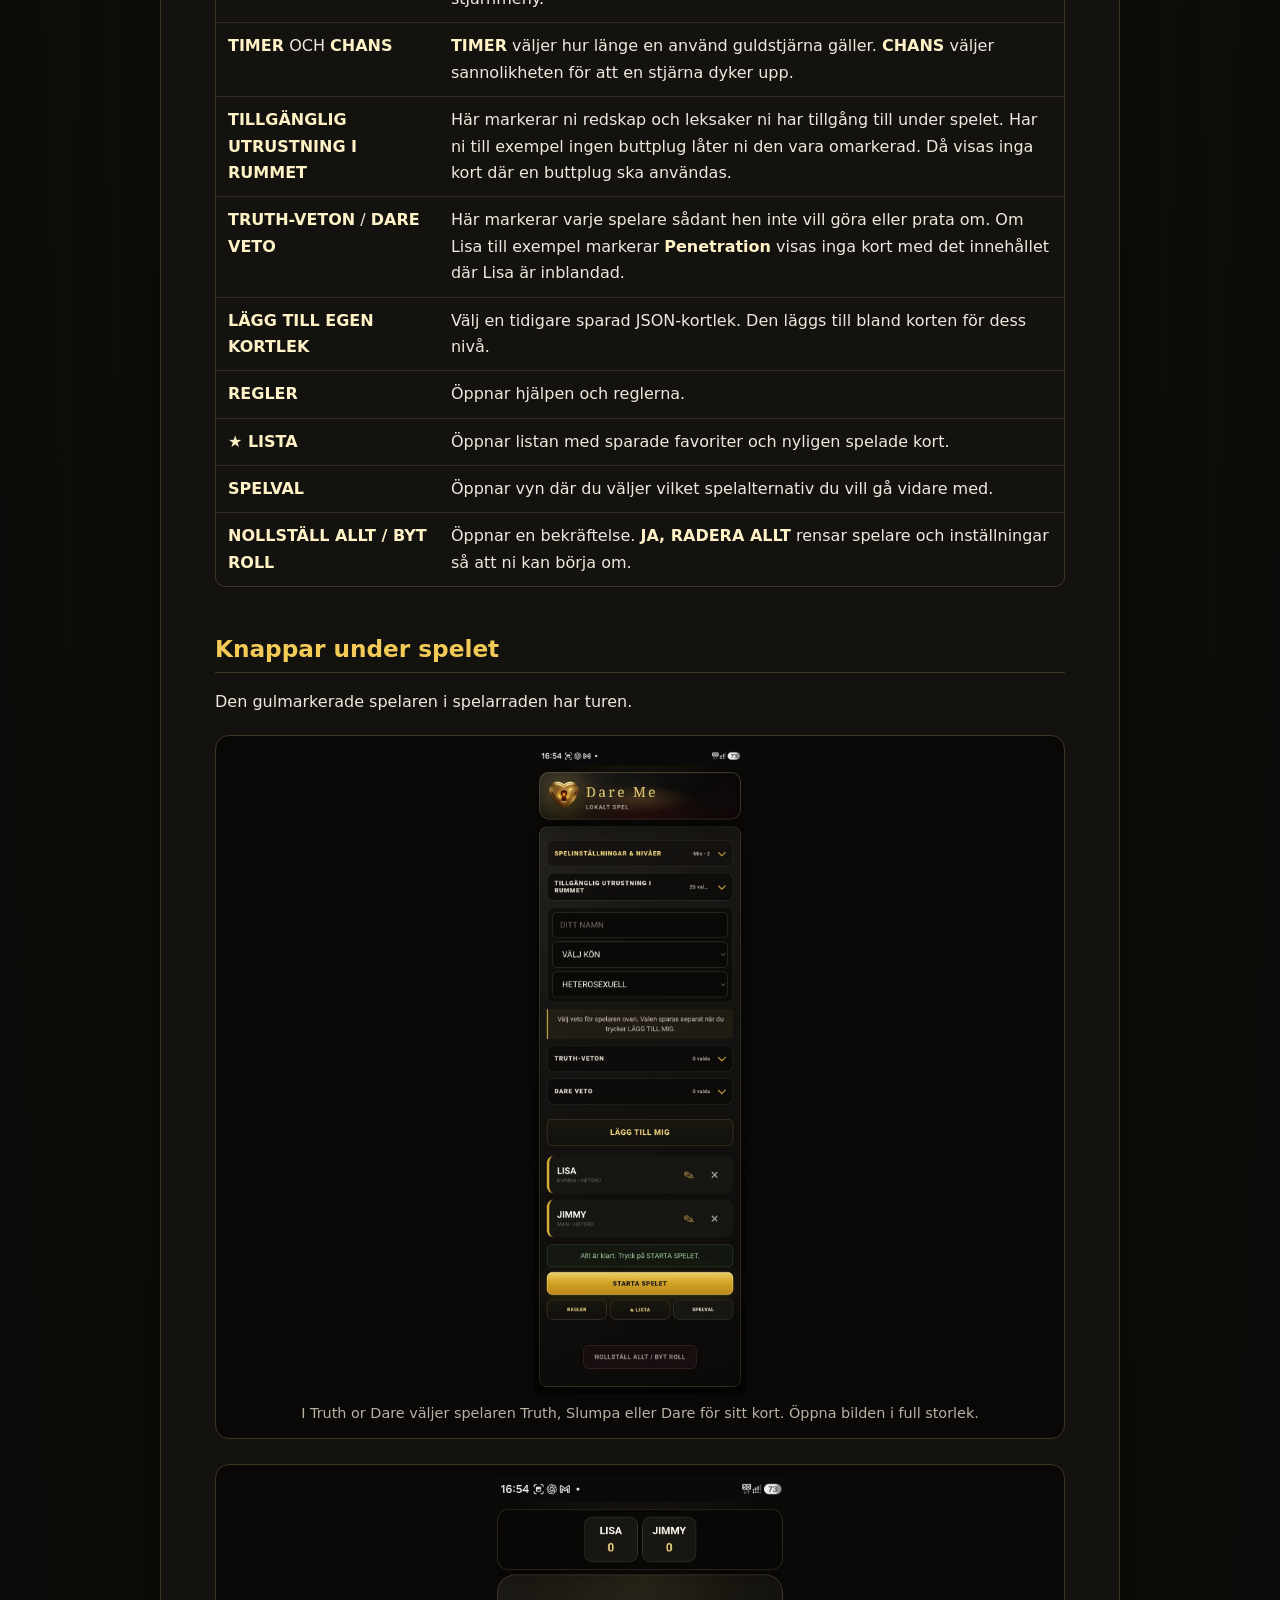
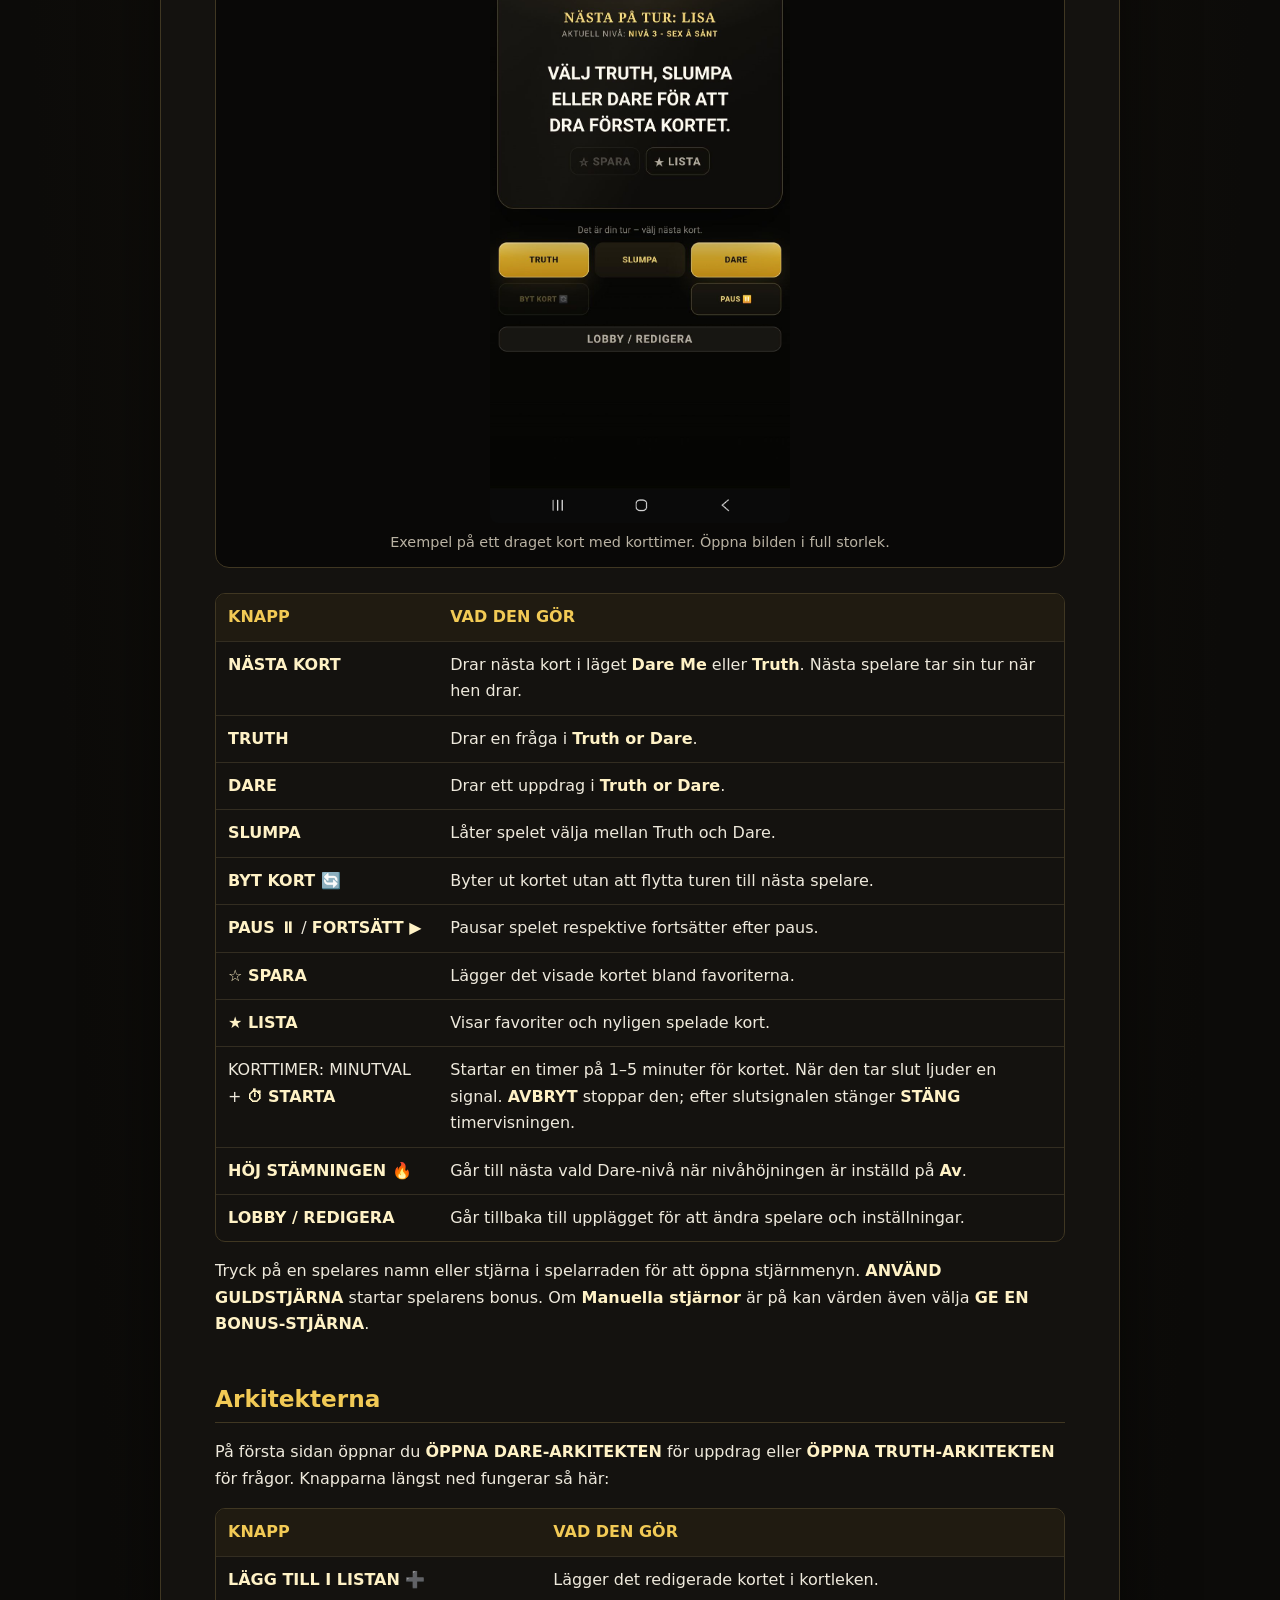
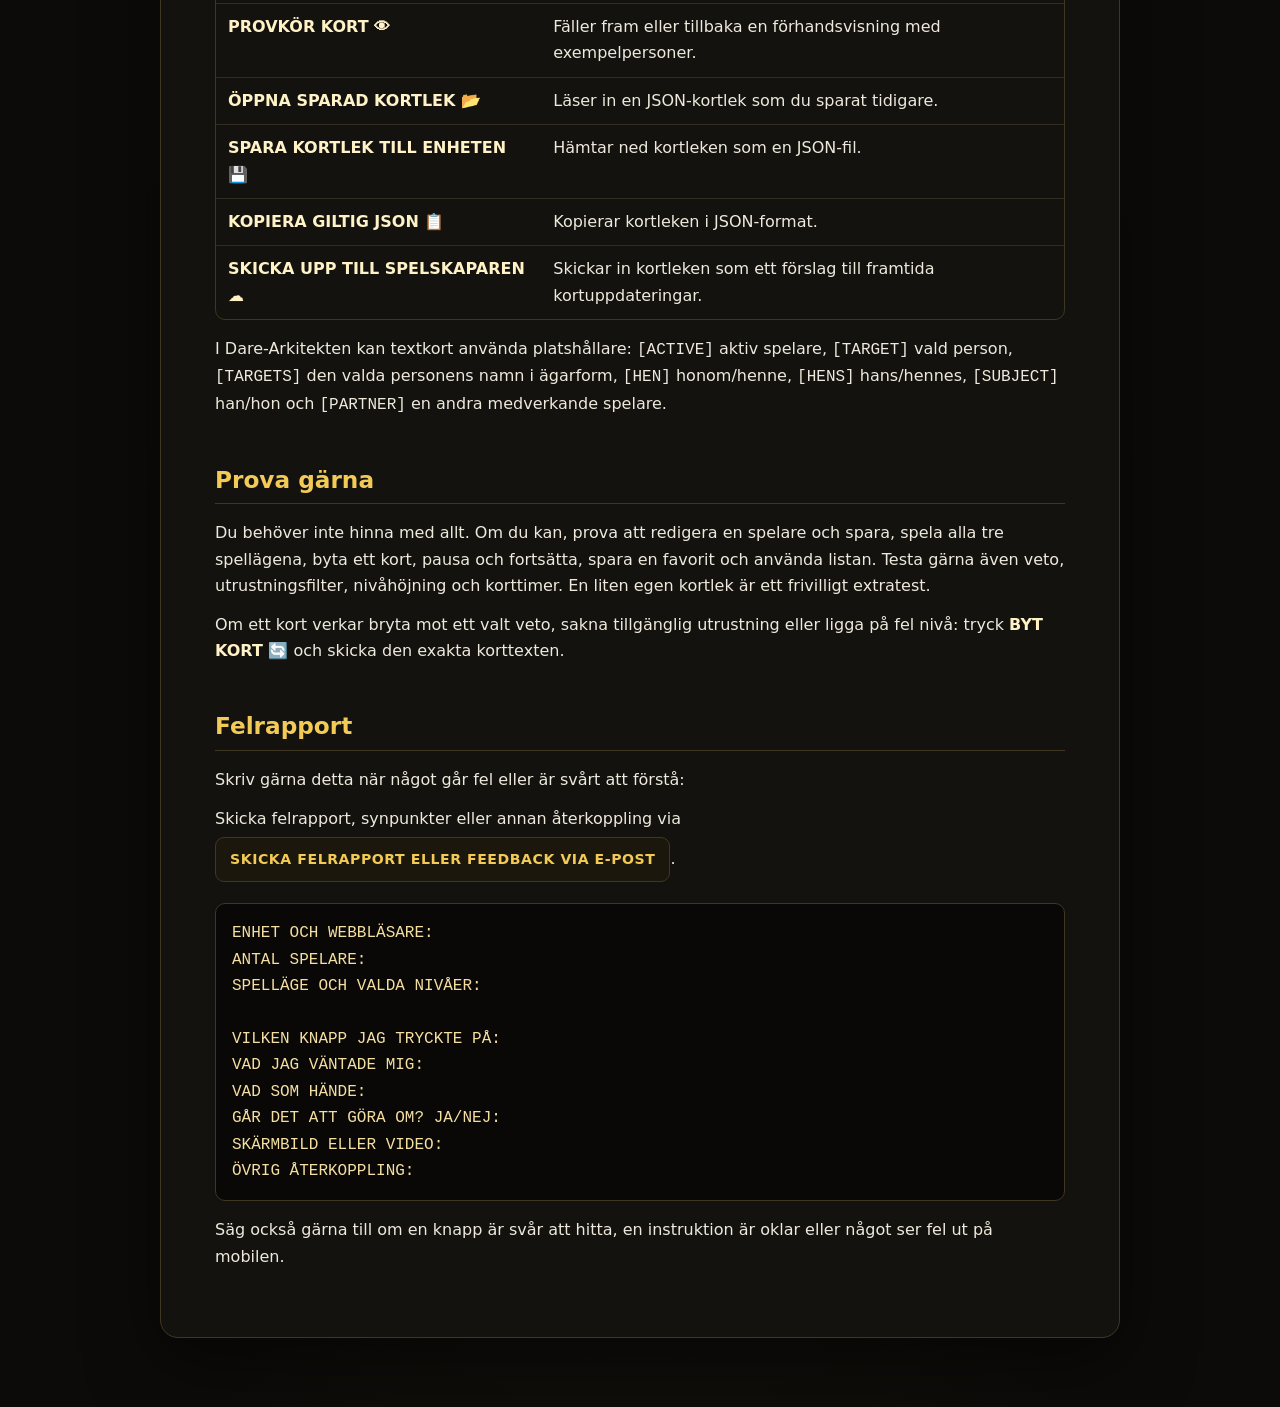
==== commit b80c7ba2: "Clarify feedback email button label" ====
--- a/betatest/index.html
+++ b/betatest/index.html
@@ -18,7 +18,7 @@
     h2 { margin:2em 0 .7em; font-size:1.45rem; border-bottom:1px solid var(--line); padding-bottom:.4em; }
     h3 { margin:1.6em 0 .55em; font-size:1.12rem; }
     p { margin:.8em 0; } a { color:var(--gold); overflow-wrap:anywhere; }
-    .email-cta { display:inline-flex; align-items:center; justify-content:center; margin:.35em 0; padding:10px 14px; border:1px solid var(--line); border-radius:9px; background:#1b170d; color:var(--gold); font-size:.88rem; font-weight:800; letter-spacing:.04em; text-decoration:none; }
+    .email-cta { display:inline-flex; align-items:center; justify-content:center; max-width:100%; white-space:normal; text-align:center; margin:.35em 0; padding:10px 14px; border:1px solid var(--line); border-radius:9px; background:#1b170d; color:var(--gold); font-size:.88rem; font-weight:800; letter-spacing:.04em; text-decoration:none; }
     .email-cta:focus-visible { outline:2px solid var(--gold); outline-offset:3px; }
     strong { color:#fff2c6; } ol,ul { padding-left:1.5em; } li { padding-left:.2em; margin:.35em 0; }
     figure { margin:1.2em 0 1.6em; padding:10px; border:1px solid var(--line); border-radius:14px; background:#090807; text-align:center; }
@@ -173,7 +173,7 @@
 
 Skriv gärna detta när något går fel eller är svårt att förstå:
 
-Skicka felrapporten och gärna en skärmbild via {{FEEDBACK_EMAIL}}.
+Skicka felrapport, synpunkter eller annan återkoppling via {{FEEDBACK_EMAIL}}.
 
 ```text
 ENHET OCH WEBBLÄSARE:
@@ -197,7 +197,7 @@
   const inline = value => escapeHtml(value)
     .replace(/\*\*(.+?)\*\*/g, '<strong>$1</strong>')
     .replace(/`([^`]+)`/g, '<code>$1</code>')
-    .replace(/\{\{FEEDBACK_EMAIL\}\}/g, '<a class="email-cta" href="#" data-mail-user="madebylexi.se" data-mail-host="gmail.com">SKICKA FELRAPPORT VIA E-POST</a>')
+    .replace(/\{\{FEEDBACK_EMAIL\}\}/g, '<a class="email-cta" href="#" data-mail-user="madebylexi.se" data-mail-host="gmail.com">SKICKA FELRAPPORT ELLER FEEDBACK VIA E-POST</a>')
     .replace(/&lt;(https?:\/\/[^&]+)&gt;/g, '<a href="$1">$1</a>')
     .replace(/!\[([^\]]*)\]\(([^)]+)\)/g, '<img alt="$1" src="$2">');
   const lines = source.split(/\r?\n/);
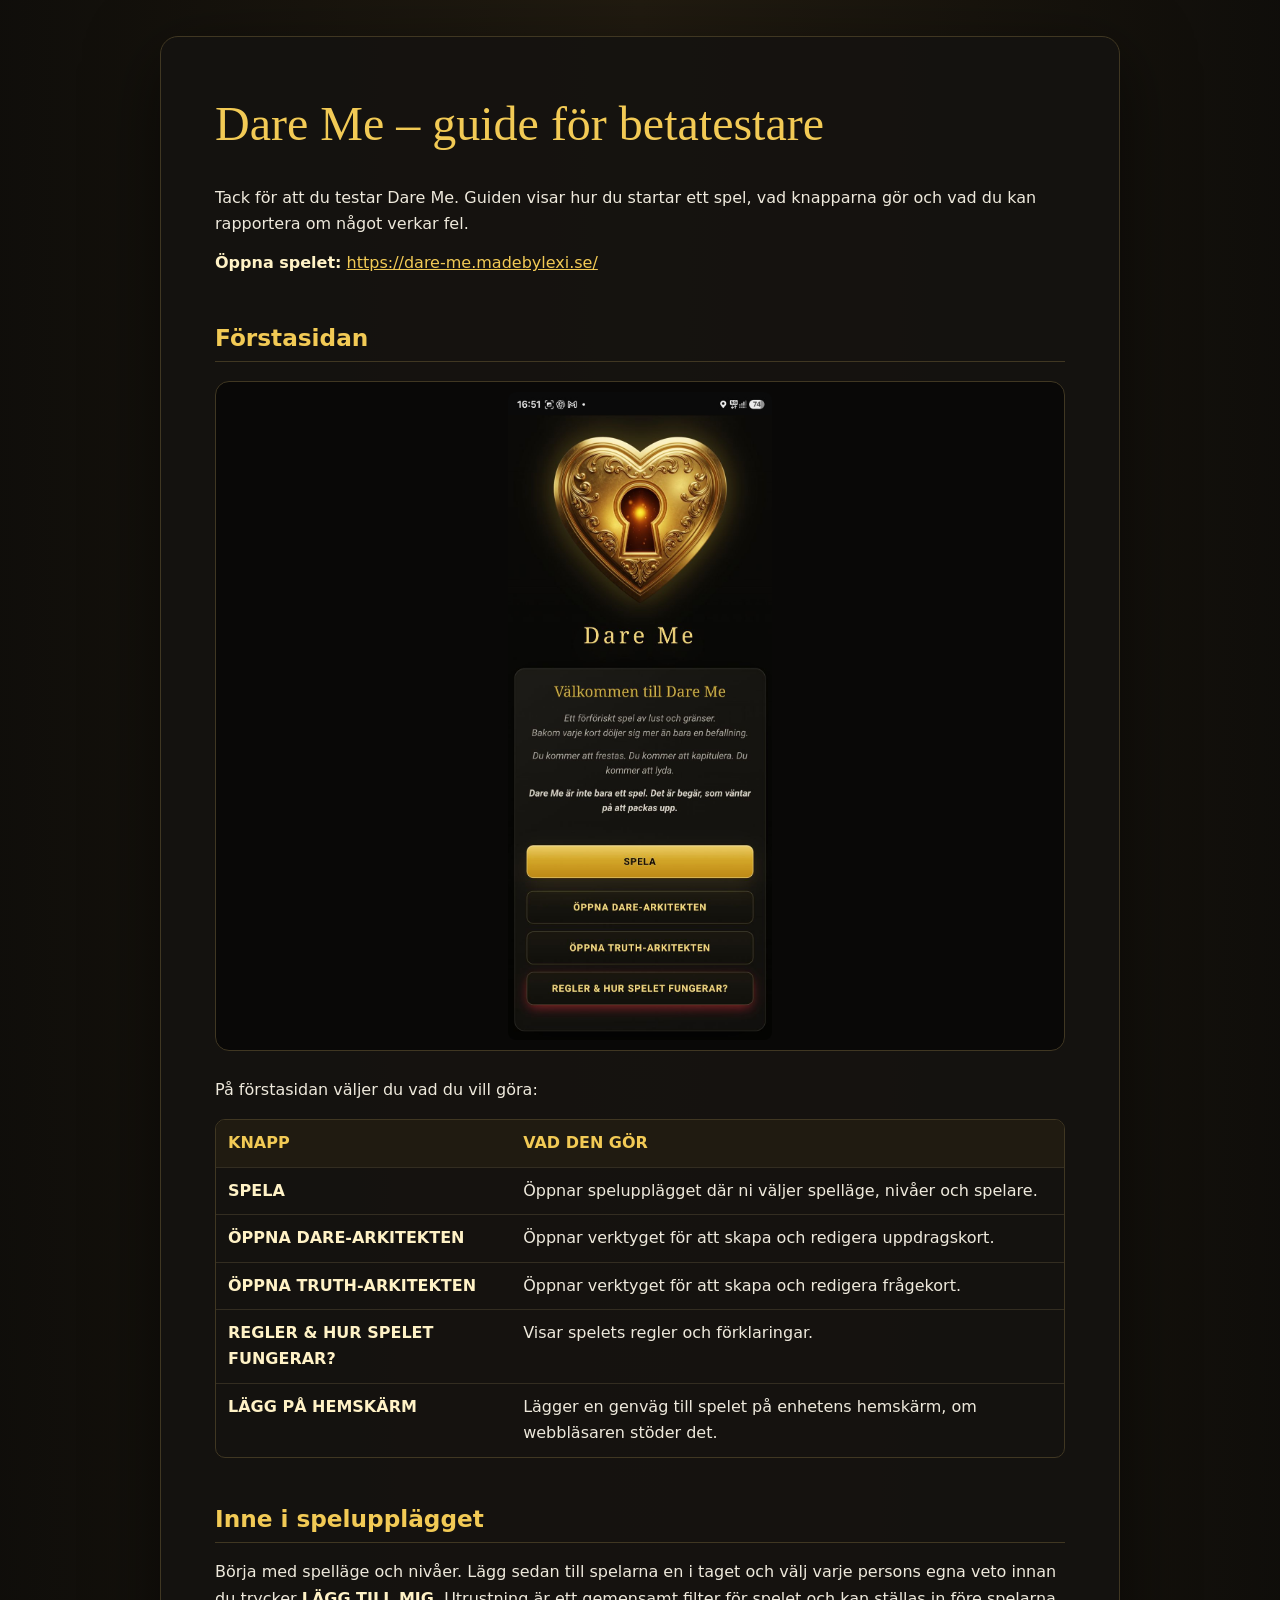
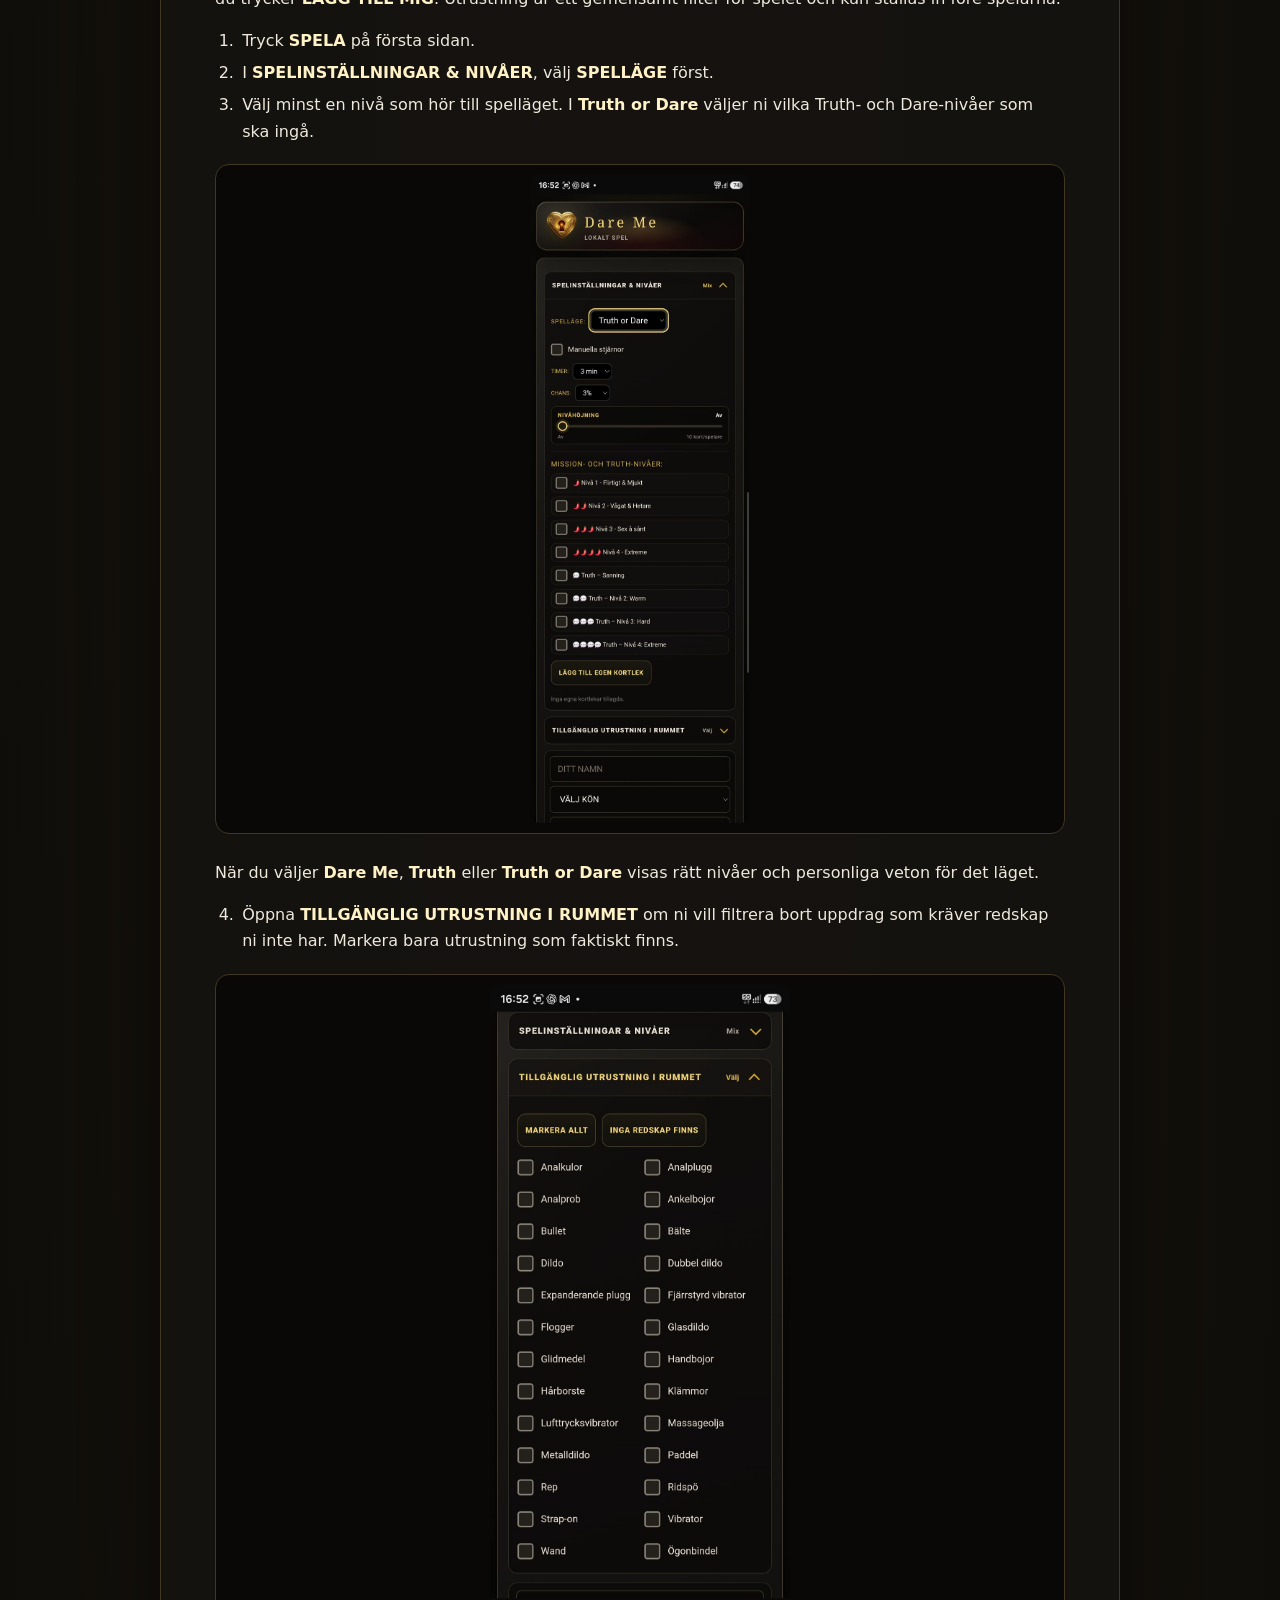
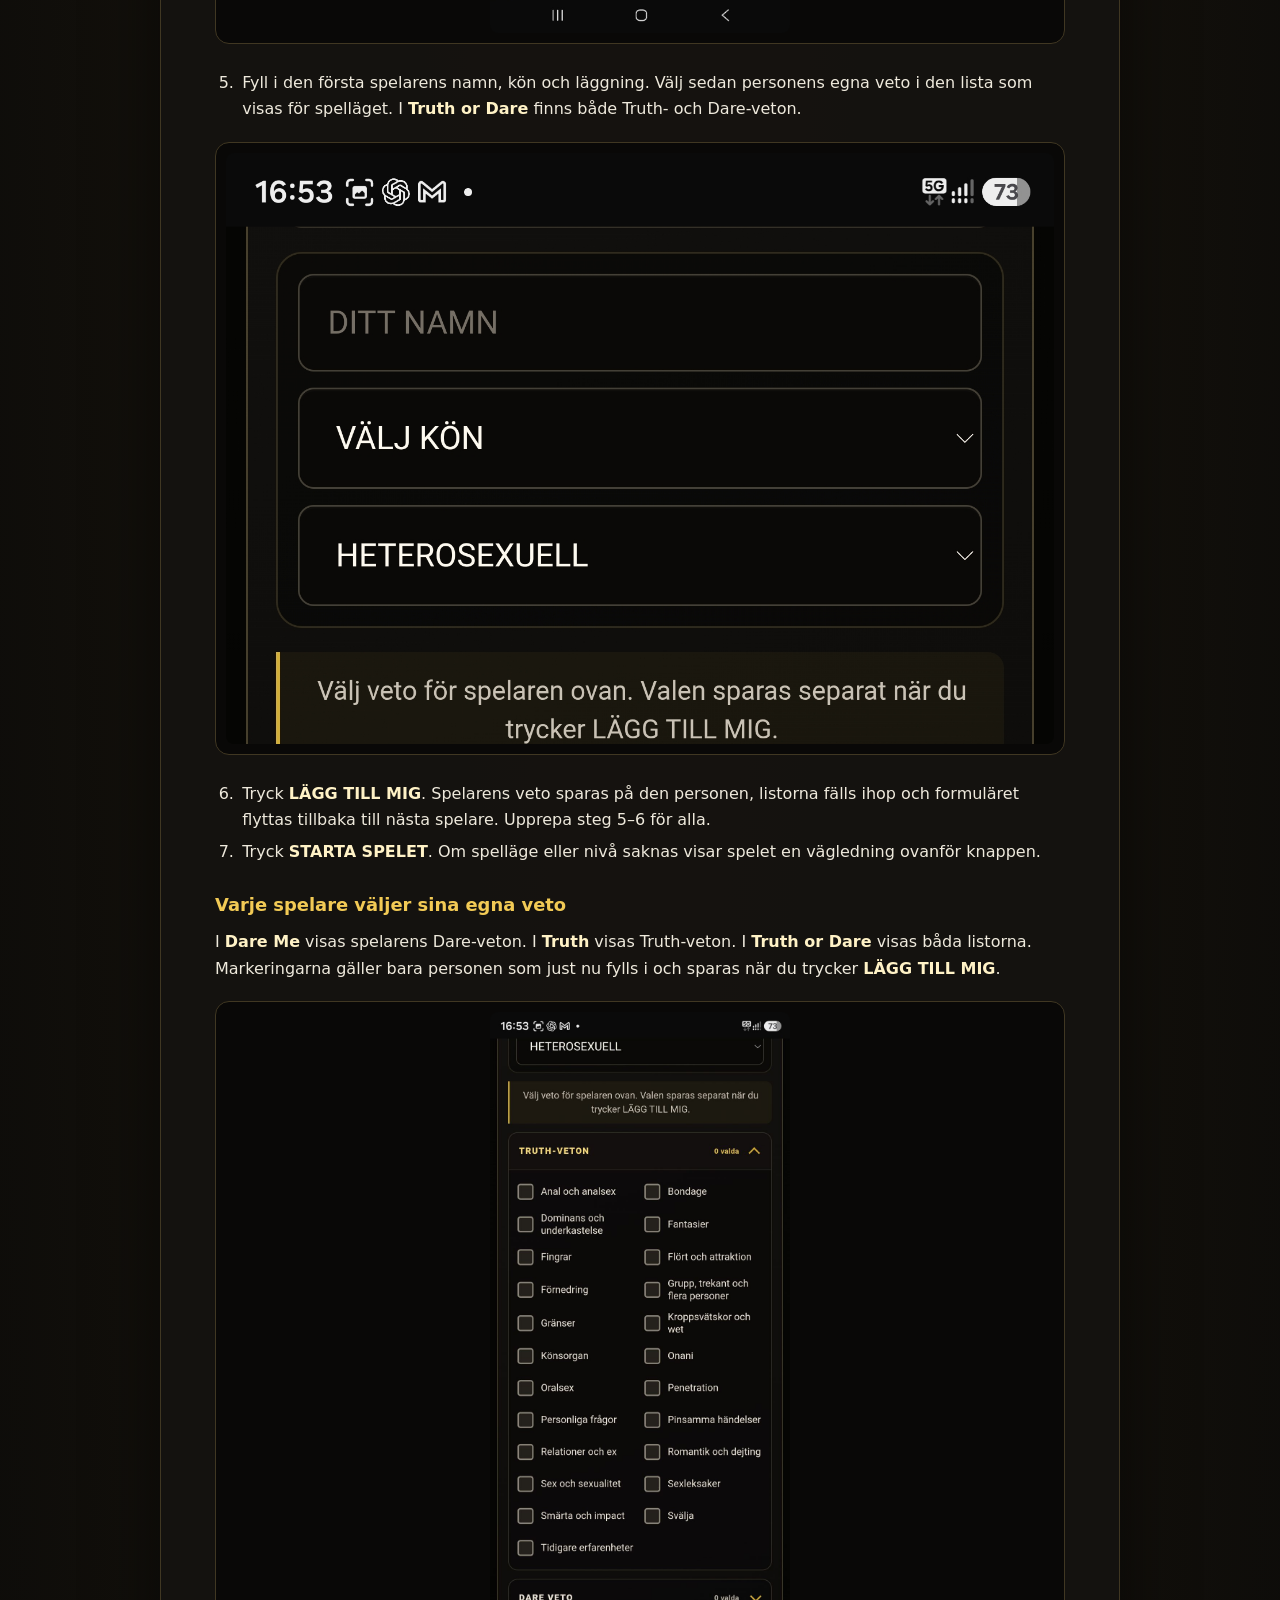
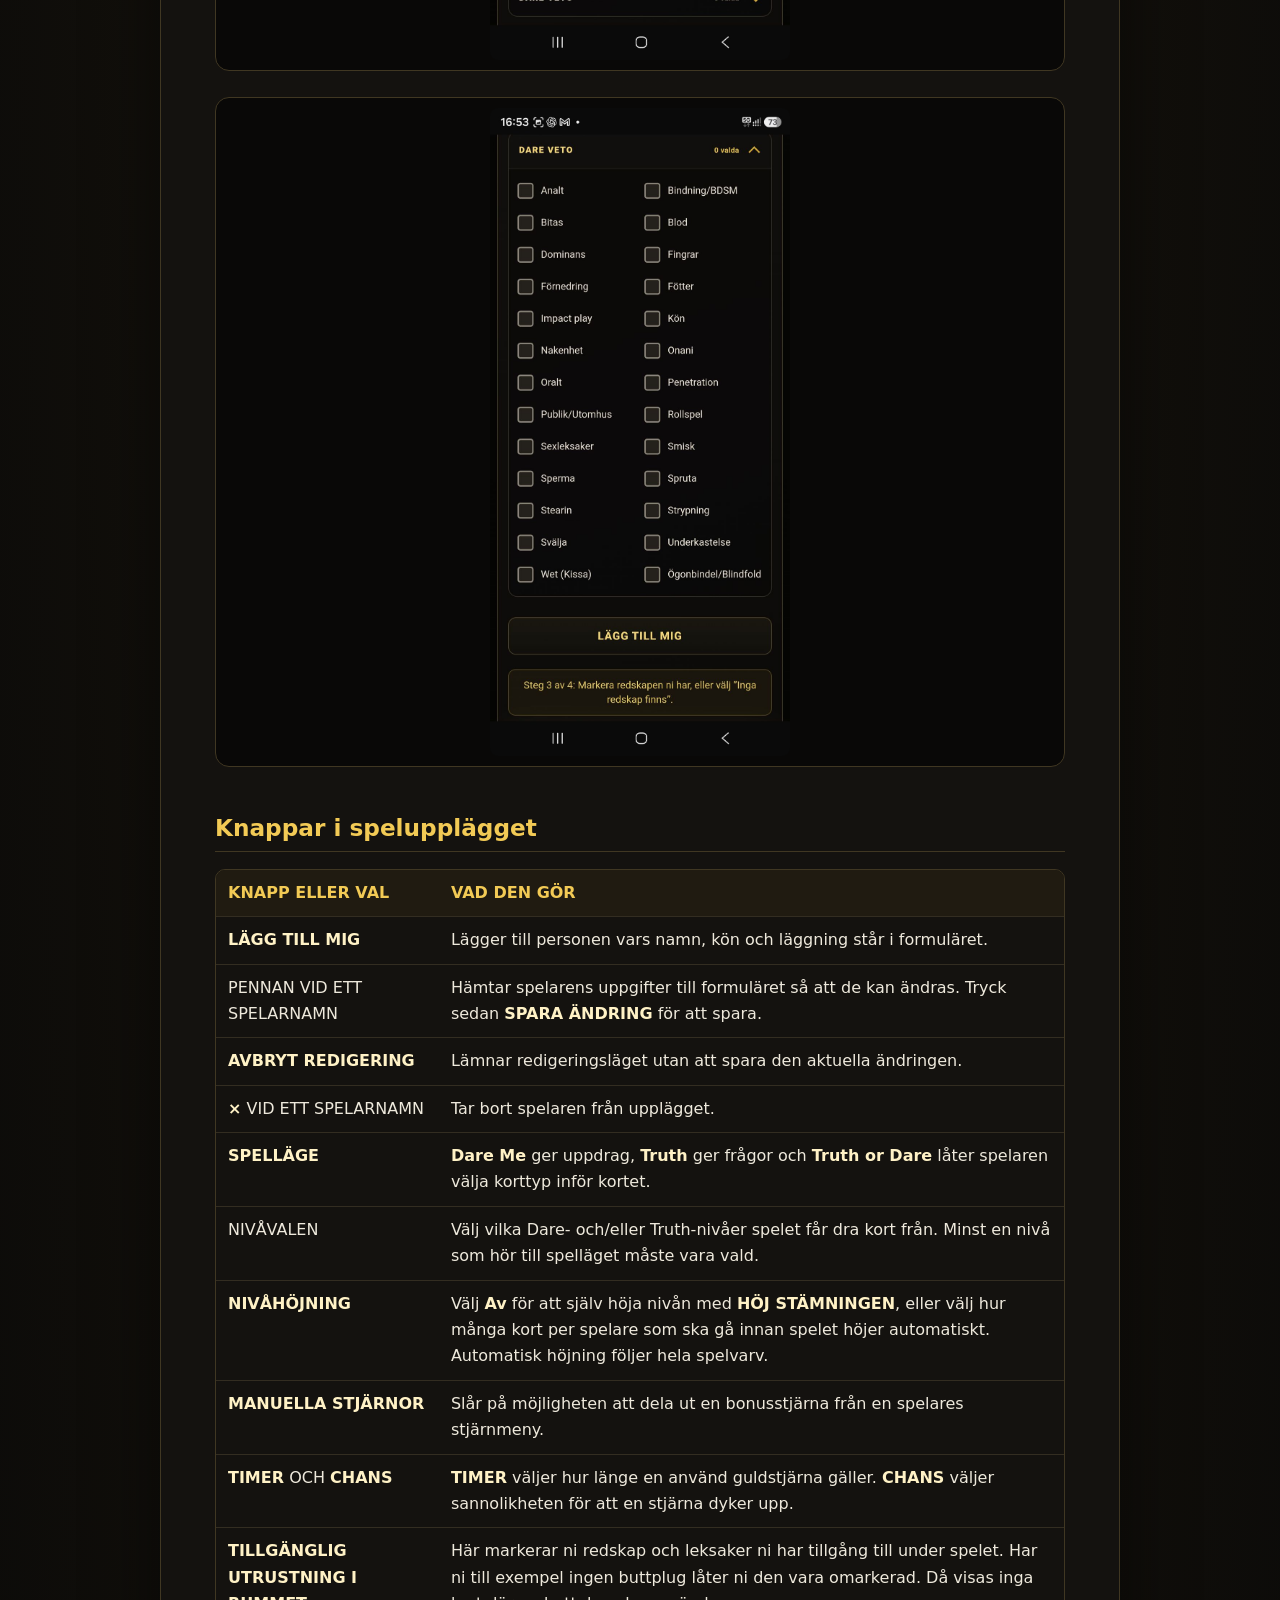
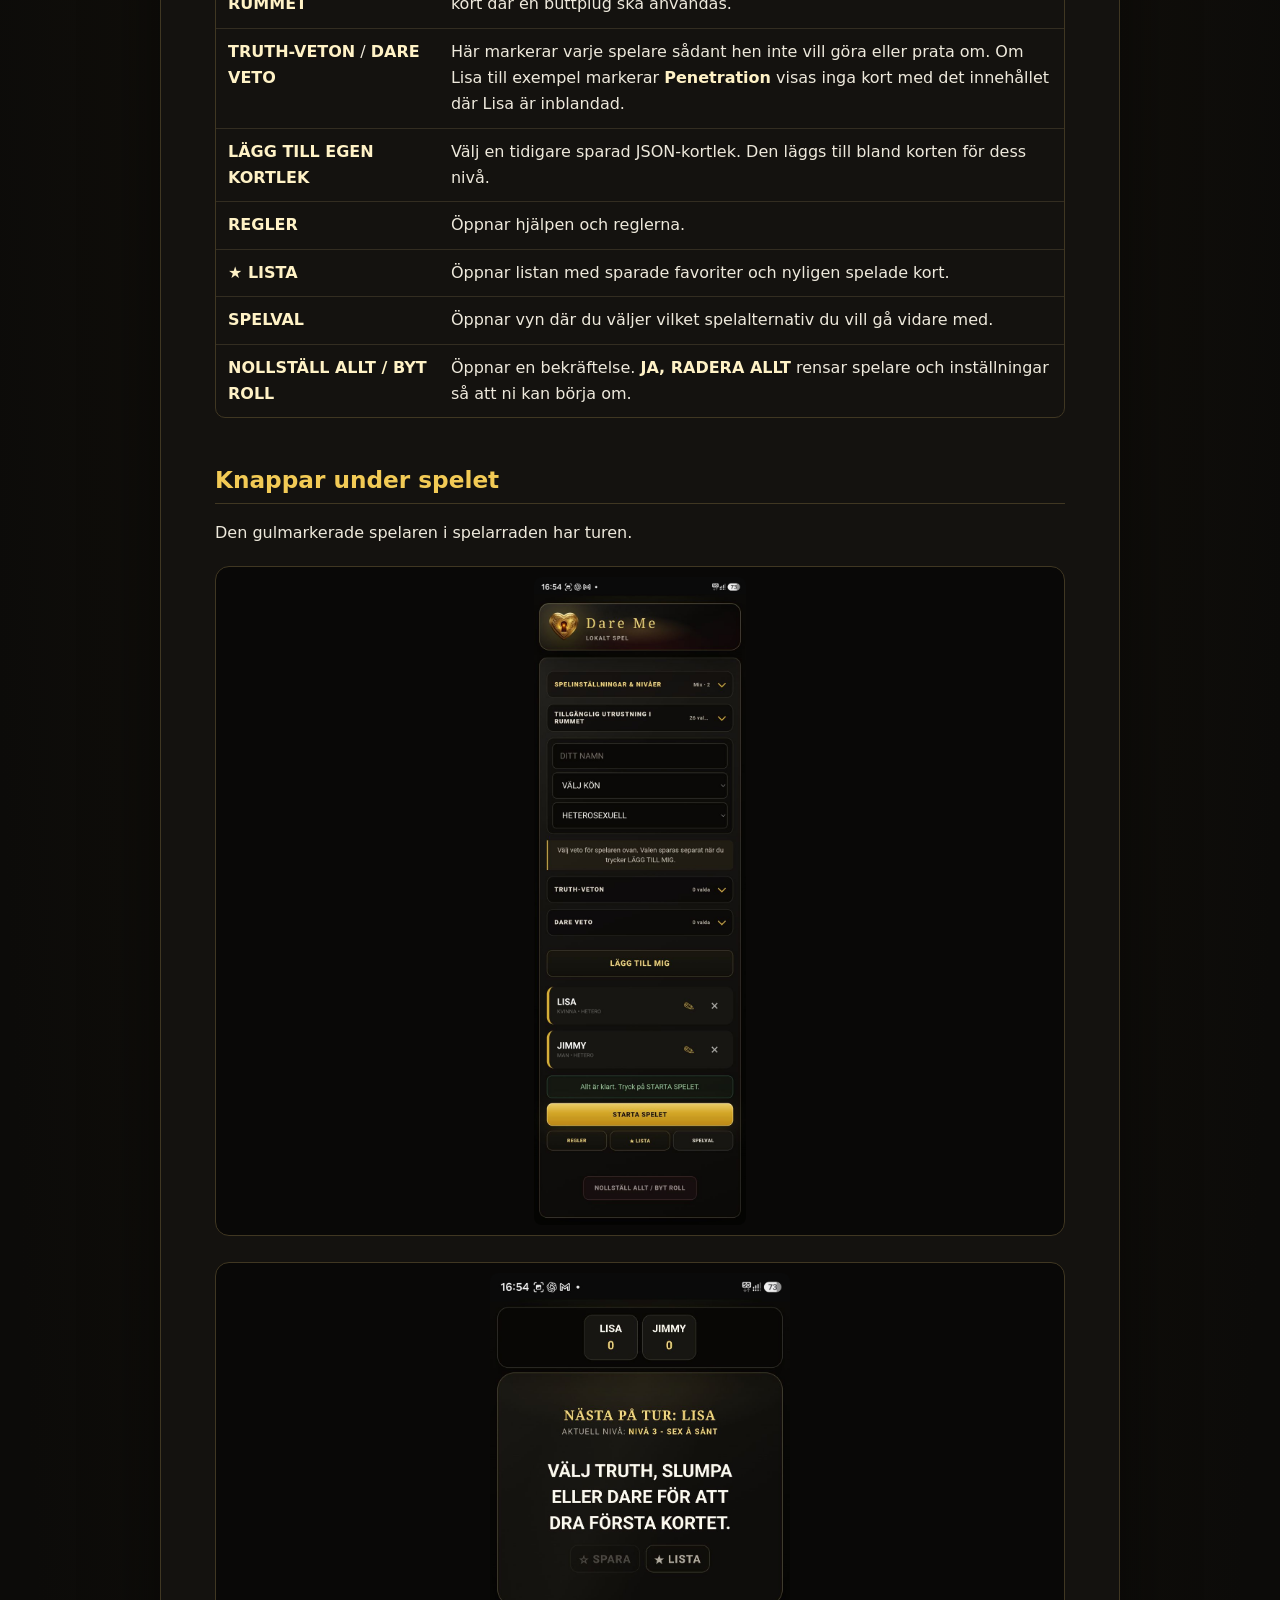
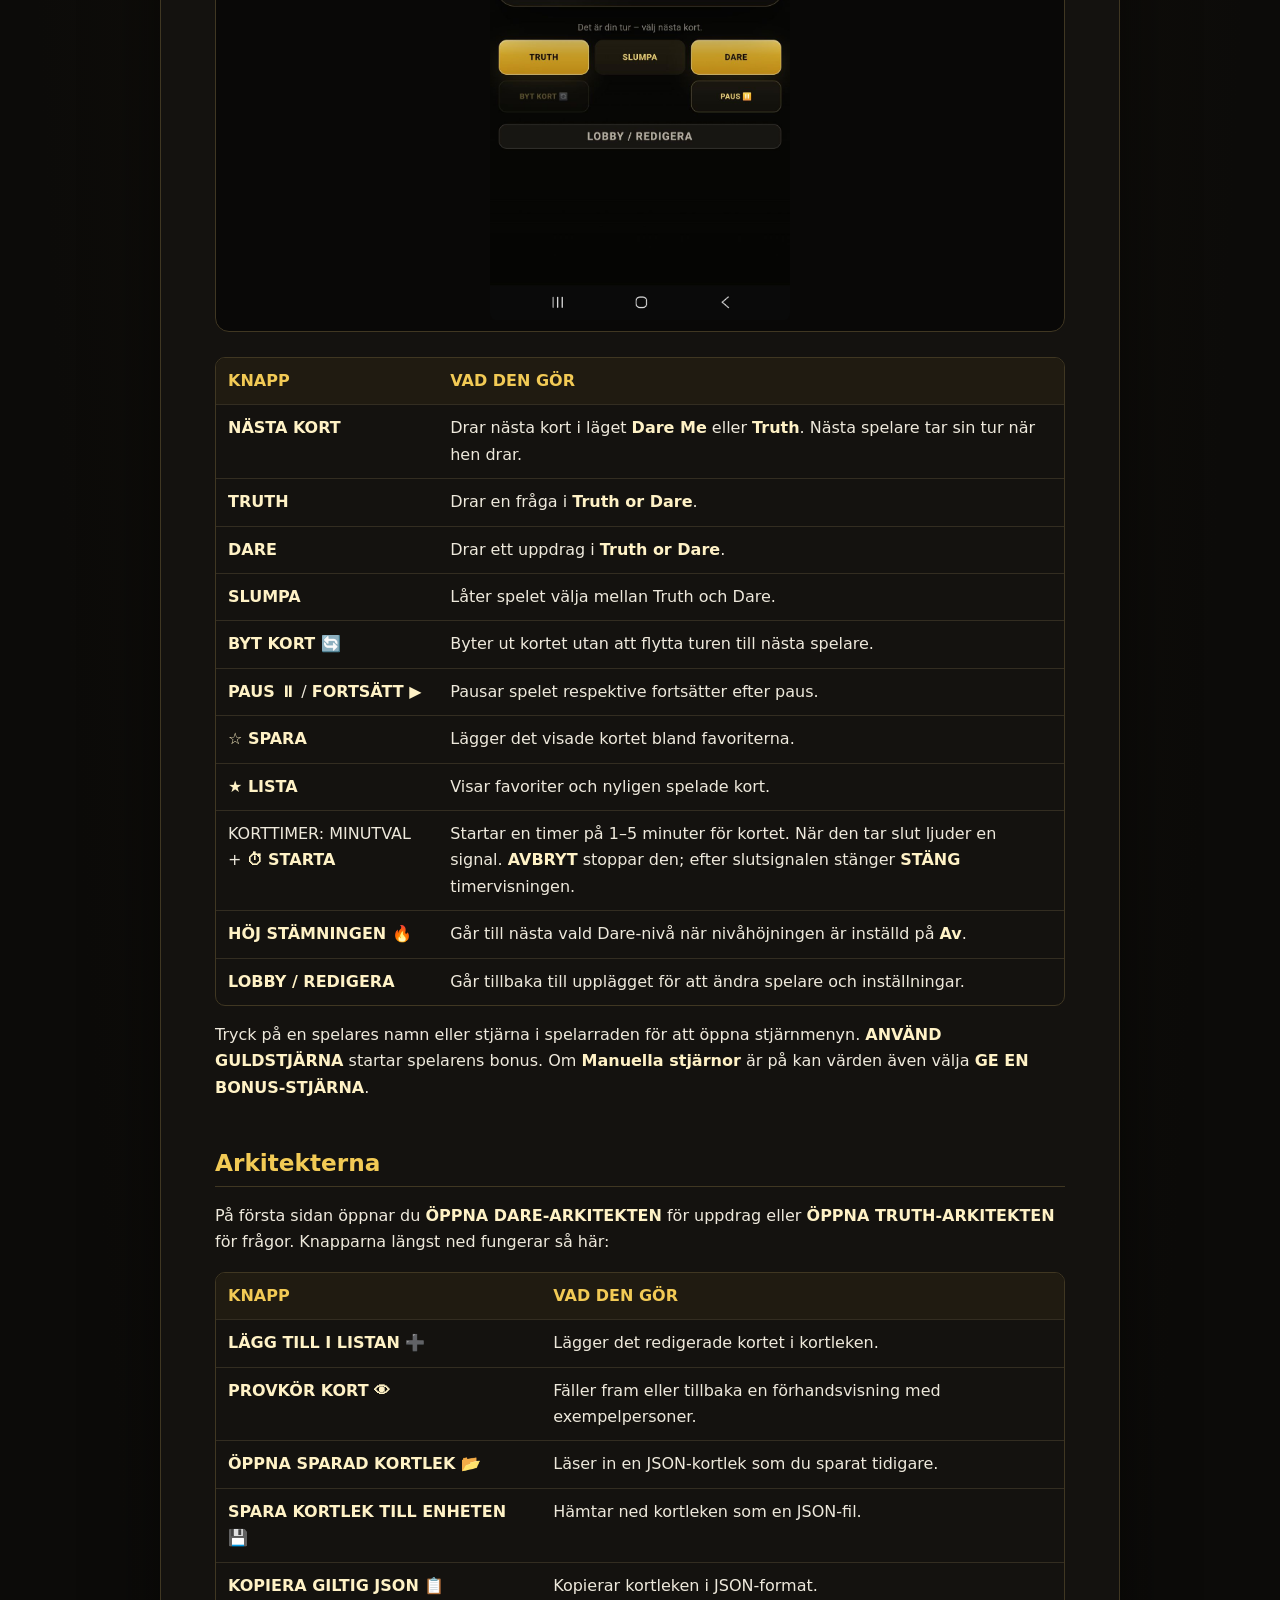
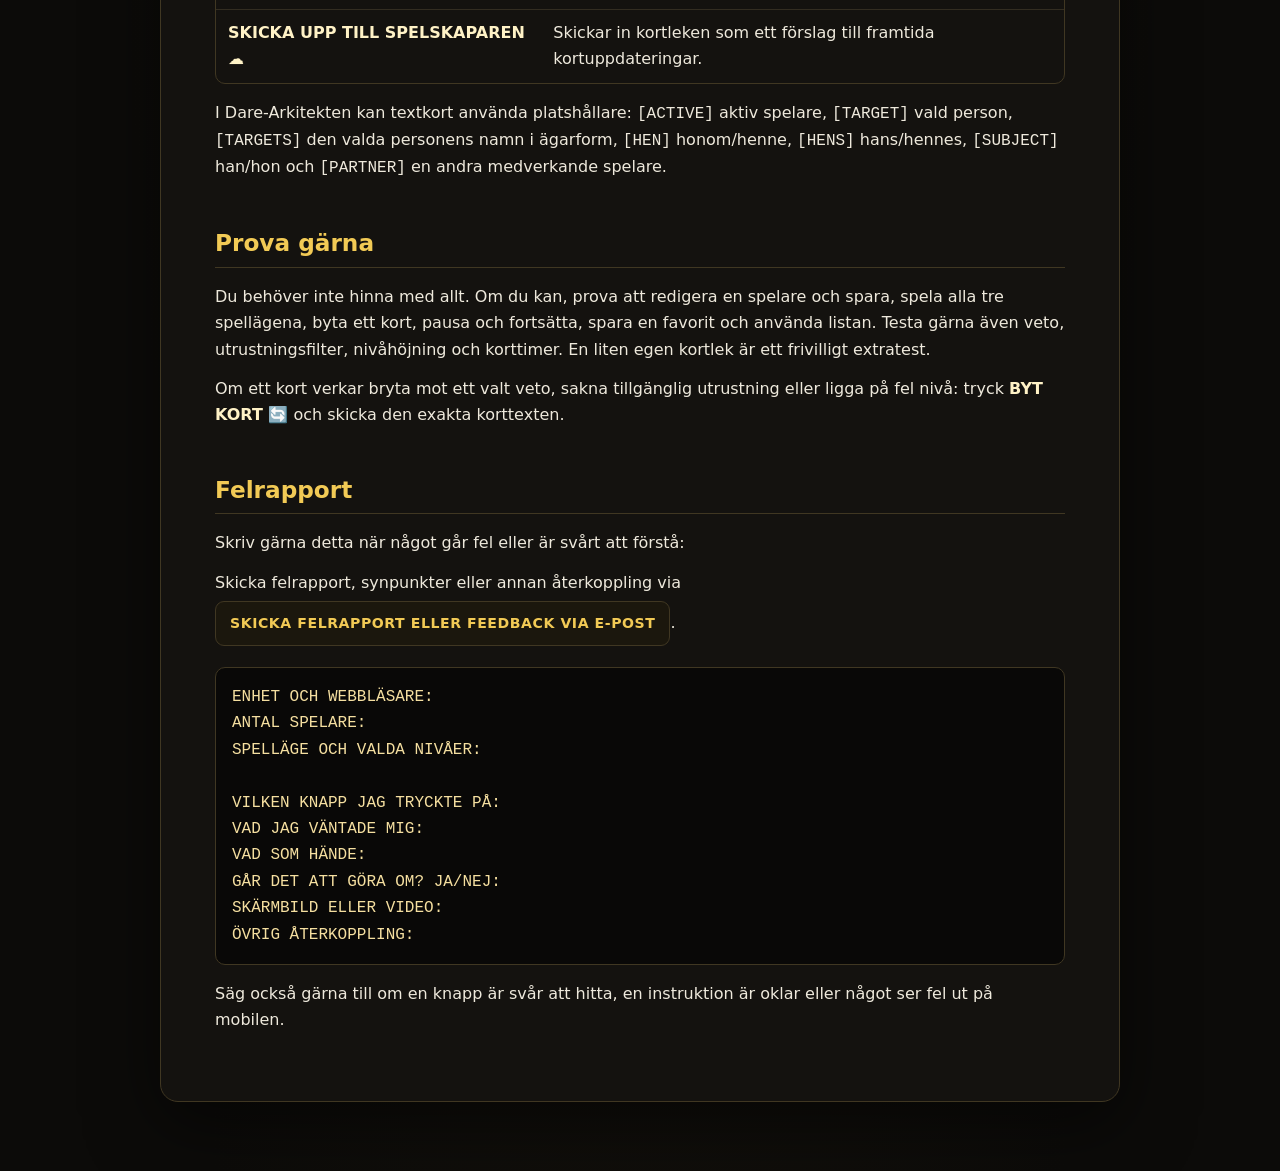
==== commit c05307be: "Remove redundant full-size captions from beta guide" ====
--- a/betatest/index.html
+++ b/betatest/index.html
@@ -224,7 +224,7 @@
       while (i < lines.length && (ordered ? /^\d+\. /.test(lines[i]) : /^- /.test(lines[i]))) items.push('<li>' + inline(lines[i++].replace(ordered ? /^\d+\. / : /^- /, '')) + '</li>');
       out.push('<' + tag + (ordered && start > 1 ? ' start="' + start + '"' : '') + '>' + items.join('') + '</' + tag + '>'); continue;
     }
-    if (/^!\[/.test(line)) { const match = line.match(/^!\[([^\]]*)\]\(([^)]+)\)$/); if (match) { const src = escapeHtml(match[2]); const figureClass = src.endsWith('/09-namn-och-veto.jpg') ? ' class="player-form"' : ''; out.push('<figure' + figureClass + '><a href="' + src + '" target="_blank" rel="noopener"><img loading="lazy" decoding="async" src="' + src + '" alt="' + escapeHtml(match[1]) + '"><figcaption>' + inline(match[1]) + ' Öppna bilden i full storlek.</figcaption></a></figure>'); } i++; continue; }
+    if (/^!\[/.test(line)) { const match = line.match(/^!\[([^\]]*)\]\(([^)]+)\)$/); if (match) { const src = escapeHtml(match[2]); const figureClass = src.endsWith('/09-namn-och-veto.jpg') ? ' class="player-form"' : ''; out.push('<figure' + figureClass + '><a href="' + src + '" target="_blank" rel="noopener"><img loading="lazy" decoding="async" src="' + src + '" alt="' + escapeHtml(match[1]) + '"></a></figure>'); } i++; continue; }
     const paragraph = [line]; i++;
     while (i < lines.length && lines[i].trim() && !/^(#{1,3} |\d+\. | - |\|`{3})/.test(lines[i]) && !/^\|/.test(lines[i]) && !/^!\[/.test(lines[i])) paragraph.push(lines[i++]);
     out.push('<p>' + paragraph.map(inline).join('<br>') + '</p>');
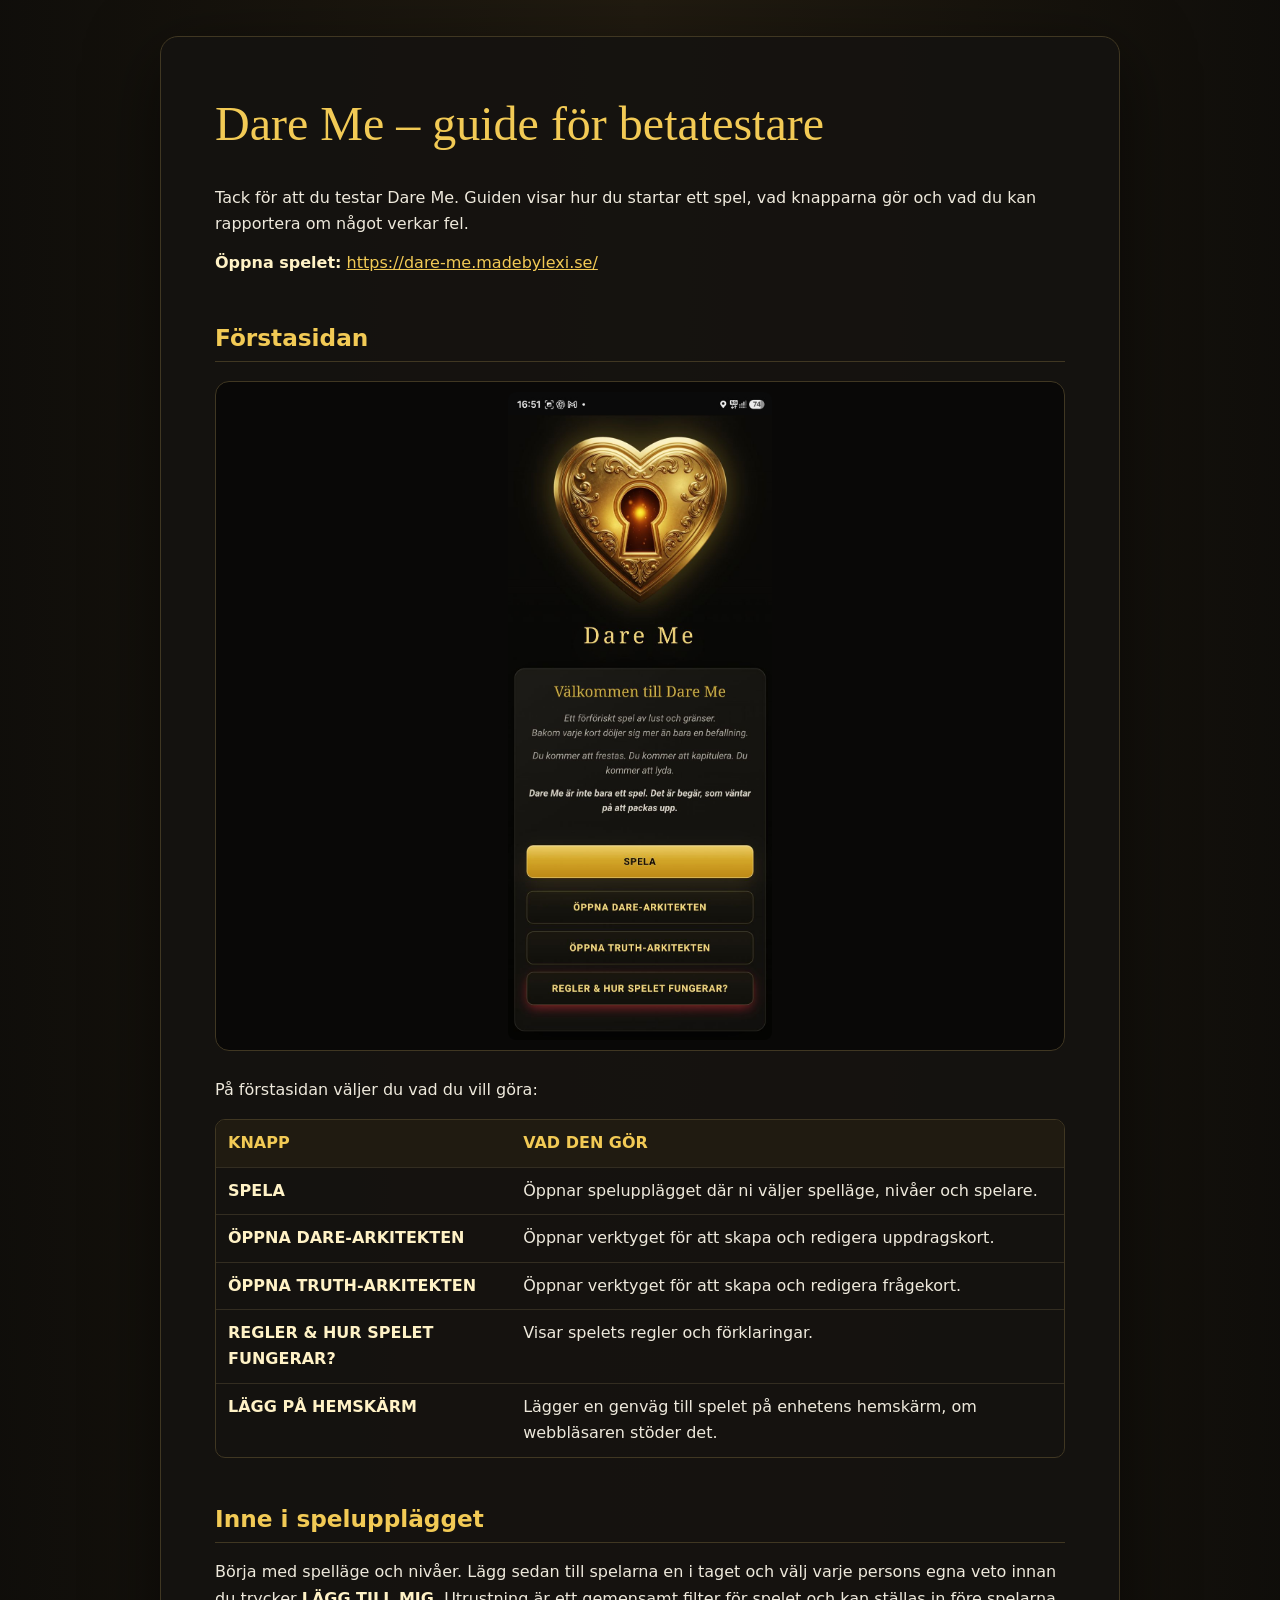
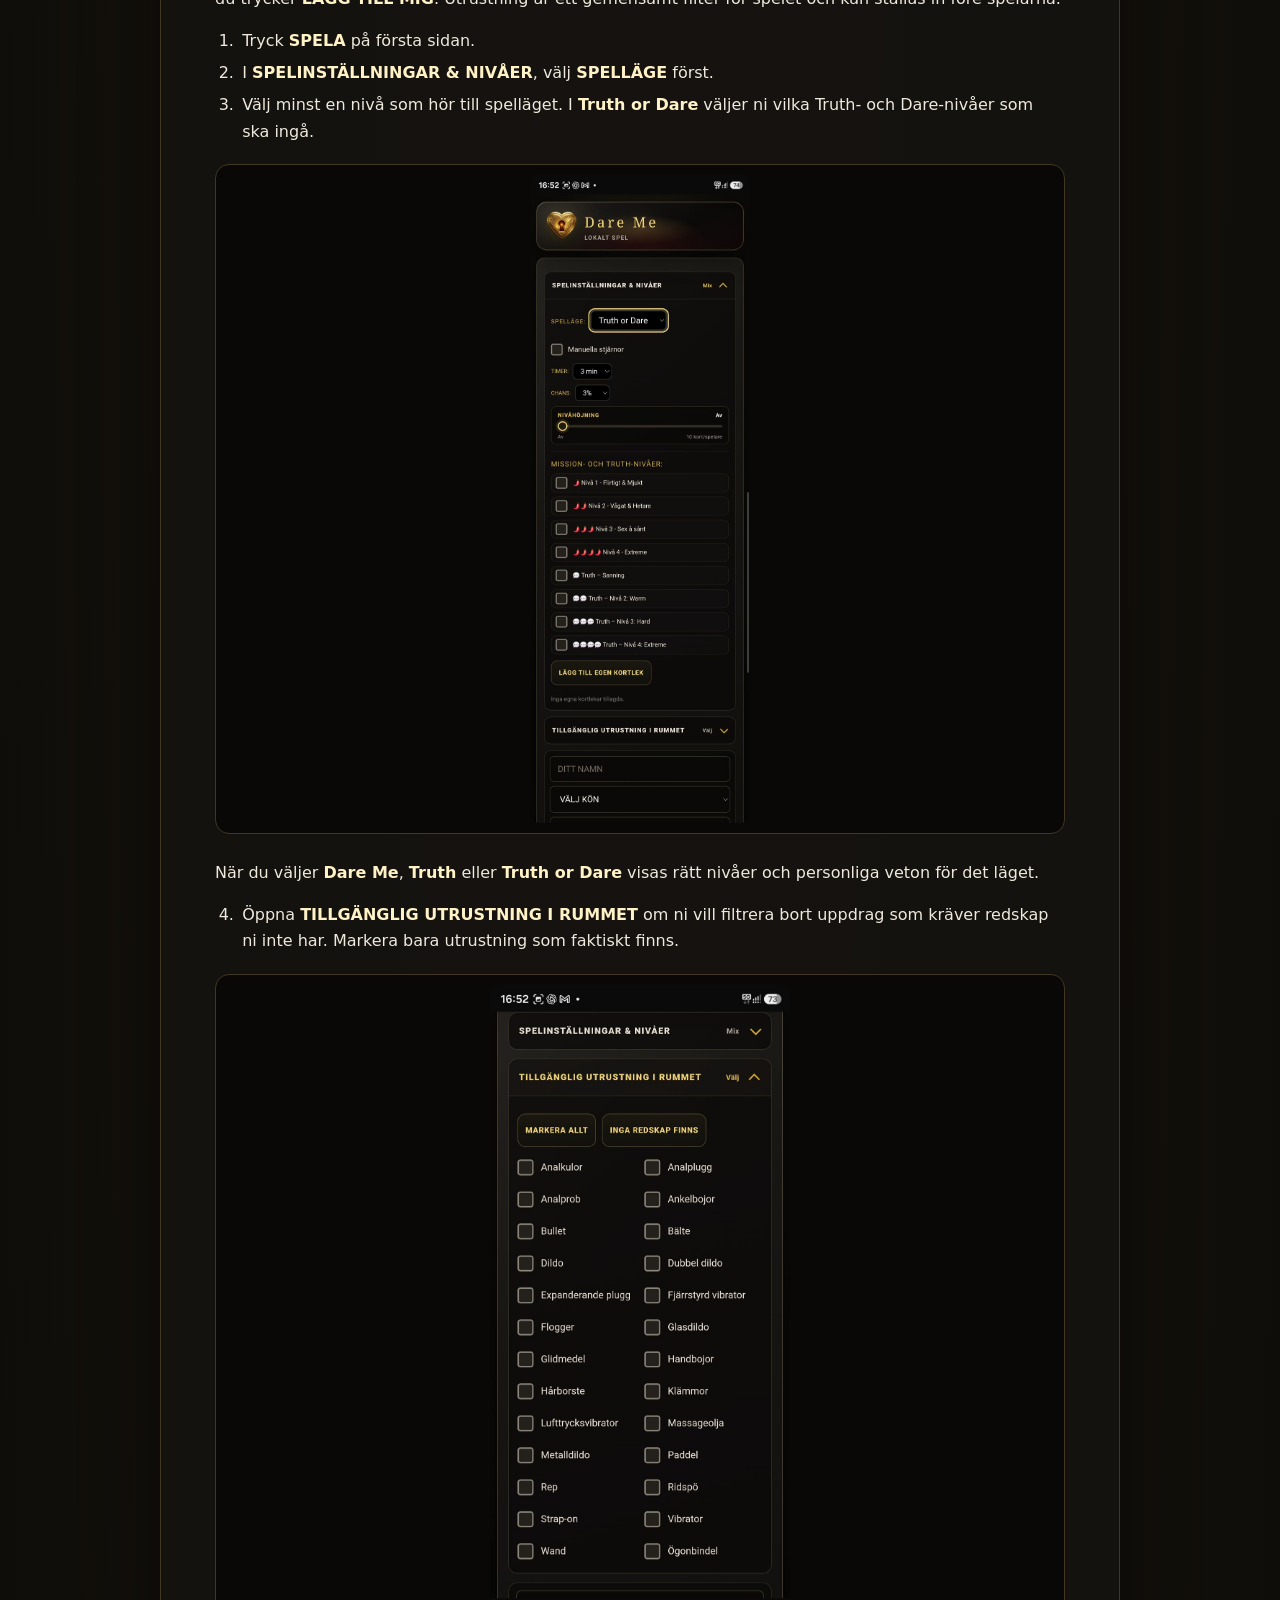
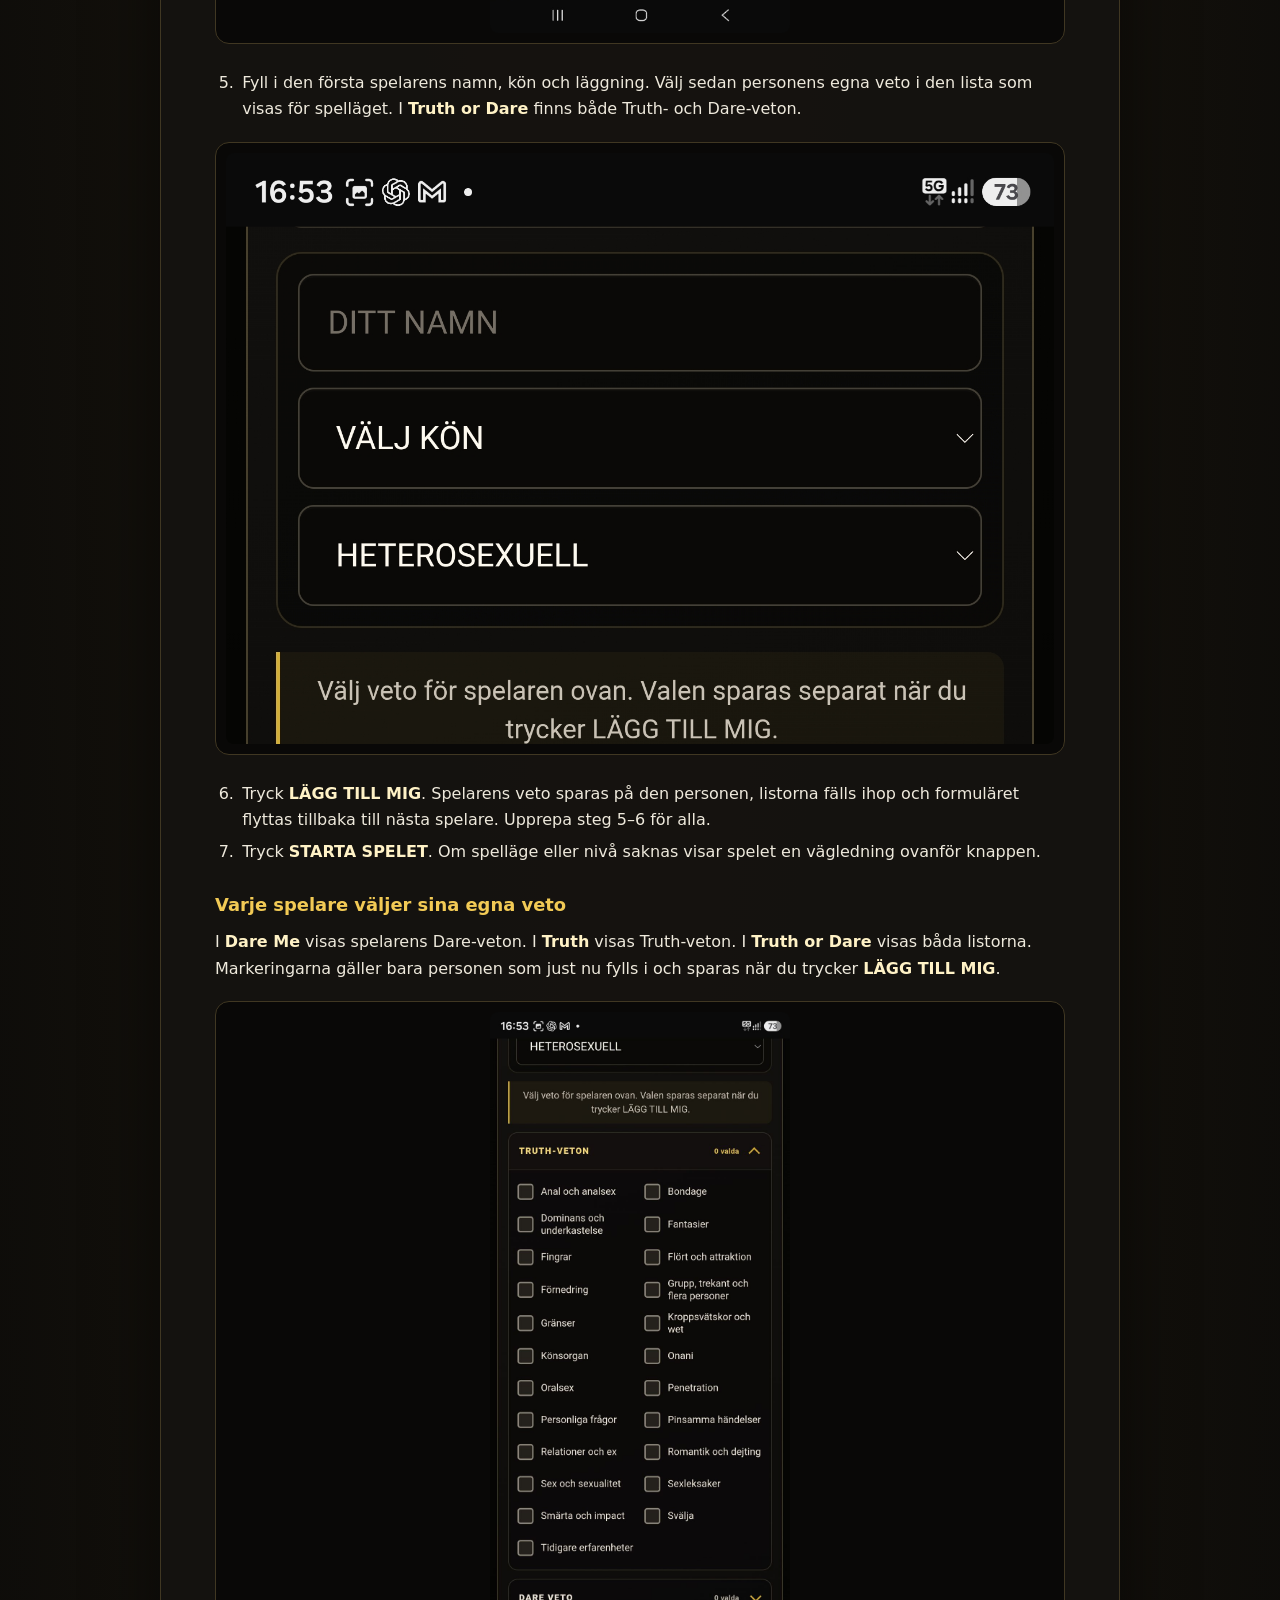
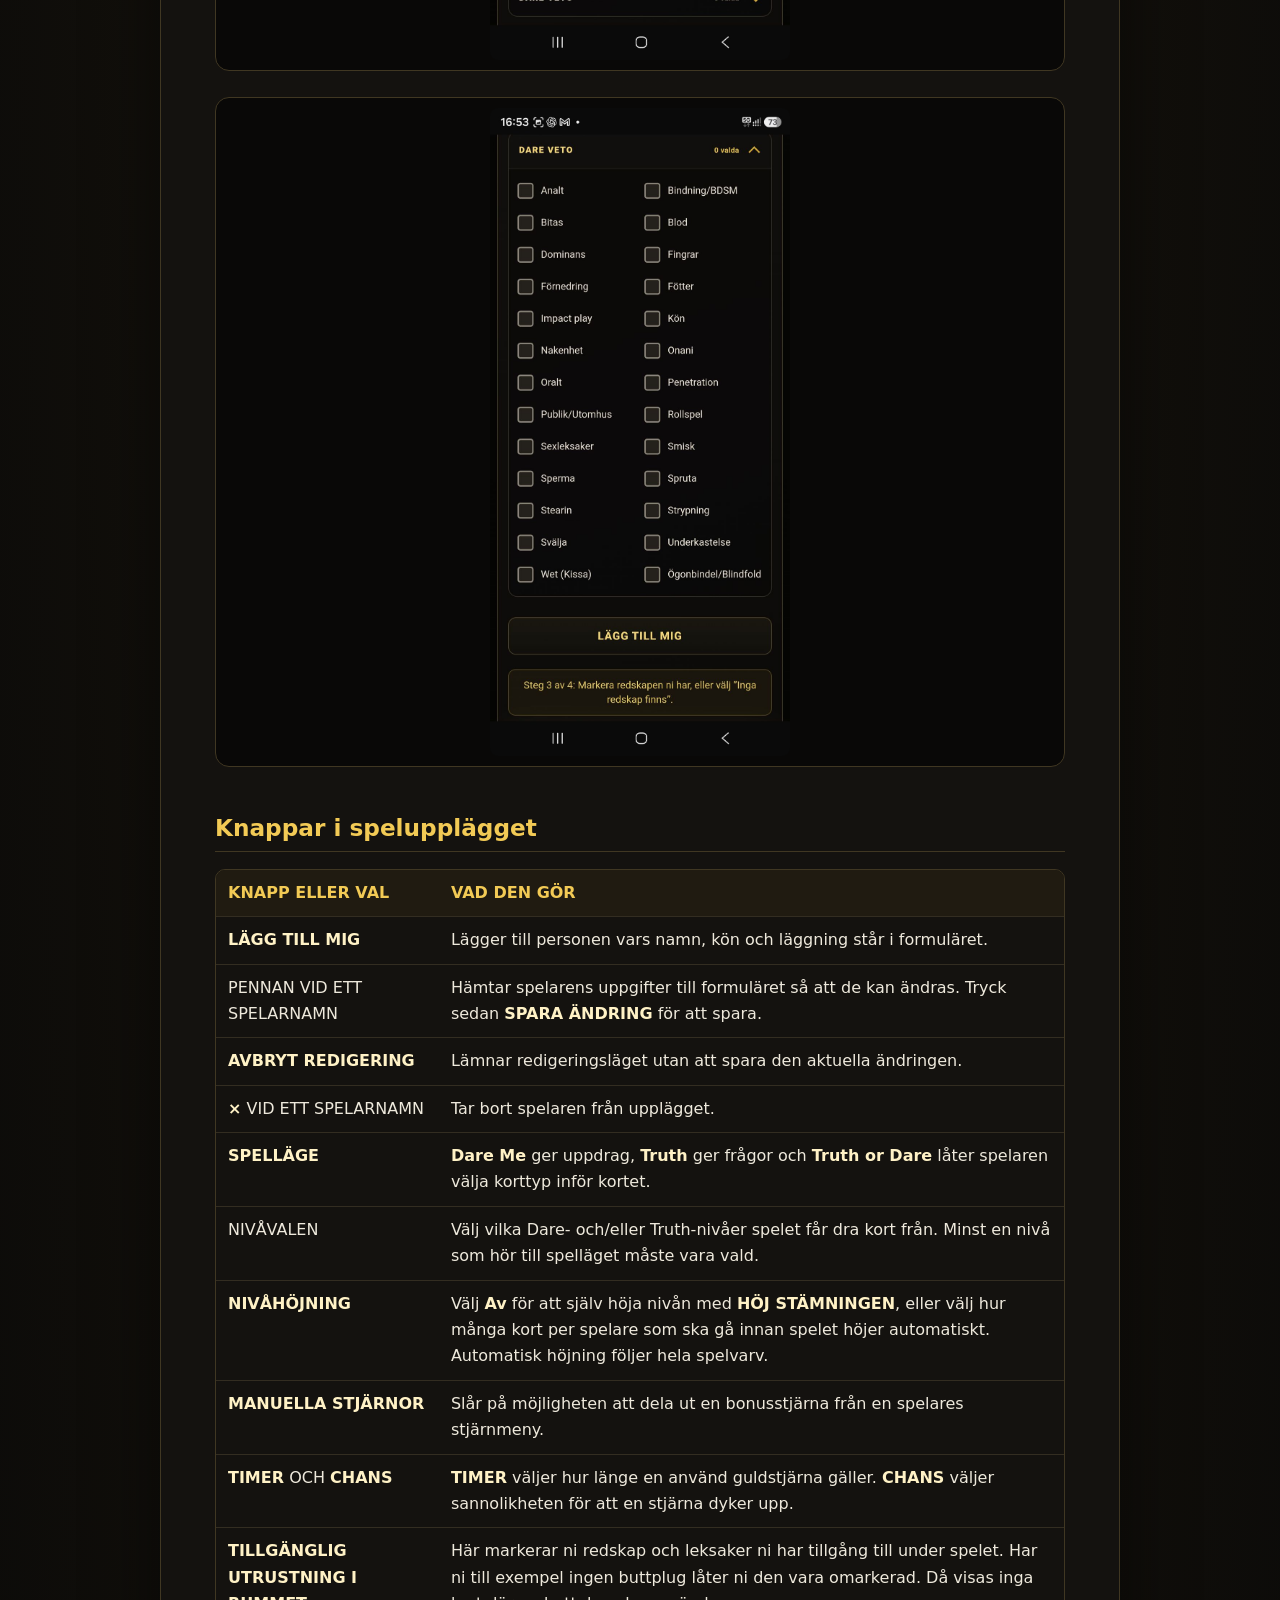
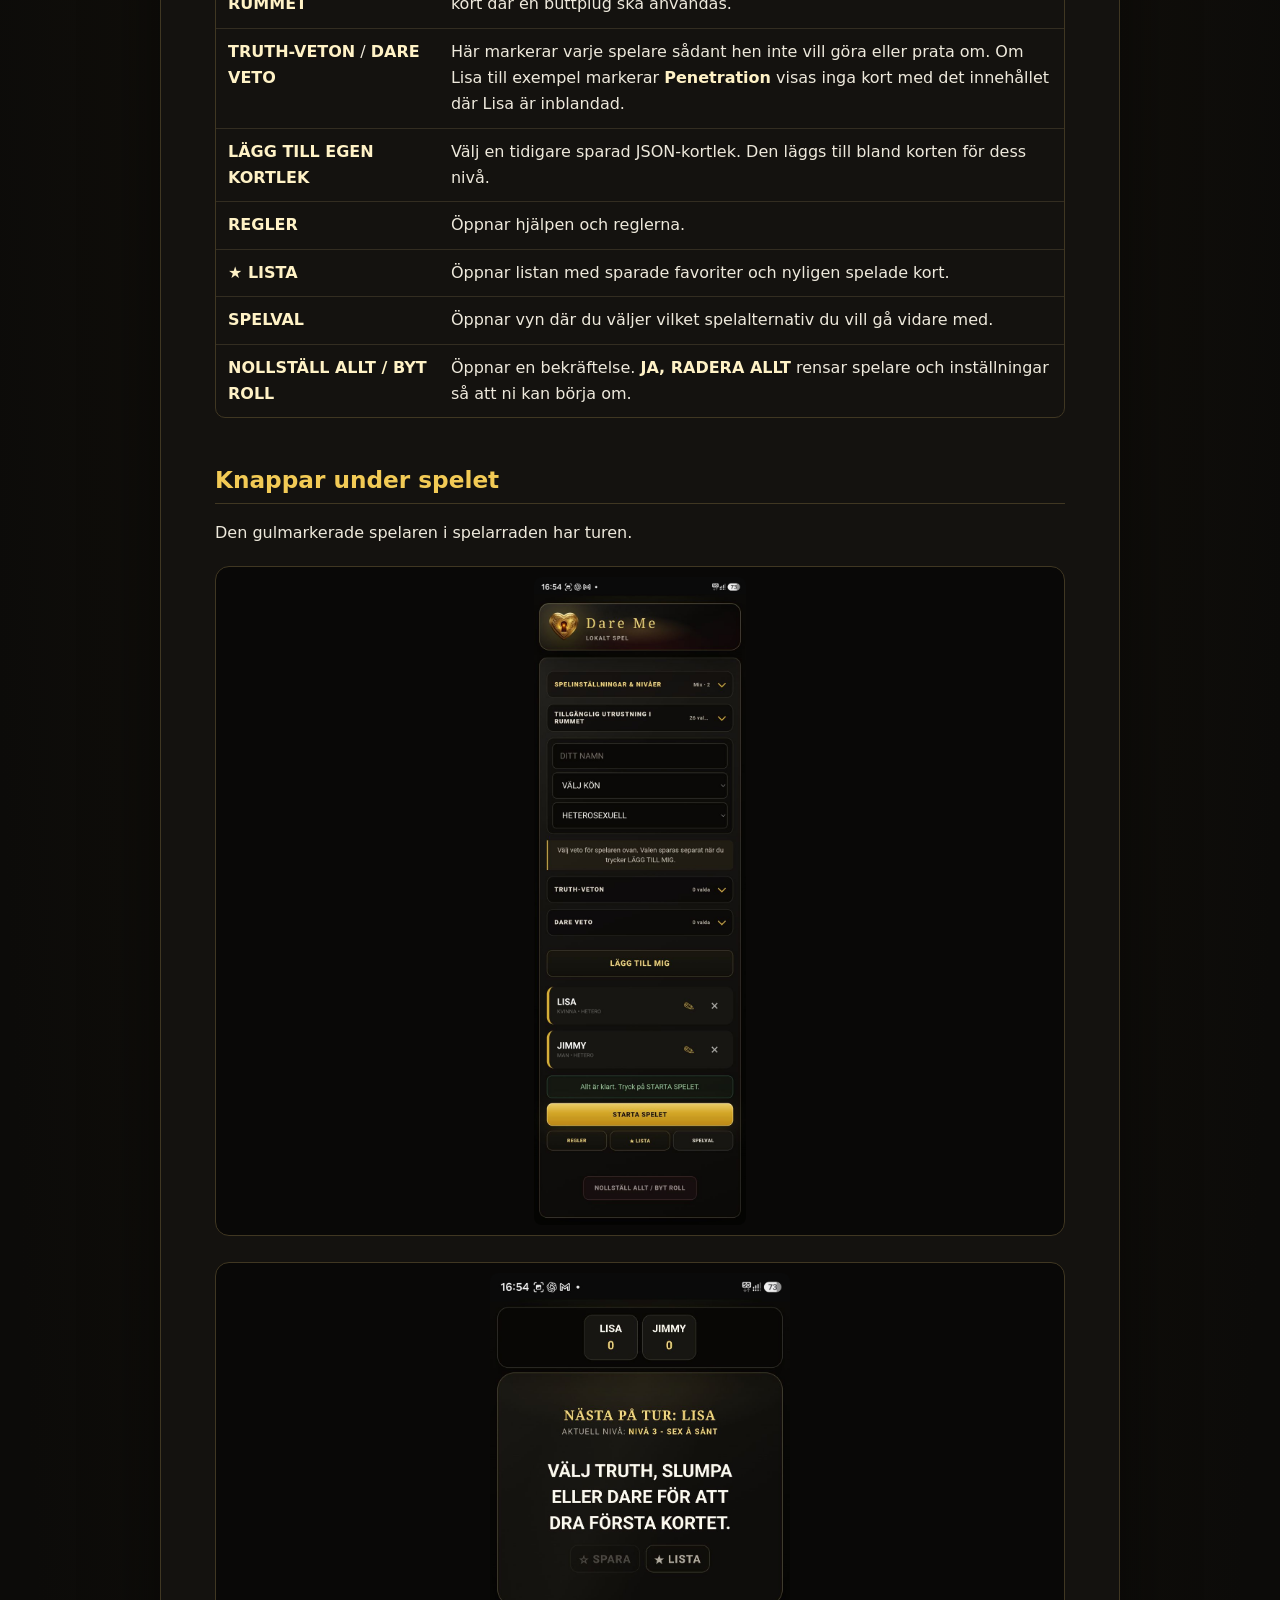
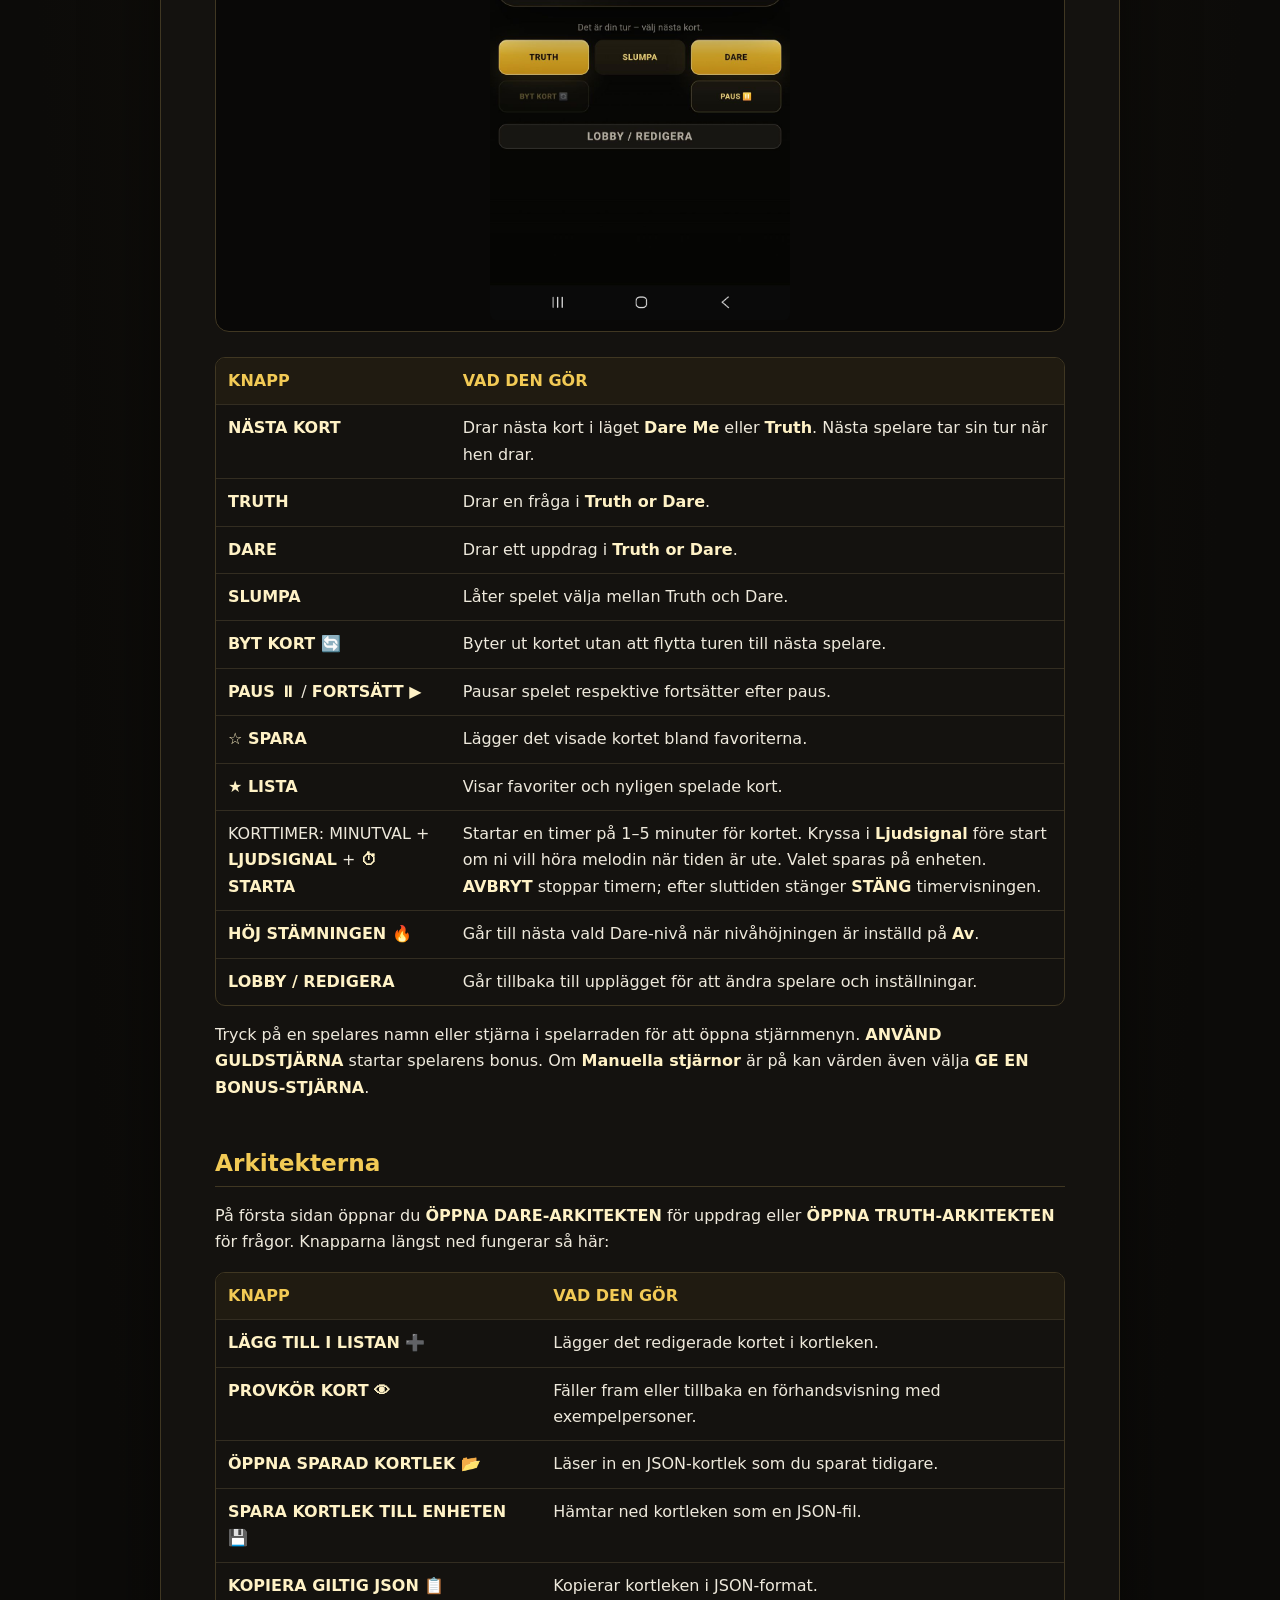
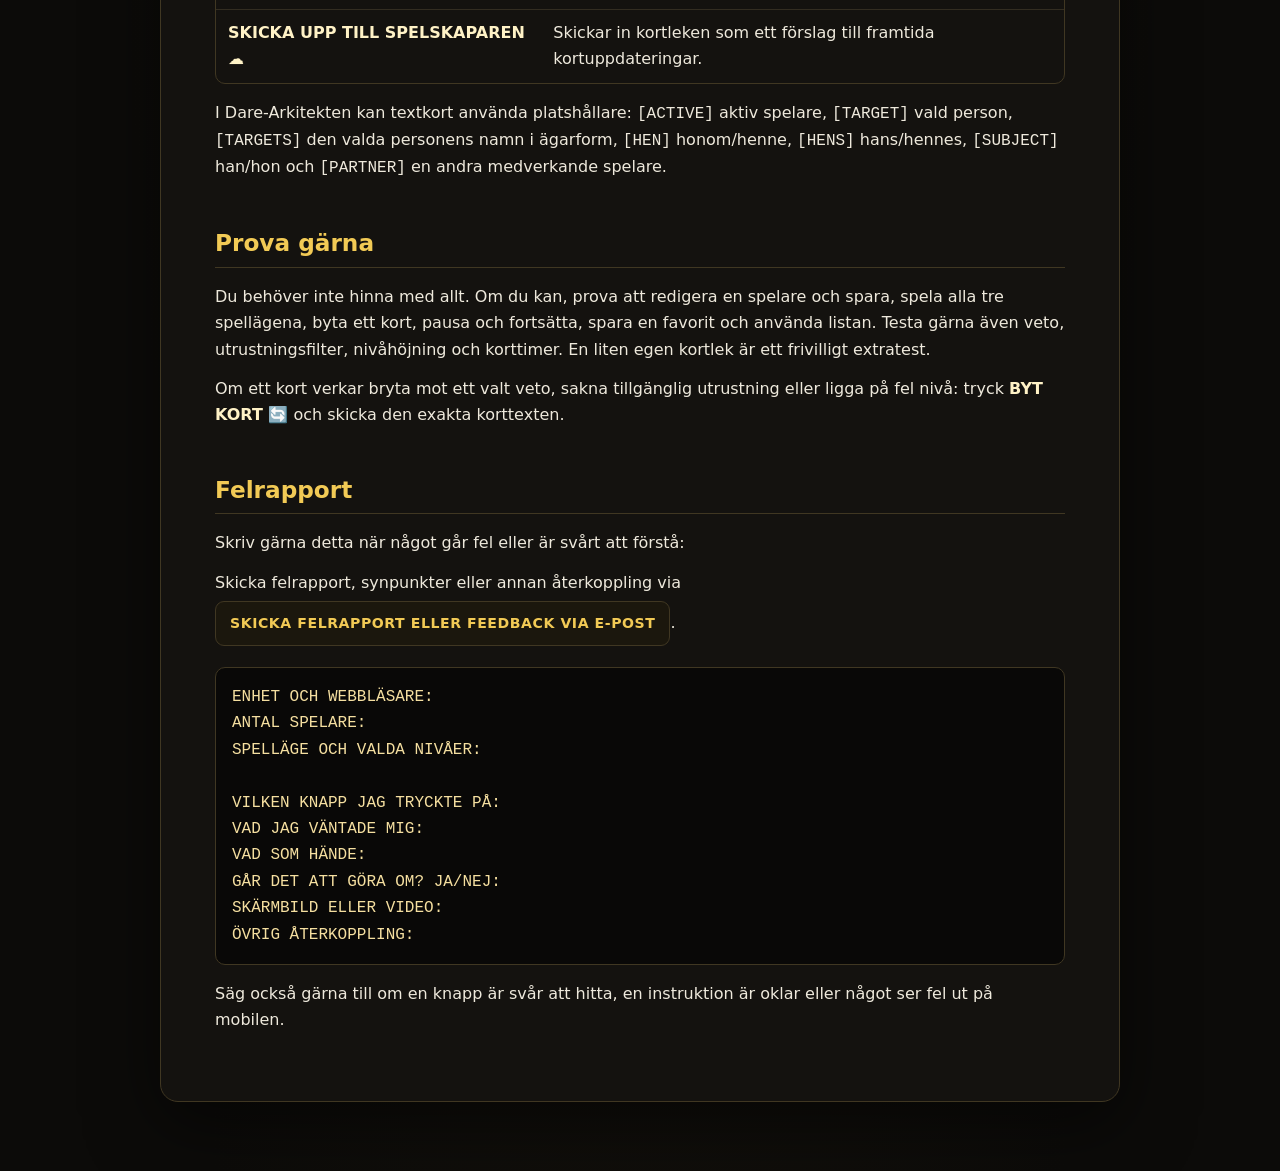
==== commit 95dae756: "Add optional timer chime" ====
--- a/betatest/index.html
+++ b/betatest/index.html
@@ -142,7 +142,7 @@
 | **PAUS ⏸** / **FORTSÄTT ▶** | Pausar spelet respektive fortsätter efter paus. |
 | **☆ SPARA** | Lägger det visade kortet bland favoriterna. |
 | **★ LISTA** | Visar favoriter och nyligen spelade kort. |
-| KORTTIMER: MINUTVAL + **⏱ STARTA** | Startar en timer på 1–5 minuter för kortet. När den tar slut ljuder en signal. **AVBRYT** stoppar den; efter slutsignalen stänger **STÄNG** timervisningen. |
+| KORTTIMER: MINUTVAL + **LJUDSIGNAL** + **⏱ STARTA** | Startar en timer på 1–5 minuter för kortet. Kryssa i **Ljudsignal** före start om ni vill höra melodin när tiden är ute. Valet sparas på enheten. **AVBRYT** stoppar timern; efter sluttiden stänger **STÄNG** timervisningen. |
 | **HÖJ STÄMNINGEN 🔥** | Går till nästa vald Dare-nivå när nivåhöjningen är inställd på **Av**. |
 | **LOBBY / REDIGERA** | Går tillbaka till upplägget för att ändra spelare och inställningar. |
 
